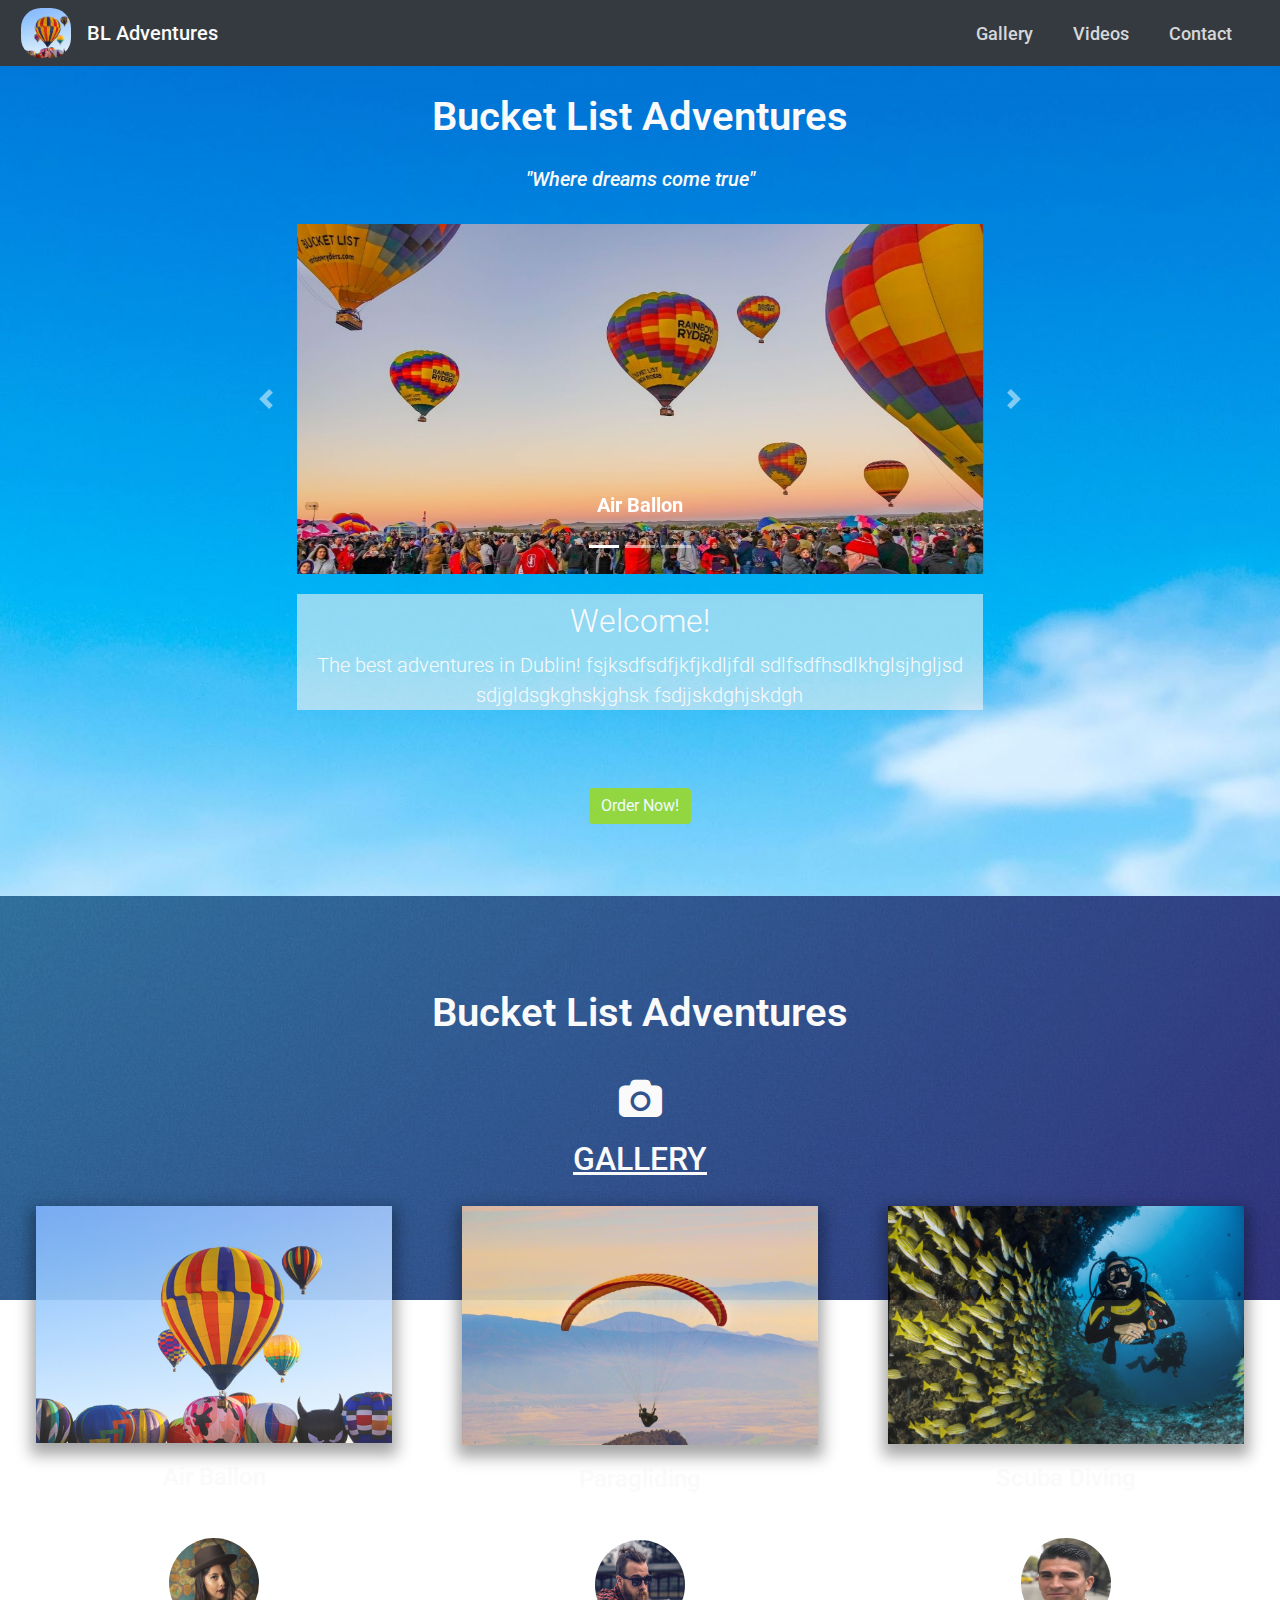
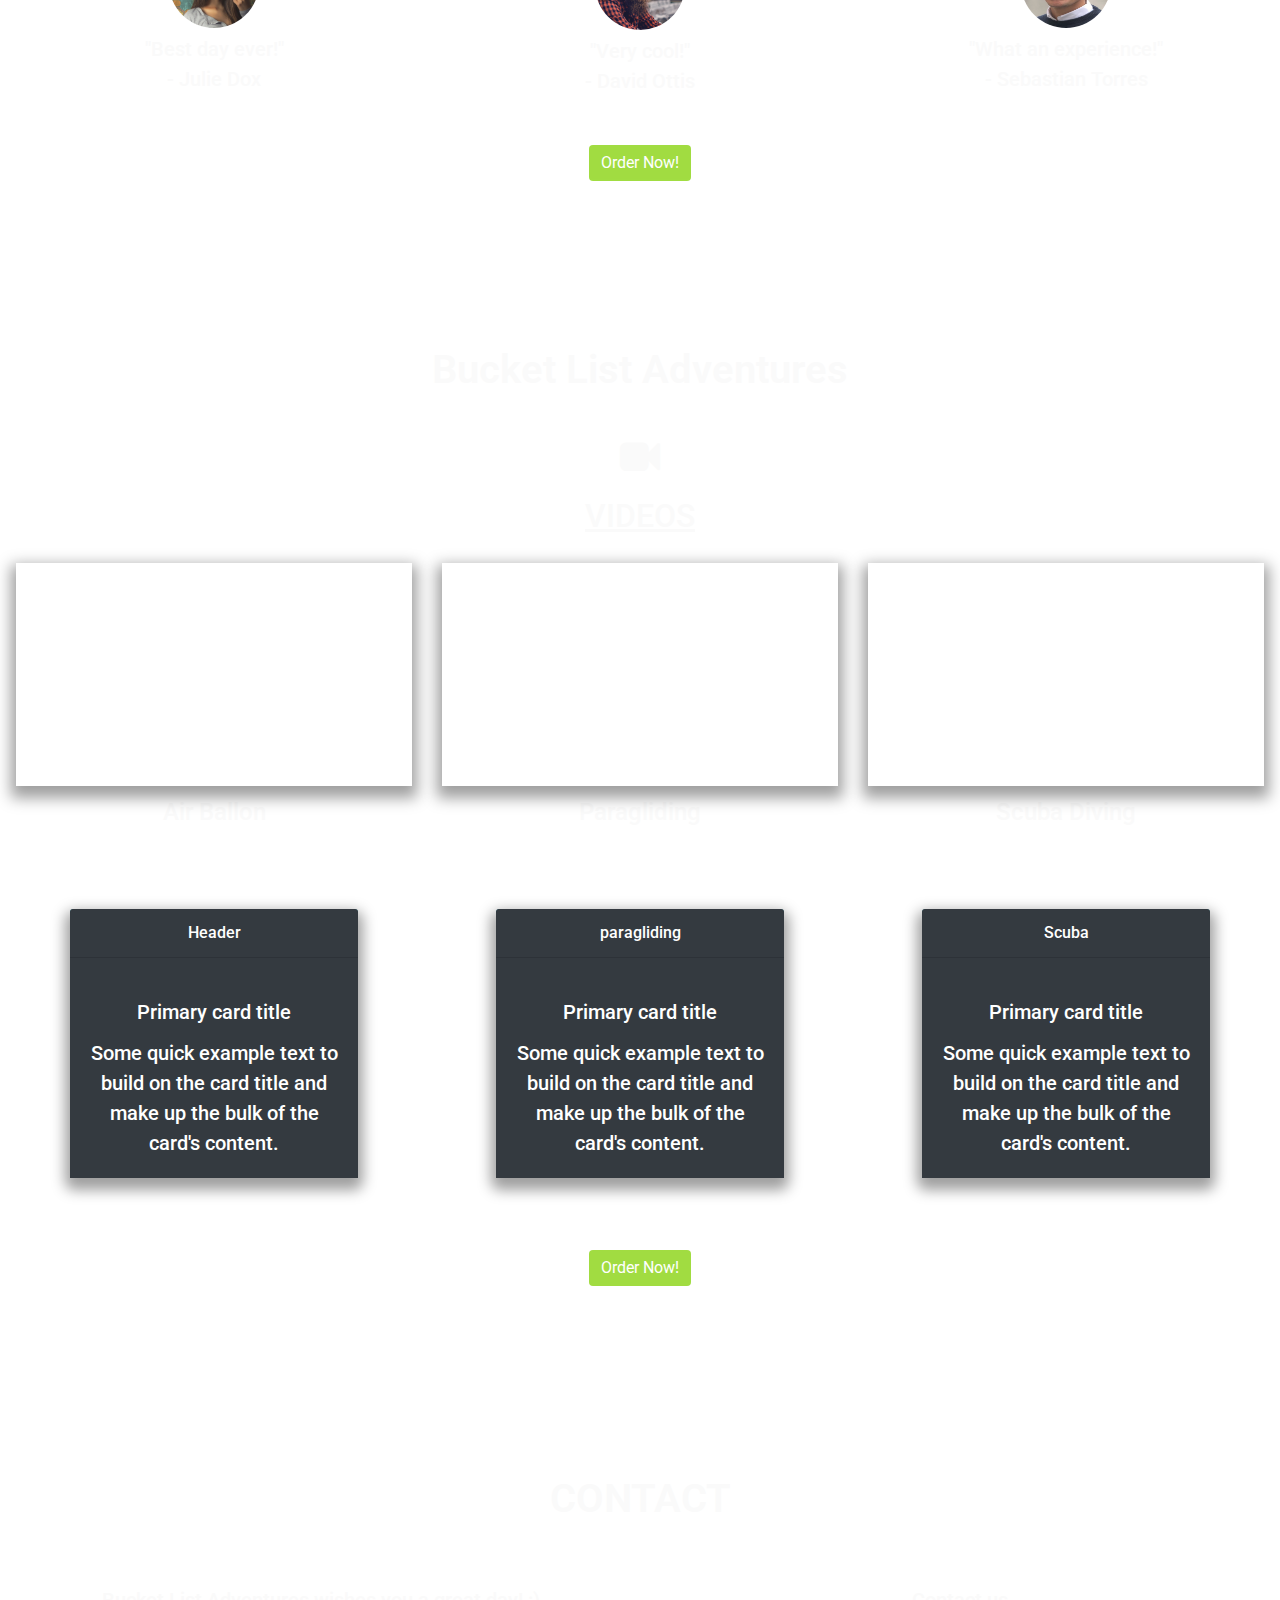
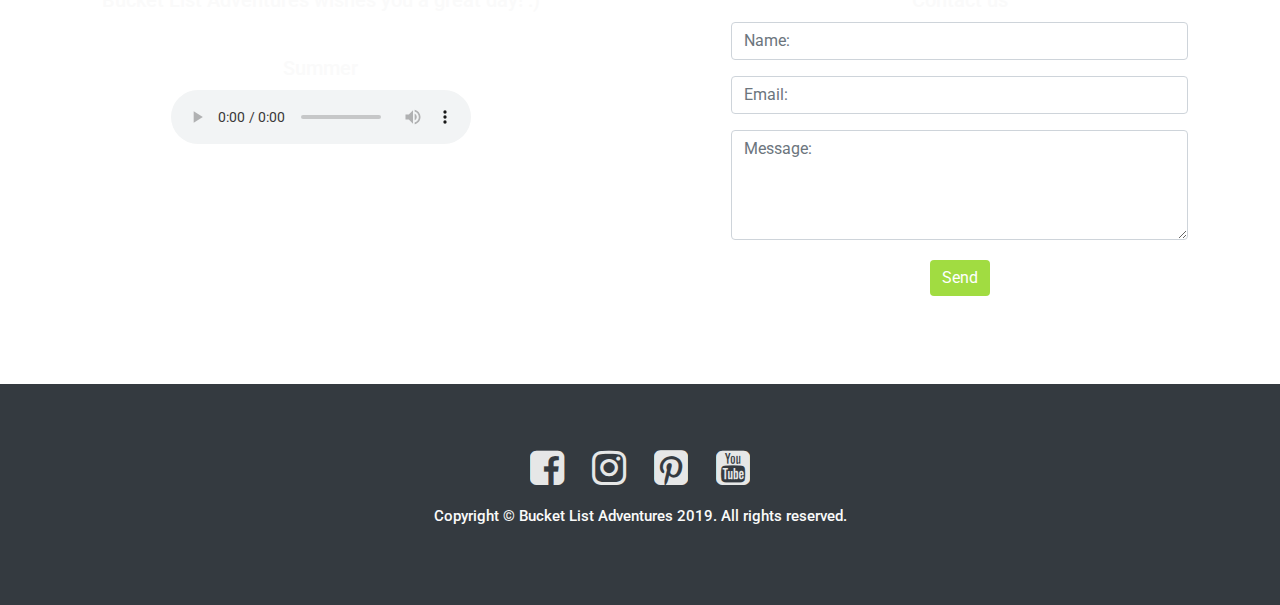
==== index.html @ a3547cac "added favicon, jumbotron, cards and updates in html/css" ====
<!DOCTYPE html>
<html lang="en">

<head>
  <meta charset="UTF-8">
  <title>Bucket List Adventures</title>
  <meta name="viewport" content="width=device-width, initial-scale=1.0">
  <meta http-equiv="X-UA-Compatible" content="ie=edge">
  <link rel="stylesheet" href="https://stackpath.bootstrapcdn.com/bootstrap/4.3.1/css/bootstrap.min.css" integrity="sha384-ggOyR0iXCbMQv3Xipma34MD+dH/1fQ784/j6cY/iJTQUOhcWr7x9JvoRxT2MZw1T" crossorigin="anonymous">
  <link rel="stylesheet" href="https://stackpath.bootstrapcdn.com/font-awesome/4.7.0/css/font-awesome.min.css" type="text/css" />
  <link href="https://fonts.googleapis.com/css?family=Roboto:400,700&display=swap" rel="stylesheet">
   <link rel="shortcut icon" type="image/png" href="assets/images/favicon.png">
  <link rel="stylesheet" href="assets/css/style.css" type="text/css" />
</head>

<body>
  <!-- NAVBAR -->
  <nav class="navbar navbar-expand-md bg-dark navbar-dark fixed-top">
    <a class="navbar-brand" href="#home-section"><!--<i class="fa fa-home" aria-hidden="true"></i>--></a>
    <h3>BL Adventures</h3>
    <button class="navbar-toggler" type="button" data-toggle="collapse" data-target="#navbarNavDropdown" aria-controls="navbarNavDropdown" aria-expanded="false" aria-label="Toggle navigation">
    <span class="navbar-toggler-icon"></span>
    
  </button>
    <div class="collapse navbar-collapse ml-auto justify-content-flex-end;" id="navbarNavDropdown">
      <ul class="navbar-nav">
        <li class="nav-item active mr-4 d-none" style="color: white;">
          <a class="nav-link" href="#home-section" style="color: white;">Home<span class="sr-only">(current)</span></a>
        </li>
        <li class="nav-item active mr-4">
          <a class="nav-link" href="#gallery-section" style="color: white;">Gallery</a>
        </li>
        <li class="nav-item active mr-4">
          <a class="nav-link" href="#videos-section" style="color: white;">Videos</a>
        </li>
        <li class="nav-item active mr-4">
          <a class="nav-link" href="#contact-section" style="color: white;">Contact</a>
        </li>
      </ul>
    </div>
  </nav>
  <!-- /NAVBAR -->

  <!-- LANDING PAGE -->
  <section class="container-fluid text-center landing-page-container" id="home-section">
    <div class="row">
      <div class="col-12">
        <h1>Bucket List Adventures</h1>
        <p><i>"Where dreams come true"</i></p>
      </div>
    </div>
    <!-- CAROUSEL -->
    <div class="row">
      <div class="col-12">
        <div id="carouselExampleIndicators" class="carousel slide" data-ride="carousel">
          <ol class="carousel-indicators">
            <li data-target="#carouselExampleIndicators" data-slide-to="0" class="active"></li>
            <li data-target="#carouselExampleIndicators" data-slide-to="1"></li>
            <li data-target="#carouselExampleIndicators" data-slide-to="2"></li>
          </ol>
          <div class="carousel-inner">
            <div class="carousel-item active">
              <img src="assets/images/carousel-airballon.jpg" class="img-carousel" alt="Air Ballon image">
              <div class="carousel-caption d-block py-1">
                <p><b>Air Ballon</b></p>
              </div>
            </div>
            <div class="carousel-item">
              <img src="assets/images/carousel-paragliding.jpg" class="img-carousel" alt="Paragliding image">
              <div class="carousel-caption d-block py-1">
                <p><b>Paragliding</b></p>
              </div>
            </div>
            <div class="carousel-item">
              <img src="assets/images/carousel-scuba-diving.jpg" class="img-carousel" alt="Scuba Diving image">
              <div class="carousel-caption d-block py-1">
                <p><b>Scuba Diving</b></p>
              </div>
            </div>
          </div>
          <a class="carousel-control-prev" href="#carouselExampleIndicators" role="button" data-slide="prev">
    <span class="carousel-control-prev-icon" aria-hidden="true"></span>
    <span class="sr-only">Previous</span>
  </a>
          <a class="carousel-control-next" href="#carouselExampleIndicators" role="button" data-slide="next">
    <span class="carousel-control-next-icon" aria-hidden="true"></span>
    <span class="sr-only">Next</span>
  </a>
        </div>
      </div>
    </div>
    <!-- /CAROUSEL -->
    
    <!-- JUMBOTRON -->
    <div class="jumbotron jumbotron-fluid">
  <div class="container">
    <h1 class="display-4">Welcome!</h1>
    <p class="lead">The best adventures in Dublin! fsjksdfsdfjkfjkdljfdl
    sdlfsdfhsdlkhglsjhgljsd
    sdjgldsgkghskjghsk
    fsdjjskdghjskdgh</p>
  </div>
</div>
    <!-- /JUMBOTRON -->
    
    <!-- MODAL -->
    <div class="row">
      <div class="col-12 py-4">
        <button type="button" class="btn btn-primary btn-md media-hover mt-4" data-toggle="modal" data-target="#exampleModal" data-whatever="@getbootstrap">Order Now!</button>
        <div class="modal fade" id="exampleModal" tabindex="-1" role="dialog" aria-labelledby="exampleModalLabel" aria-hidden="true">
          <div class="modal-dialog" role="document">
            <div class="modal-content">

              <div class="modal-header text-center">
                <button type="button" class="close" data-dismiss="modal" aria-label="Close">
          <span aria-hidden="true">x</span></button>
                <h5 class="modal-title d-block" id="exampleModalLabel"><b>Bucket List Adventures</b></h5>
                <h6 class="d-block mr-4"><i>"Where dreams come true"</i></h6>
              </div>

              <div class="modal-body">
                <form>
                  <div class="form-check text-left my-1 ml-2">
                    <label class="form-check-label">
    <input class="form-check-input" type="radio" name="adventures" value="adventures1" checked=""><b>Air Ballon, 99$</b></label>
                  </div>

                  <div class="form-check text-left my-1 ml-2">
                    <label class="form-check-label">
    <input class="form-check-input" type="radio" name="adventures" value="adventures2"><b>Paragliding, 99$</b></label>
                  </div>

                  <div class="form-check text-left ml-2">
                    <label class="form-check-label">
    <input class="form-check-input" type="radio" name="adventures" value="adventures3"><b>Scuba Diving, 99$</b> <span class="badge badge-primary">Popular!</span></label>
                  </div>

                  <div class="form-group">
                    <input type="text" class="form-control mr-4 mt-3" placeholder="Name:">
                  </div>

                  <div class="form-group">
                    <input type="text" class="form-control mr-2" placeholder="Email:">
                  </div>

                  <div class="form-group">
                    <textarea class="form-control mr-4" id="message-text" placeholder="Message:" rows="5"></textarea>
                  </div>

                </form>
              </div>

              <div class="modal-footer">
                <a href="https://www.paypal.com/se/home" target="_blank" class="btn btn-warning btn-md media-hover" role="button">Payment</a>
              </div>
              <!-- /MODAL -->
            </div>
          </div>
        </div>
      </div>
    </div>
  </section>
  <!-- /LANDING PAGE -->

  <!-- GALLERY Section -->
  <section class="container-fluid gallery-container text-center" id="gallery-section">
    <div class="row">
      <div class="col">
        <h1>Bucket List Adventures</h1>
        <i class="fa fa-camera aria-hidden="true"></i>
        <h2>GALLERY</h2>
      </div>
    </div>
    <div class="row">
      <div class="col-md-4">
        <img src="assets/images/gallery-airballon.jpg" class="img-gallery media-hover my-2" width=380 height=300 alt="Air Ballon image">
        <h4 class="gallery-subtitle">Air Ballon</h4>
        <img src="assets/images/gallery-girl-quote.png" class="rounded-circle media-hover mt-4" width=90 height=90 alt="Air Ballon image">
        <p class="quote-text">"Best day ever!"</p>
        <p class="quote-name">- Julie Dox</p>
      </div>
      <div class="col-md-4">
        <img src="assets/images/gallery-paragliding.jpg" class="img-gallery media-hover my-2" width=380 height=300 alt="Paragliding image">
        <h4 class="gallery-subtitle">Paragliding</h4>
        <img src="assets/images/gallery-guy1-quote.png" class="rounded-circle media-hover mt-4" width=90 height=90 alt="Air Ballon image">
        <p class="quote-text">"Very cool!"</p>
        <p class="quote-name">- David Ottis</p>
      </div>
      <div class="col-md-4">
        <img src="assets/images/gallery-scuba-diving.jpg" class="img-gallery media-hover my-2" width=380 height=300 alt="Scuba diving image">
        <h4 class="gallery-subtitle">Scuba Diving</h4>
        <img src="assets/images/gallery-guy2-quote.jpg" class="rounded-circle media-hover mt-4" width=90 height=90 alt="Air Ballon image">
        <p class="quote-text">"What an experience!"</p>
        <p class="quote-name">- Sebastian Torres</p>
      </div>
    </div>
    <div class="row">
      <div class="col-12 my-4">
        <button type="button" class="btn btn-primary media-hover" data-toggle="modal" data-target="#exampleModal">Order Now!</button>
      </div>
    </div>
  </section>
  <!-- /GALLERY Section -->

  <!-- VIDEOS Section -->
  <section class="container-fluid videos-container text-center" id="videos-section">
    <div class="row">
      <div class="col-12">
        <h1>Bucket List Adventures</h1>
        <i class="fa fa-video-camera" aria-hidden="true"></i>
        <h2>VIDEOS</h2>
      </div>
    </div>

    <div class="row responsive-576">
      <div class="col-md-4 py-2">
        <div class="embed-responsive embed-responsive-16by9 text-center video-shadow">
          <iframe class="embed-responsive-item" src="https://www.youtube.com/embed/QYPe6JtL7bA" allowfullscreen></iframe>
        </div>
        <div>
        <h4>Air Ballon</h4>
      </div>
      
       <div class="card text-white bg-info mb-3" style="max-width: 18rem;">
  <div class="card-header">Header</div>
  <div class="card-body">
    <h5 class="card-title">Primary card title</h5>
    <p class="card-text">Some quick example text to build on the card title and make up the bulk of the card's content.</p>
  </div>
</div>
 </div>

      <div class="col-md-4 py-2">
        <div class="embed-responsive embed-responsive-16by9 video-shadow">
          <iframe class="embed-responsive-item" src="https://www.youtube.com/embed/LLgbWMPI5l0" allowfullscreen></iframe>
        </div>
        <div>
        <h4>Paragliding</h4>
      </div>
      
           <div class="card text-white bg-info mb-3" style="max-width: 18rem;">
  <div class="card-header">paragliding</div>
  <div class="card-body">
    <h5 class="card-title">Primary card title</h5>
    <p class="card-text">Some quick example text to build on the card title and make up the bulk of the card's content.</p>
  </div>
</div>
</div>

      <div class="col-md-4 py-2">
        <div class="embed-responsive embed-responsive-16by9 video-shadow">
          <iframe class="embed-responsive-item" src="https://www.youtube.com/embed/8JHQ3von5OU" allowfullscreen></iframe>
        </div>
        <div>
        <h4>Scuba Diving</h4>
      </div>
      
              <div class="card text-white bg-info mb-3" style="max-width: 18rem;">
  <div class="card-header">Scuba</div> 
  <div class="card-body">
    <h5 class="card-title">Primary card title</h5>
    <p class="card-text">Some quick example text to build on the card title and make up the bulk of the card's content.</p>
  </div>
</div>
   </div>
</div>
    </div>
    
    <div class="row">
      <div class="col-12 py-5">
        <button type="button" class="btn btn-primary btn-md media-hover" data-toggle="modal" data-target="#exampleModal" data-whatever="@getbootstrap">Order Now!</button>
      </div>
    </div>

  </section>
  <!-- /VIDEOS Section -->


  <!--CONTACT Section -->
  <section class="container-fluid contact-container text-center" id="contact-section">
    <div class="row">
      <div class="col-12">
        <h1>CONTACT</h1>
      </div>
    </div>

    <div class="row">
      <!-- AUDIO -->
      <div class="col-sm-6">
        <h5>Bucket List Adventures wishes you a great day! :)</h5>
        <h5>Summer</h5>
        <audio src="assets/audio/summer.mp3" controls class="media-hover"></audio>
      </div>
      <!-- /AUDIO -->

      <!-- CONTACT FORM -->
      <div class="col-sm-6">
        <h5>Contact us</h5>

        <form style="margin: 0% 10%;">
          <div class="form-group col-12">
            <input type="text" class="form-control" id="name" placeholder="Name:">
          </div>
          <div class="form-group col-12">
            <input type="email" class="form-control" id="email" placeholder="Email:">
          </div>
          <div class="form-group col-12">
            <textarea class="form-control" id="textarea" placeholder="Message:" rows="4"></textarea>
            <button type="submit" class="btn btn-success btn-md media-hover mb-4 mr-auto" data-toggle="modal" data-target="#home-section">Send</button>
          </div>
        </form>
        <!-- /CONTACT FORM -->
      </div>
    </div>
  </section>
  <!-- /CONTACT Section -->

  <!-- FOOTER -->
  <footer class="container-fluid text-center">
    <div class="row">
      <div class="col">
        <!-- SOCIAL MEDIA LINKS -->
        <ul class="list-inline social-media-links mt-3">
          <li class="list-inline-item">
            <a href="https://www.facebook.com/" target="_blank">
            <i class="fa fa-facebook-square media-hover mx-2" aria-hidden="true"></i>
          </a>
          </li>

          <li class="list-inline-item">
            <a href="https://www.instagram.com/?hl=sv" target="_blank">
            <i class="fa fa-instagram media-hover mx-2" aria-hidden="true"></i>
          </a>
          </li>

          <li class="list-inline-item">
            <a href="https://www.pinterest.se/" target="_blank">
            <i class="fa fa-pinterest-square media-hover mx-2" aria-hidden="true"></i>
          </a>
          </li>

          <li class="list-inline-item">
            <a href="https://www.youtube.com/" target="_blank">
            <i class="fa fa-youtube-square media-hover mx-2" aria-hidden="true"></i>
          </a>
          </li>
        </ul>
      </div>
    </div>
    <!-- /SOCIAL MEDIA LINKS -->
    <div class="row">
      <div class="col">
        <p class="copyright">Copyright © Bucket List Adventures 2019. All rights reserved.</p>
      </div>
    </div>
  </footer>
  <!-- /FOOTER -->

  <script src="https://code.jquery.com/jquery-3.3.1.slim.min.js" integrity="sha384-q8i/X+965DzO0rT7abK41JStQIAqVgRVzpbzo5smXKp4YfRvH+8abtTE1Pi6jizo" crossorigin="anonymous"></script>
  <script src="https://cdnjs.cloudflare.com/ajax/libs/popper.js/1.14.7/umd/popper.min.js" integrity="sha384-UO2eT0CpHqdSJQ6hJty5KVphtPhzWj9WO1clHTMGa3JDZwrnQq4sF86dIHNDz0W1" crossorigin="anonymous"></script>
  <script src="https://stackpath.bootstrapcdn.com/bootstrap/4.3.1/js/bootstrap.min.js" integrity="sha384-JjSmVgyd0p3pXB1rRibZUAYoIIy6OrQ6VrjIEaFf/nJGzIxFDsf4x0xIM+B07jRM" crossorigin="anonymous"></script>

</body>

</html>
---- assets/css/style.css ----
body {
    font-family: 'Roboto', sans-serif;
    color: #fafafa;
    font-weight: 500;
}

.container-fluid {
    padding: 48px 16px;
}

.fa-video-camera,
.fa-camera {
    font-size: 40px;
    padding: 20px;
}

.navbar-collapse {
        justify-content: flex-end;
}

.card {
    margin: auto;
    border: none;
}

.card-header,
.card-body {
    background-color: #343a40;
}

.card-body {
    padding-top: 0px;
}

.jumbotron {
  padding: 0px;
    margin: 0px auto;
    max-width: 80%;
    max-height: min-content;
    background-color: #f1f1f199;
}

.display-4 {
    font-weight: 300;
    line-height: 0.8;
    font-size: xx-large;
    margin: 0;
}

/*------------------HEADINGS & TEXT------------------*/

h1 {
    margin-top: 30px;
    padding: 15px;
    font-weight: 600;
}

p {
    margin-top: 0;
    margin-bottom: 30px;
    font-size: 20px;
    font-weight: 500;
}

h2 {
    margin-bottom: 20px;
    text-decoration: underline;
}

h3 {
    font-size: 20px;
    margin-bottom: 0;
    line-height: 0;
    margin-inline-end: auto;
}

h4 {
    padding: 2px;
    margin: 10px 0px 80px 0px;
}

h5 {
    padding: 2px;
    margin-top: 40px;
}

.quote-text {
    margin-top: 6px;
    margin-bottom: 0px;
}

.quote-name {
    margin-bottom: 25px;
}

.modal-title {
    padding: 2px;
    margin-top: 0px;
}

.gallery-subtitle {
    padding: 2px;
    margin: 10px 0px 20px 0px;
}

/*------------------/HEADINGS & TEXT------------------*/

/*------------------BACKGROUNDS------------------*/

.landing-page-container,
.gallery-container,
.videos-container,
.contact-container {
    background-size: cover;
    -webkit-box-align: center;
    -ms-flex-align: center;
    align-items: center;
    -webkit-box-pack: center;
    -ms-flex-pack: center;
    justify-content: center;
}

.landing-page-container {
    background: url("../images/bg-landing-page.jpg") no-repeat center center fixed;
}

.gallery-container {
    background: url("../images/bg-gallery.jpg") no-repeat center center fixed;
}

.videos-container {
    background: url("../images/bg-videos.jpg") no-repeat center center fixed;
}

.contact-container {
    background: url("../images/bg-contact.jpg") no-repeat center center fixed;
}

/*------------------/BACKGROUNDS------------------*/

/*------------------NAVBAR------------------*/

.navbar-brand {
    background: url("../images/navbar-icon-airballon.jpg");
    background-position: center;
    background-repeat: no-repeat;
    background-size: cover;
    width: 50px;
    height: 50px;
    -o-transition: all 1s ease-in-out;
    transition: all 1s ease-in-out;
    -moz-transition: all 1s ease-in-out;
    -webkit-transition: all 1s ease-in-out;
    border-radius: 20px;
    margin-left: 5px;
}

.navbar .navbar-nav a {
    opacity: 0.8;
    font-size: large;
}

.navbar .navbar-nav a:hover {
    opacity: 1;
    font-weight: bold;
}

@media (max-width: 767px) {
    .navbar-nav {
        text-align: right;
    }
}

/*------------------/NAVBAR------------------*/

/*------------------CAROUSEL------------------*/

.carousel-control-prev,
.carousel-control-next {
    width: 10%;
}

.carousel {
    position: relative;
    margin-bottom: 20px;
}

.img-carousel {
    width: 80%;
}

.carousel-item-next,
.carousel-item-prev,
.carousel-item.active {
    display: block;
}

.carousel-inner {
    width: auto;
}

/*------------------/CAROUSEL------------------*/

/*------------------MODAL, Landing Page------------------*/

.modal-header {
    display: block;
    height: 80px;
    border-bottom: 1px solid white;
    margin-bottom: 10px;
}

.modal-body {
    padding: 0px 16px;
}

.modal-content {
    background-color: lightblue;
    border: 5px solid #fafafa;
    border-radius: 5px;
    width: 350px;
    height: 500px;
    margin-left: 16%;
}

.modal-footer {
    border-top: 0;
    padding: 0px 16px;
    margin-bottom: 20px;
}

/*------------------/MODAL, Landing Page------------------*/

/*------------------BUTTONS------------------*/

.btn-primary {
    color: #fff;
    background-color: #97d92d;
    border: 0px;
    margin: 0px;
}

.btn-success {
    color: #fff;
    background-color: #97d92d;
    border: 0px;
    margin-top: 20px;
}

.btn-warning {
    color: #fff;
    background-color: #97d92d;
    border: 0px;
}

/*------------------/BUTTONS------------------*/

/*------------------SHADOW------------------*/

.img-gallery {
    width: 90%;
    height: auto;
    -webkit-box-shadow: 0px 7px 14px 5px rgba(0, 0, 0, 0.38);
    box-shadow: 0px 7px 14px 5px rgba(0, 0, 0, 0.38);
}

.card,
.video-shadow {
    -webkit-box-shadow: 0px 7px 14px 5px rgba(0, 0, 0, 0.38);
    box-shadow: 0px 7px 14px 5px rgba(0, 0, 0, 0.38);
}

/*------------------/SHADOW------------------*/

/*------------------HOVER------------------*/

.media-hover {
    opacity: 0.9;
}

.media-hover:hover {
    opacity: 1;
    -webkit-transform: scale(1.1);
    -ms-transform: scale(1.1);
    transform: scale(1.1);
}

.navbar navbar-brand i {
    opacity: 0.7;
}

.navbar .navbar-brand i:hover {
    opacity: 1;
    font-weight: bold;
    -webkit-transform: scale(1.2);
    -ms-transform: scale(1.2);
    transform: scale(1.2);
}

/*------------------/HOVER------------------*/

/*------------------FOOTER (Social Media & Copywright------------------*/

footer {
    background: #343a40;
    background-position: center;
    background-repeat: no-repeat;
    background-size: cover;
}

.social-media-links li a i {
    font-size: 40px;
    color: #fafafa;
}

.copyright {
    font-size: 15px;
    color: #fafafa;
}

/*------------------/FOOTER (Social Media & Copywright------------------*/

/*------------------MEDIA QUERIES------------------*/

@media (min-width: 1200px) {
    .img-carousel {
        height: 100%;
        width: 55%;
    }

    .carousel-control-prev,
    .carousel-control-next {
        width: 40%;
    }
}

@media (min-width: 992px) {
    .img-carousel {
        height: 450px;
    }
    
    .jumbotron {
    max-width: 55%;
    }
}

@media (min-width: 768px) {
    .img-carousel {
        height: 350px;
    }
}

@media (max-width: 576px) {
    .img-carousel {
        height: 250px;
    }
}

@media (min-width: 576px) and (max-width: 768px) {
    .img-gallery {
        width: 70%;
    }

    .responsive-576 {
        width: 80%;
        margin-left: 60px;
    }
}

/*------------------/MEDIA QUERIES------------------*/
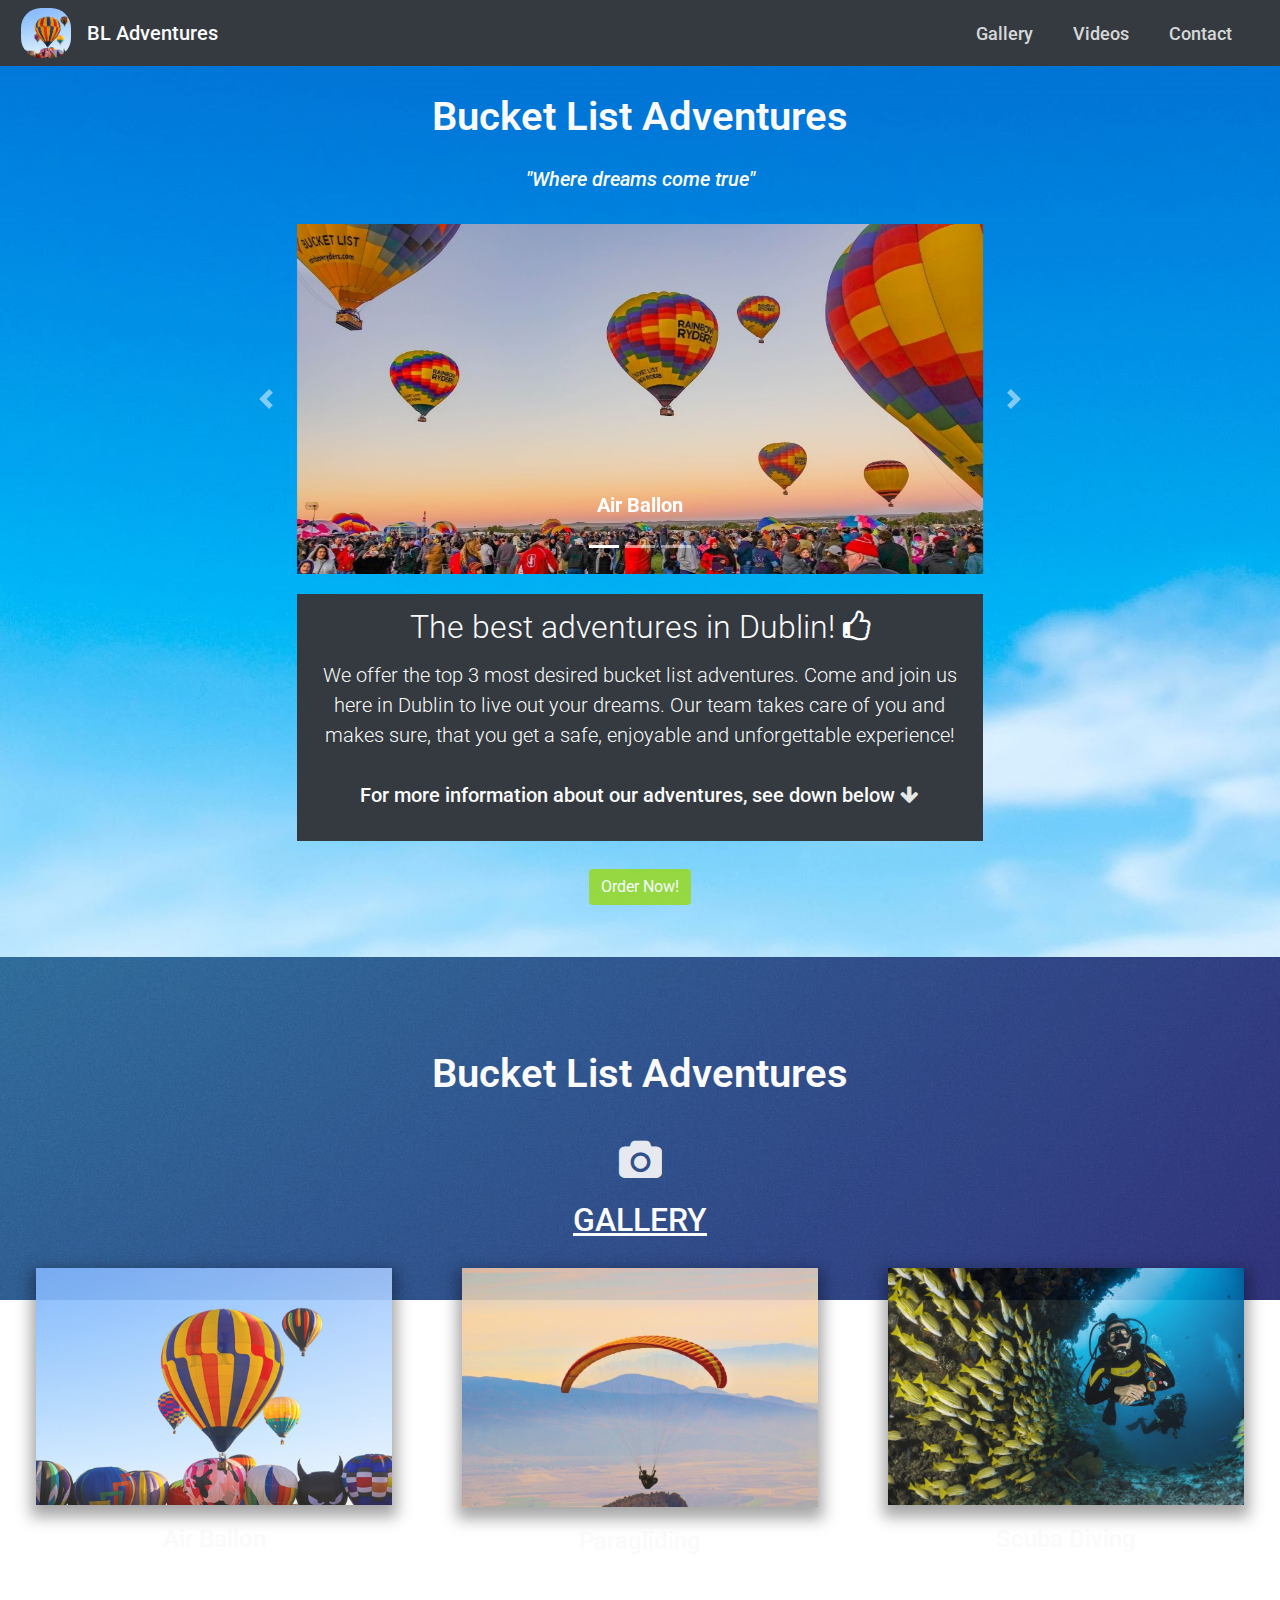
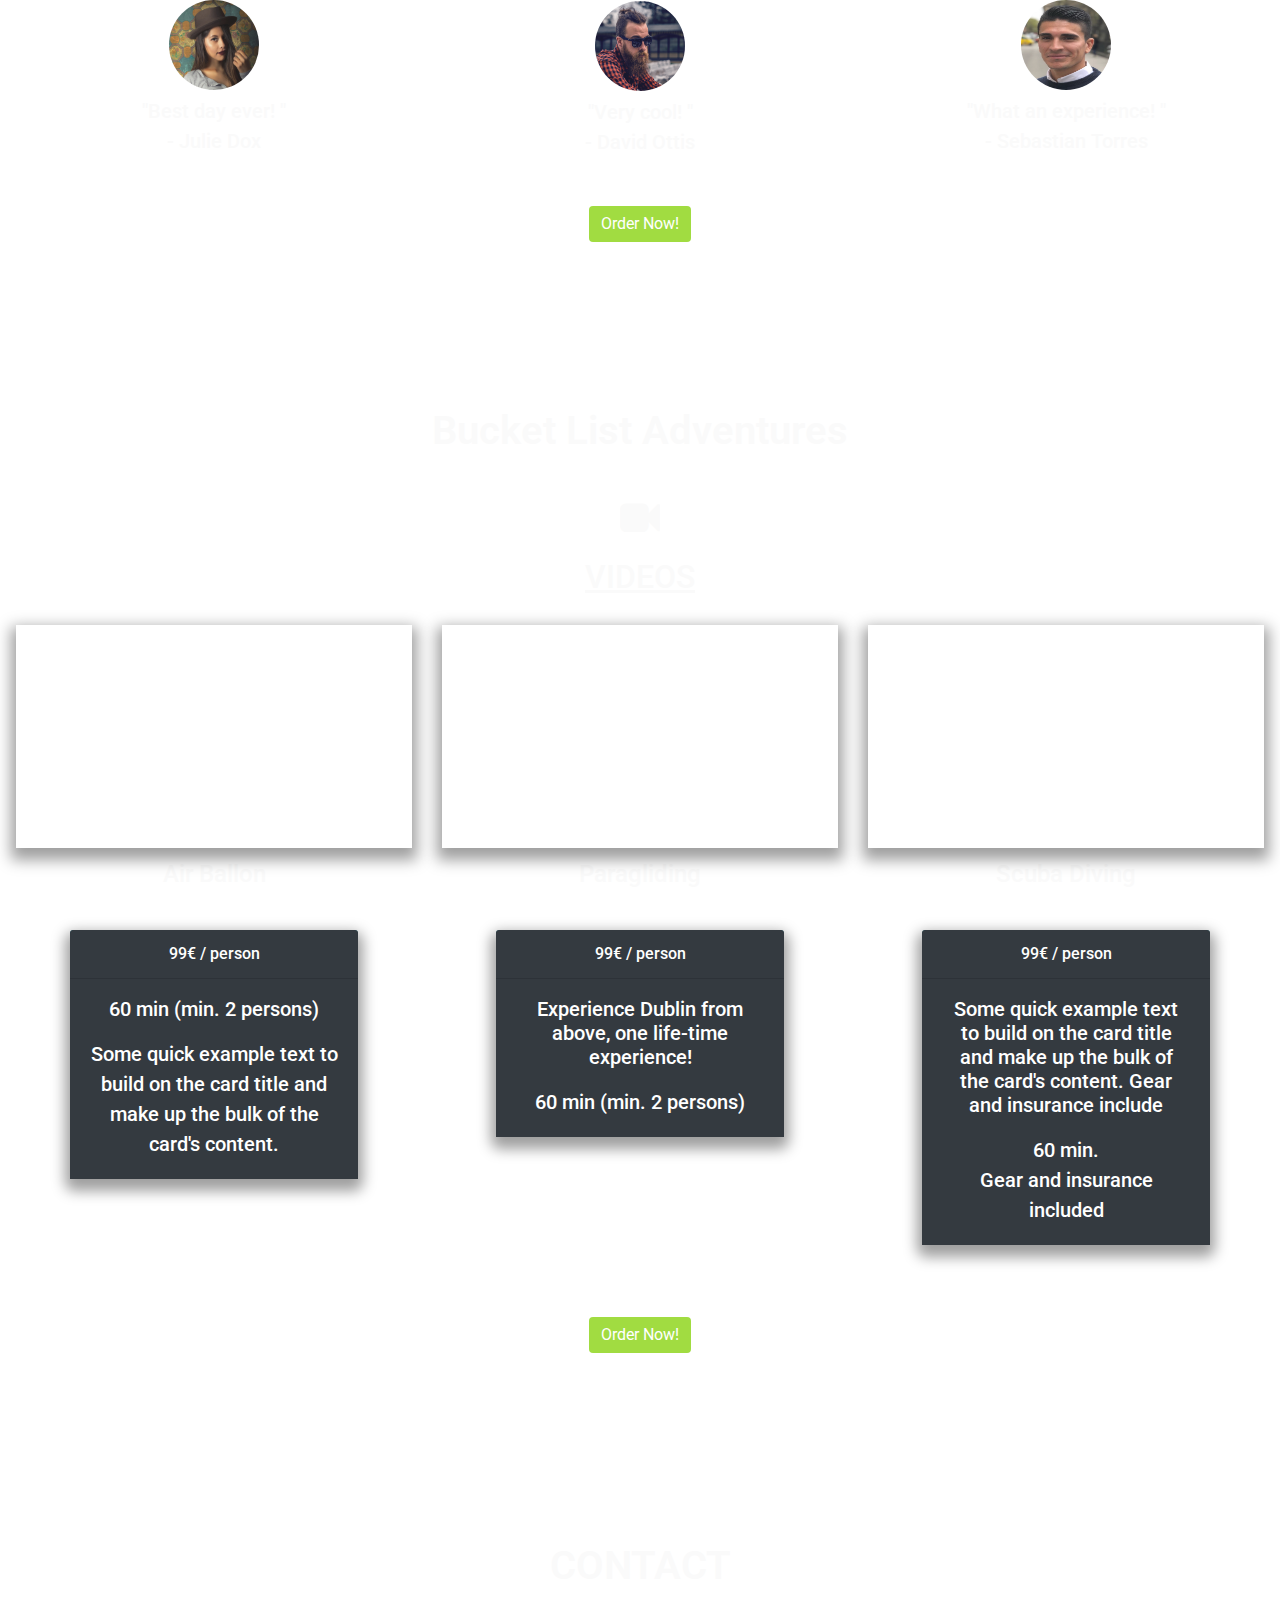
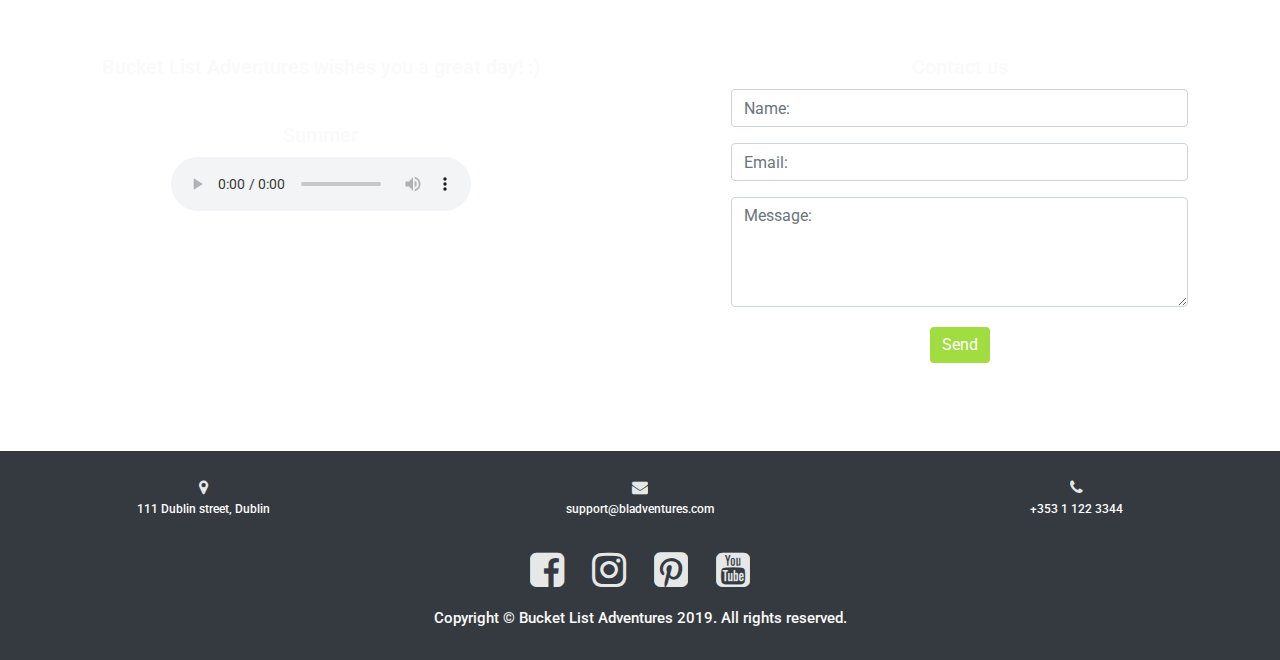
==== commit 8bf442df: "updates in html & css" ====
--- a/index.html
+++ b/index.html
@@ -7,16 +7,16 @@
   <meta name="viewport" content="width=device-width, initial-scale=1.0">
   <meta http-equiv="X-UA-Compatible" content="ie=edge">
   <link rel="stylesheet" href="https://stackpath.bootstrapcdn.com/bootstrap/4.3.1/css/bootstrap.min.css" integrity="sha384-ggOyR0iXCbMQv3Xipma34MD+dH/1fQ784/j6cY/iJTQUOhcWr7x9JvoRxT2MZw1T" crossorigin="anonymous">
-  <link rel="stylesheet" href="https://stackpath.bootstrapcdn.com/font-awesome/4.7.0/css/font-awesome.min.css" type="text/css" />
+  <link rel="stylesheet" href="https://stackpath.bootstrapcdn.com/font-awesome/4.7.0/css/font-awesome.min.css" type="text/css"/>
   <link href="https://fonts.googleapis.com/css?family=Roboto:400,700&display=swap" rel="stylesheet">
-   <link rel="shortcut icon" type="image/png" href="assets/images/favicon.png">
-  <link rel="stylesheet" href="assets/css/style.css" type="text/css" />
+  <link rel="shortcut icon" type="image/png" href="assets/images/favicon.png">
+  <link rel="stylesheet" href="assets/css/style.css" type="text/css"/>
 </head>
 
 <body>
   <!-- NAVBAR -->
   <nav class="navbar navbar-expand-md bg-dark navbar-dark fixed-top">
-    <a class="navbar-brand" href="#home-section"><!--<i class="fa fa-home" aria-hidden="true"></i>--></a>
+    <a class="navbar-brand" href="#home-section"></a>
     <h3>BL Adventures</h3>
     <button class="navbar-toggler" type="button" data-toggle="collapse" data-target="#navbarNavDropdown" aria-controls="navbarNavDropdown" aria-expanded="false" aria-label="Toggle navigation">
     <span class="navbar-toggler-icon"></span>
@@ -24,9 +24,6 @@
   </button>
     <div class="collapse navbar-collapse ml-auto justify-content-flex-end;" id="navbarNavDropdown">
       <ul class="navbar-nav">
-        <li class="nav-item active mr-4 d-none" style="color: white;">
-          <a class="nav-link" href="#home-section" style="color: white;">Home<span class="sr-only">(current)</span></a>
-        </li>
         <li class="nav-item active mr-4">
           <a class="nav-link" href="#gallery-section" style="color: white;">Gallery</a>
         </li>
@@ -90,22 +87,21 @@
       </div>
     </div>
     <!-- /CAROUSEL -->
-    
+
     <!-- JUMBOTRON -->
     <div class="jumbotron jumbotron-fluid">
-  <div class="container">
-    <h1 class="display-4">Welcome!</h1>
-    <p class="lead">The best adventures in Dublin! fsjksdfsdfjkfjkdljfdl
-    sdlfsdfhsdlkhglsjhgljsd
-    sdjgldsgkghskjghsk
-    fsdjjskdghjskdgh</p>
-  </div>
-</div>
+      <div class="container">
+        <h1 class="display-4">The best adventures in Dublin! <i class="fa fa-thumbs-o-up"></i></h1>
+        <p class="lead">We offer the top 3 most desired bucket list adventures. Come and join us here in Dublin to live out your dreams. Our team takes care of you and makes sure, that you get a safe, enjoyable and unforgettable experience!</p>
+        <p>For more information about our adventures, see down below
+          <a href="#gallery-section"><i class="fa fa-arrow-down"></i></a></p>
+      </div>
+    </div>
     <!-- /JUMBOTRON -->
-    
+
     <!-- MODAL -->
     <div class="row">
-      <div class="col-12 py-4">
+      <div class="col-12 py-1">
         <button type="button" class="btn btn-primary btn-md media-hover mt-4" data-toggle="modal" data-target="#exampleModal" data-whatever="@getbootstrap">Order Now!</button>
         <div class="modal fade" id="exampleModal" tabindex="-1" role="dialog" aria-labelledby="exampleModalLabel" aria-hidden="true">
           <div class="modal-dialog" role="document">
@@ -167,30 +163,30 @@
     <div class="row">
       <div class="col">
         <h1>Bucket List Adventures</h1>
-        <i class="fa fa-camera aria-hidden="true"></i>
+        <i class="fa fa-camera" aria-hidden="true"></i>
         <h2>GALLERY</h2>
       </div>
     </div>
     <div class="row">
       <div class="col-md-4">
         <img src="assets/images/gallery-airballon.jpg" class="img-gallery media-hover my-2" width=380 height=300 alt="Air Ballon image">
-        <h4 class="gallery-subtitle">Air Ballon</h4>
-        <img src="assets/images/gallery-girl-quote.png" class="rounded-circle media-hover mt-4" width=90 height=90 alt="Air Ballon image">
-        <p class="quote-text">"Best day ever!"</p>
+        <h4 class="gallery-subtitle ">Air Ballon</h4>
+        <img src="assets/images/gallery-girl-quote.png" class="rounded-circle media-hover mt-4" width=90 height=90 alt="Air Ballon image ">
+        <p class="quote-text">"Best day ever! "</p>
         <p class="quote-name">- Julie Dox</p>
       </div>
-      <div class="col-md-4">
-        <img src="assets/images/gallery-paragliding.jpg" class="img-gallery media-hover my-2" width=380 height=300 alt="Paragliding image">
-        <h4 class="gallery-subtitle">Paragliding</h4>
-        <img src="assets/images/gallery-guy1-quote.png" class="rounded-circle media-hover mt-4" width=90 height=90 alt="Air Ballon image">
-        <p class="quote-text">"Very cool!"</p>
+      <div class="col-md-4 ">
+        <img src="assets/images/gallery-paragliding.jpg" class="img-gallery media-hover my-2" width=380 height=300 alt="Paragliding image ">
+        <h4 class="gallery-subtitle ">Paragliding</h4>
+        <img src="assets/images/gallery-guy1-quote.png" class="rounded-circle media-hover mt-4" width=90 height=90 alt="Air Ballon image ">
+        <p class="quote-text">"Very cool! "</p>
         <p class="quote-name">- David Ottis</p>
       </div>
-      <div class="col-md-4">
-        <img src="assets/images/gallery-scuba-diving.jpg" class="img-gallery media-hover my-2" width=380 height=300 alt="Scuba diving image">
+      <div class="col-md-4 ">
+        <img src="assets/images/gallery-scuba-diving.jpg" class="img-gallery media-hover my-2" width=380 height=300 alt="Scuba diving image ">
         <h4 class="gallery-subtitle">Scuba Diving</h4>
-        <img src="assets/images/gallery-guy2-quote.jpg" class="rounded-circle media-hover mt-4" width=90 height=90 alt="Air Ballon image">
-        <p class="quote-text">"What an experience!"</p>
+        <img src="assets/images/gallery-guy2-quote.jpg" class="rounded-circle media-hover mt-4" width=90 height=90 alt="Air Ballon image ">
+        <p class="quote-text">"What an experience! "</p>
         <p class="quote-name">- Sebastian Torres</p>
       </div>
     </div>
@@ -218,56 +214,56 @@
           <iframe class="embed-responsive-item" src="https://www.youtube.com/embed/QYPe6JtL7bA" allowfullscreen></iframe>
         </div>
         <div>
-        <h4>Air Ballon</h4>
-      </div>
-      
-       <div class="card text-white bg-info mb-3" style="max-width: 18rem;">
-  <div class="card-header">Header</div>
-  <div class="card-body">
-    <h5 class="card-title">Primary card title</h5>
-    <p class="card-text">Some quick example text to build on the card title and make up the bulk of the card's content.</p>
-  </div>
-</div>
- </div>
+          <h4>Air Ballon</h4>
+        </div>
+
+        <div class="card text-white bg-info mb-3" style="max-width: 18rem;">
+          <div class="card-header">99€ / person</div>
+          <div class="card-body">
+            <h5 class="card-title">60 min (min. 2 persons)</h5>
+            <p class="card-text">Some quick example text to build on the card title and make up the bulk of the card's content.</p>
+          </div>
+        </div>
+      </div>
 
       <div class="col-md-4 py-2">
         <div class="embed-responsive embed-responsive-16by9 video-shadow">
           <iframe class="embed-responsive-item" src="https://www.youtube.com/embed/LLgbWMPI5l0" allowfullscreen></iframe>
         </div>
         <div>
-        <h4>Paragliding</h4>
-      </div>
-      
-           <div class="card text-white bg-info mb-3" style="max-width: 18rem;">
-  <div class="card-header">paragliding</div>
-  <div class="card-body">
-    <h5 class="card-title">Primary card title</h5>
-    <p class="card-text">Some quick example text to build on the card title and make up the bulk of the card's content.</p>
-  </div>
-</div>
-</div>
+          <h4>Paragliding</h4>
+        </div>
+
+        <div class="card text-white bg-info mb-3" style="max-width: 18rem;">
+          <div class="card-header">99€ / person</div>
+          <div class="card-body">
+            <h5 class="card-title">Experience Dublin from above, one life-time experience!</h5>
+            <p class="card-text">60 min (min. 2 persons)</p>
+          </div>
+        </div>
+      </div>
 
       <div class="col-md-4 py-2">
         <div class="embed-responsive embed-responsive-16by9 video-shadow">
           <iframe class="embed-responsive-item" src="https://www.youtube.com/embed/8JHQ3von5OU" allowfullscreen></iframe>
         </div>
         <div>
-        <h4>Scuba Diving</h4>
-      </div>
-      
-              <div class="card text-white bg-info mb-3" style="max-width: 18rem;">
-  <div class="card-header">Scuba</div> 
-  <div class="card-body">
-    <h5 class="card-title">Primary card title</h5>
-    <p class="card-text">Some quick example text to build on the card title and make up the bulk of the card's content.</p>
-  </div>
-</div>
-   </div>
-</div>
-    </div>
-    
-    <div class="row">
-      <div class="col-12 py-5">
+          <h4>Scuba Diving</h4>
+        </div>
+
+        <div class="card text-white bg-info mb-3" style="max-width: 18rem;">
+          <div class="card-header">99€ / person</div>
+          <div class="card-body">
+            <h5 class="card-title">Some quick example text to build on the card title and make up the bulk of the card's content. Gear and insurance include</h5>
+            <p class="card-text">60 min. <br> Gear and insurance included</p>
+          </div>
+        </div>
+      </div>
+    </div>
+  
+
+    <div class="row ">
+      <div class="col-12 py-5 ">
         <button type="button" class="btn btn-primary btn-md media-hover" data-toggle="modal" data-target="#exampleModal" data-whatever="@getbootstrap">Order Now!</button>
       </div>
     </div>
@@ -312,33 +308,50 @@
         <!-- /CONTACT FORM -->
       </div>
     </div>
+
   </section>
   <!-- /CONTACT Section -->
 
   <!-- FOOTER -->
-  <footer class="container-fluid text-center">
+  <footer class="container-footer container-fluid text-center">
+
+    <!-- ICONS/FOOTER CONTACT -->
+    <div class="row">
+      <div class="col-md-4">
+        <i class="fa fa-map-marker media-hover mx-2" aria-hidden="true"></i>
+        <p class="mb-3" style="font-size: 12px;">111 Dublin street, Dublin</p>
+      </div>
+      <div class="col-md-4">
+        <i class="fa fa-envelope media-hover mx-2" aria-hidden="true"></i>
+        <p class="mb-3" style="font-size: 12px;">support@bladventures.com</p>
+      </div>
+      <div class="col-md-4 ">
+        <i class="fa fa-phone media-hover mx-2" aria-hidden="true"></i>
+        <p class="mb-3" style="font-size: 12px;">+353 1 122 3344</p>
+      </div>
+    </div>
+  
+    <!-- /ICONS/FOOTER CONTACT -->
+
+    <!-- SOCIAL MEDIA LINKS -->
     <div class="row">
       <div class="col">
-        <!-- SOCIAL MEDIA LINKS -->
         <ul class="list-inline social-media-links mt-3">
           <li class="list-inline-item">
             <a href="https://www.facebook.com/" target="_blank">
             <i class="fa fa-facebook-square media-hover mx-2" aria-hidden="true"></i>
           </a>
           </li>
-
           <li class="list-inline-item">
             <a href="https://www.instagram.com/?hl=sv" target="_blank">
             <i class="fa fa-instagram media-hover mx-2" aria-hidden="true"></i>
           </a>
           </li>
-
           <li class="list-inline-item">
             <a href="https://www.pinterest.se/" target="_blank">
             <i class="fa fa-pinterest-square media-hover mx-2" aria-hidden="true"></i>
           </a>
           </li>
-
           <li class="list-inline-item">
             <a href="https://www.youtube.com/" target="_blank">
             <i class="fa fa-youtube-square media-hover mx-2" aria-hidden="true"></i>
@@ -348,18 +361,20 @@
       </div>
     </div>
     <!-- /SOCIAL MEDIA LINKS -->
+
+    <!-- COPYRIGHT -->
     <div class="row">
       <div class="col">
         <p class="copyright">Copyright © Bucket List Adventures 2019. All rights reserved.</p>
       </div>
     </div>
+    <!-- /COPYRIGHT -->
   </footer>
   <!-- /FOOTER -->
 
   <script src="https://code.jquery.com/jquery-3.3.1.slim.min.js" integrity="sha384-q8i/X+965DzO0rT7abK41JStQIAqVgRVzpbzo5smXKp4YfRvH+8abtTE1Pi6jizo" crossorigin="anonymous"></script>
   <script src="https://cdnjs.cloudflare.com/ajax/libs/popper.js/1.14.7/umd/popper.min.js" integrity="sha384-UO2eT0CpHqdSJQ6hJty5KVphtPhzWj9WO1clHTMGa3JDZwrnQq4sF86dIHNDz0W1" crossorigin="anonymous"></script>
   <script src="https://stackpath.bootstrapcdn.com/bootstrap/4.3.1/js/bootstrap.min.js" integrity="sha384-JjSmVgyd0p3pXB1rRibZUAYoIIy6OrQ6VrjIEaFf/nJGzIxFDsf4x0xIM+B07jRM" crossorigin="anonymous"></script>
-
 </body>
 
 </html>
--- a/assets/css/style.css
+++ b/assets/css/style.css
@@ -6,6 +6,10 @@
 
 .container-fluid {
     padding: 48px 16px;
+}
+
+.container-footer {
+    padding: 25px 0px 0px 0px;
 }
 
 .fa-video-camera,
@@ -14,8 +18,28 @@
     padding: 20px;
 }
 
+.fa-arrow-down {
+    color: #fafafa;
+}
+
+
+a {
+    color: #fafafa;
+    text-decoration: none;
+    background-color: transparent;
+}
+
+a:hover {
+    color: #fafafa;
+    text-decoration: none;
+}
+
 .navbar-collapse {
-        justify-content: flex-end;
+    justify-content: flex-end;
+}
+
+.card-title {
+    margin: 16px 0px;
 }
 
 .card {
@@ -33,16 +57,16 @@
 }
 
 .jumbotron {
-  padding: 0px;
+    padding: 1px 0px;
     margin: 0px auto;
     max-width: 80%;
     max-height: min-content;
-    background-color: #f1f1f199;
+    background-color: #343a40;
 }
 
 .display-4 {
     font-weight: 300;
-    line-height: 0.8;
+    line-height: 1.1;
     font-size: xx-large;
     margin: 0;
 }
@@ -54,6 +78,7 @@
     padding: 15px;
     font-weight: 600;
 }
+
 
 p {
     margin-top: 0;
@@ -62,21 +87,22 @@
     font-weight: 500;
 }
 
+
 h2 {
     margin-bottom: 20px;
     text-decoration: underline;
 }
+
 
 h3 {
     font-size: 20px;
     margin-bottom: 0;
     line-height: 0;
-    margin-inline-end: auto;
 }
 
 h4 {
     padding: 2px;
-    margin: 10px 0px 80px 0px;
+    margin: 10px 0px 40px 0px;
 }
 
 h5 {
@@ -112,11 +138,12 @@
 .videos-container,
 .contact-container {
     background-size: cover;
-    -webkit-box-align: center;
-    -ms-flex-align: center;
+   
+   
+    
     align-items: center;
-    -webkit-box-pack: center;
-    -ms-flex-pack: center;
+   
+   
     justify-content: center;
 }
 
@@ -147,10 +174,7 @@
     background-size: cover;
     width: 50px;
     height: 50px;
-    -o-transition: all 1s ease-in-out;
     transition: all 1s ease-in-out;
-    -moz-transition: all 1s ease-in-out;
-    -webkit-transition: all 1s ease-in-out;
     border-radius: 20px;
     margin-left: 5px;
 }
@@ -260,13 +284,11 @@
 .img-gallery {
     width: 90%;
     height: auto;
-    -webkit-box-shadow: 0px 7px 14px 5px rgba(0, 0, 0, 0.38);
     box-shadow: 0px 7px 14px 5px rgba(0, 0, 0, 0.38);
 }
 
 .card,
 .video-shadow {
-    -webkit-box-shadow: 0px 7px 14px 5px rgba(0, 0, 0, 0.38);
     box-shadow: 0px 7px 14px 5px rgba(0, 0, 0, 0.38);
 }
 
@@ -274,26 +296,25 @@
 
 /*------------------HOVER------------------*/
 
-.media-hover {
+.media-hover,
+.fa-arrow-down,
+.fa-video-camera,
+.fa-camera {
     opacity: 0.9;
 }
 
-.media-hover:hover {
+.navbar-brand:hover,
+.media-hover:hover,
+.fa-arrow-down:hover,
+.fa-video-camera:hover,
+.fa-camera:hover {
     opacity: 1;
-    -webkit-transform: scale(1.1);
-    -ms-transform: scale(1.1);
     transform: scale(1.1);
-}
-
-.navbar navbar-brand i {
-    opacity: 0.7;
 }
 
 .navbar .navbar-brand i:hover {
     opacity: 1;
     font-weight: bold;
-    -webkit-transform: scale(1.2);
-    -ms-transform: scale(1.2);
     transform: scale(1.2);
 }
 
@@ -332,16 +353,16 @@
     .carousel-control-next {
         width: 40%;
     }
+
+    .jumbotron {
+        max-width: 55%;
+    }
 }
 
 @media (min-width: 992px) {
     .img-carousel {
         height: 450px;
     }
-    
-    .jumbotron {
-    max-width: 55%;
-    }
 }
 
 @media (min-width: 768px) {
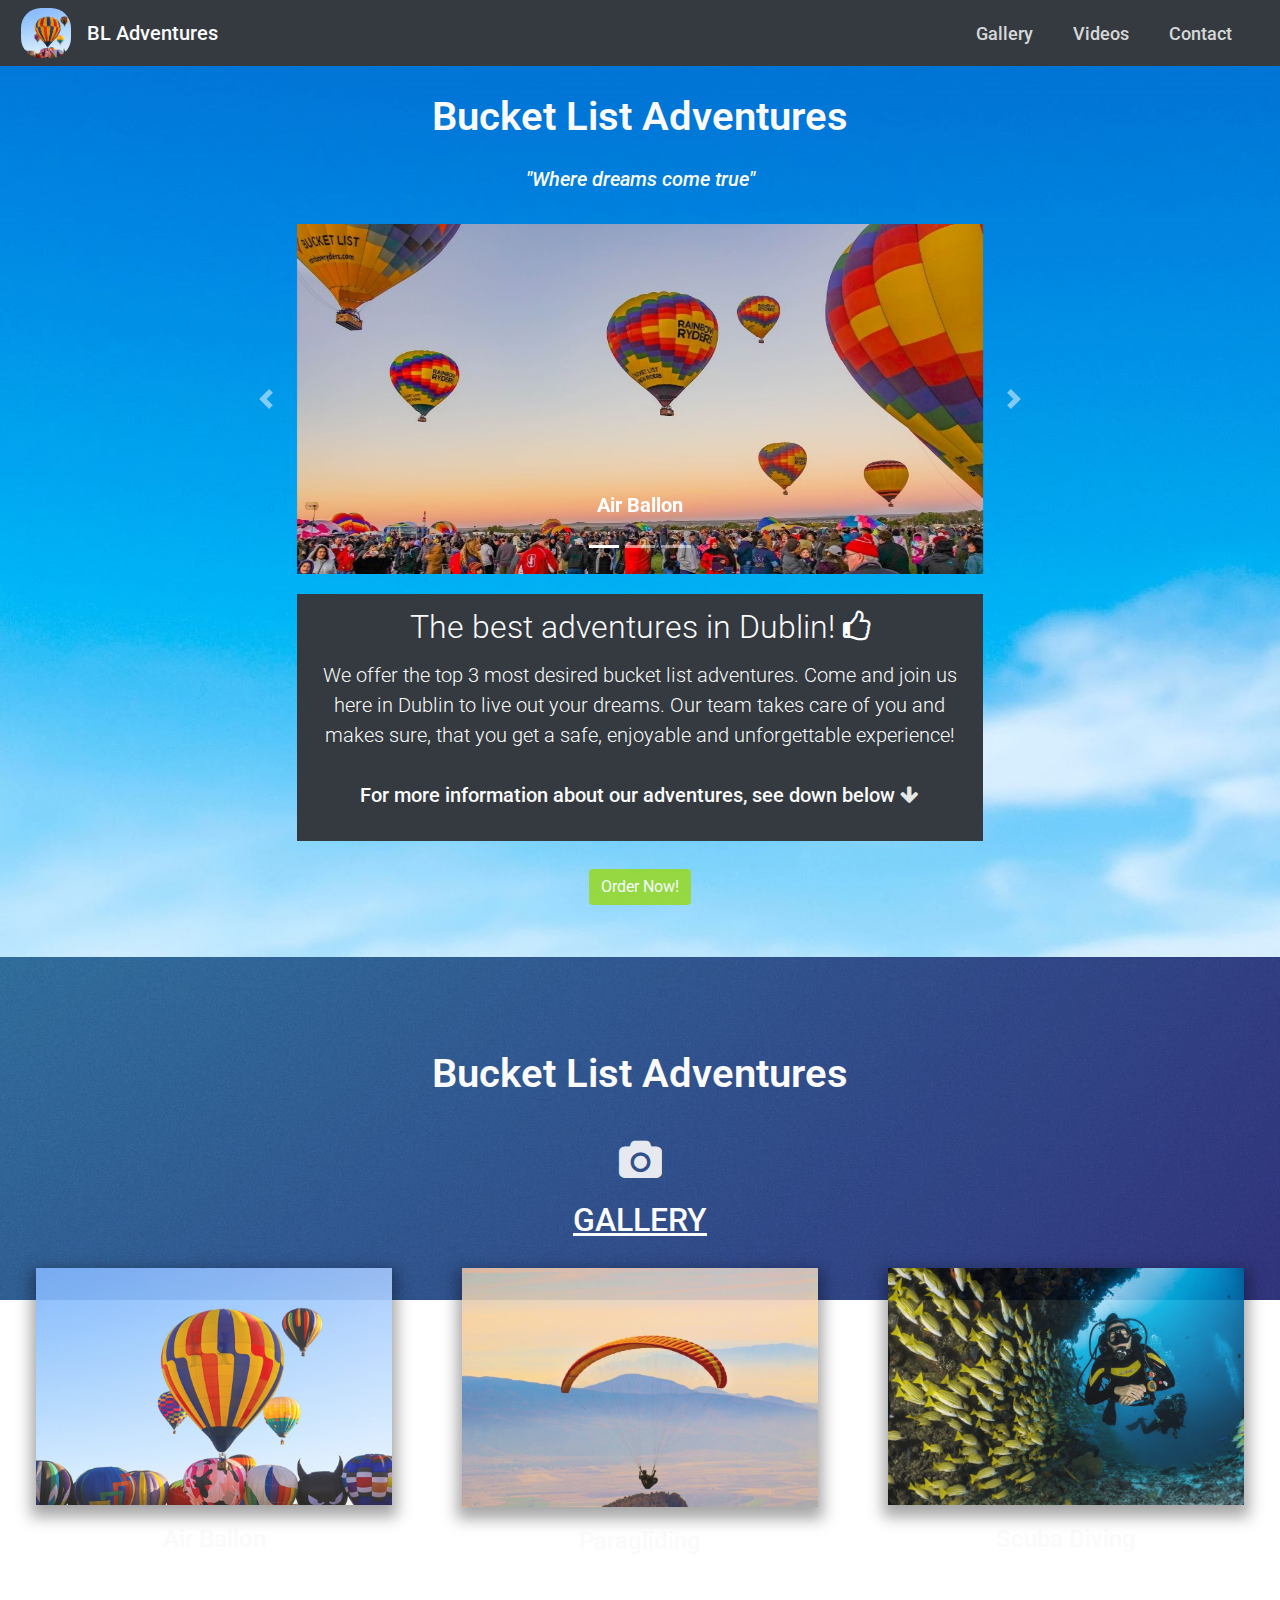
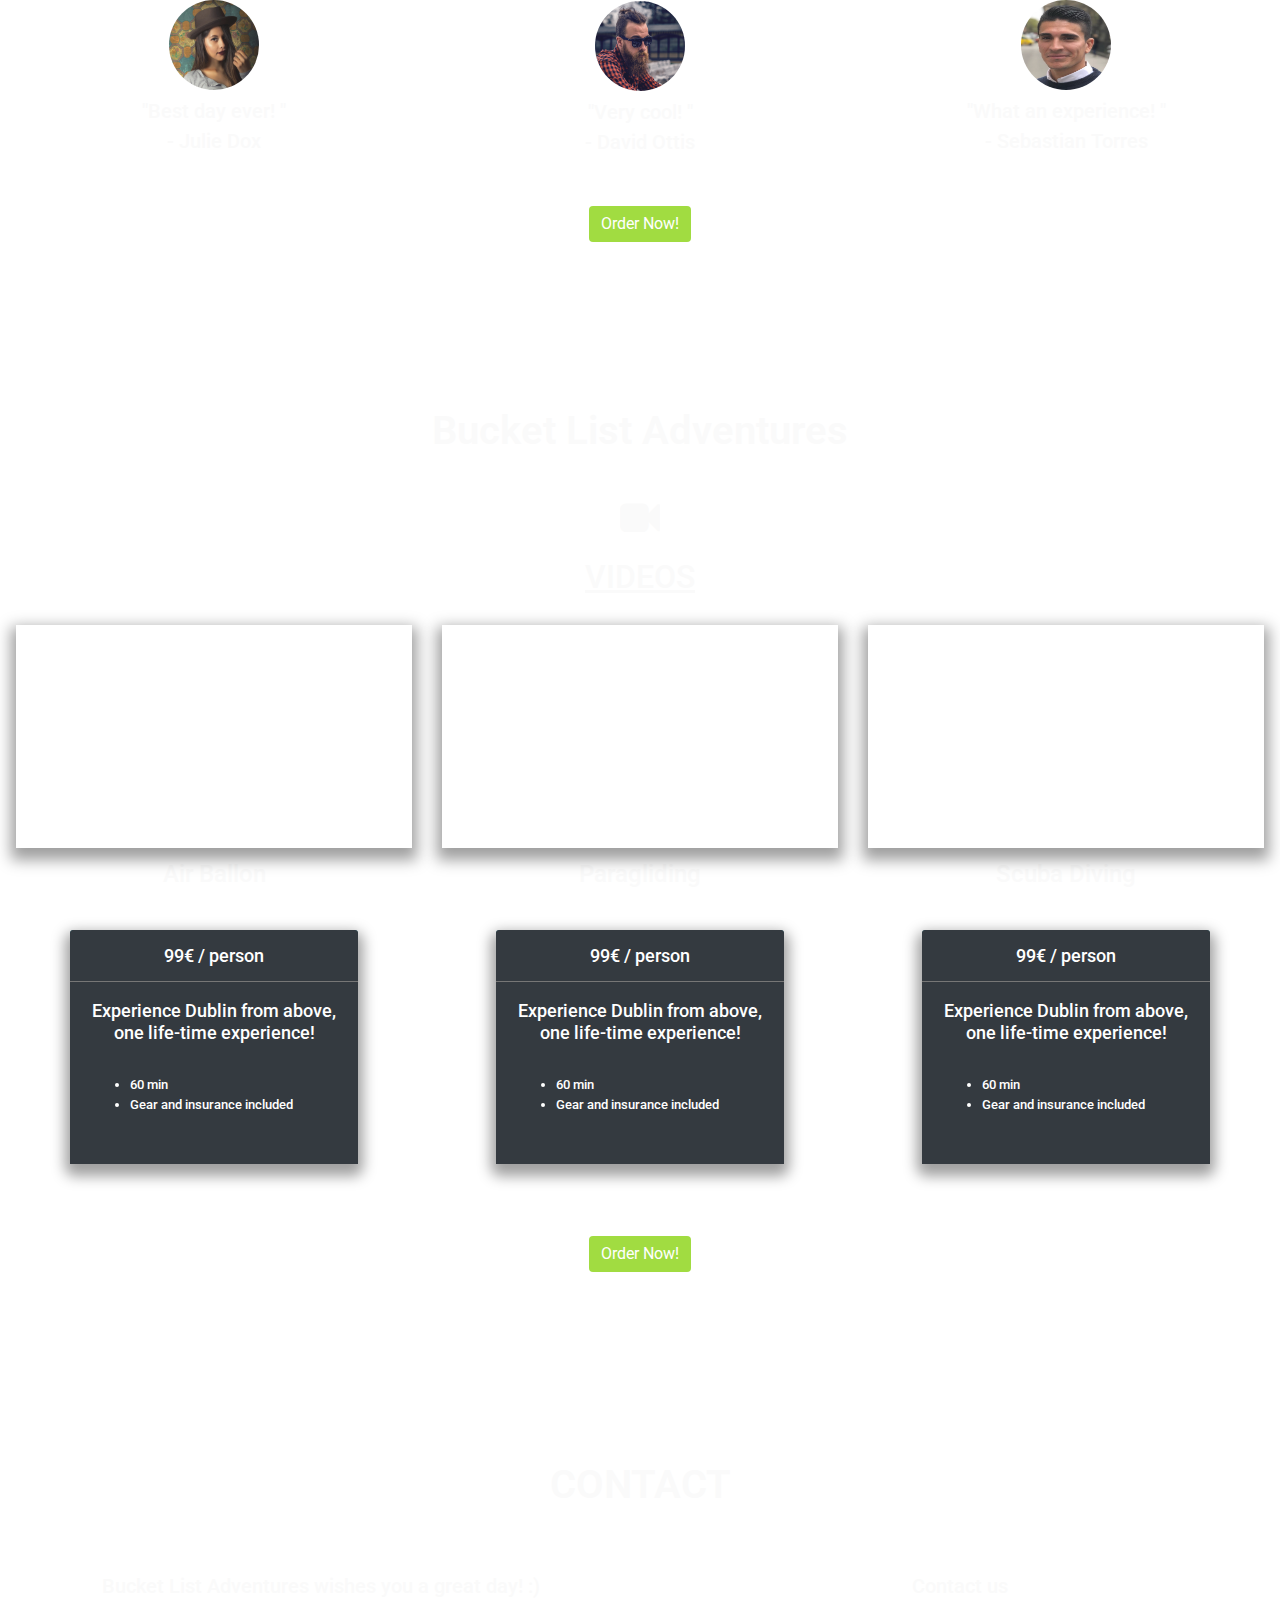
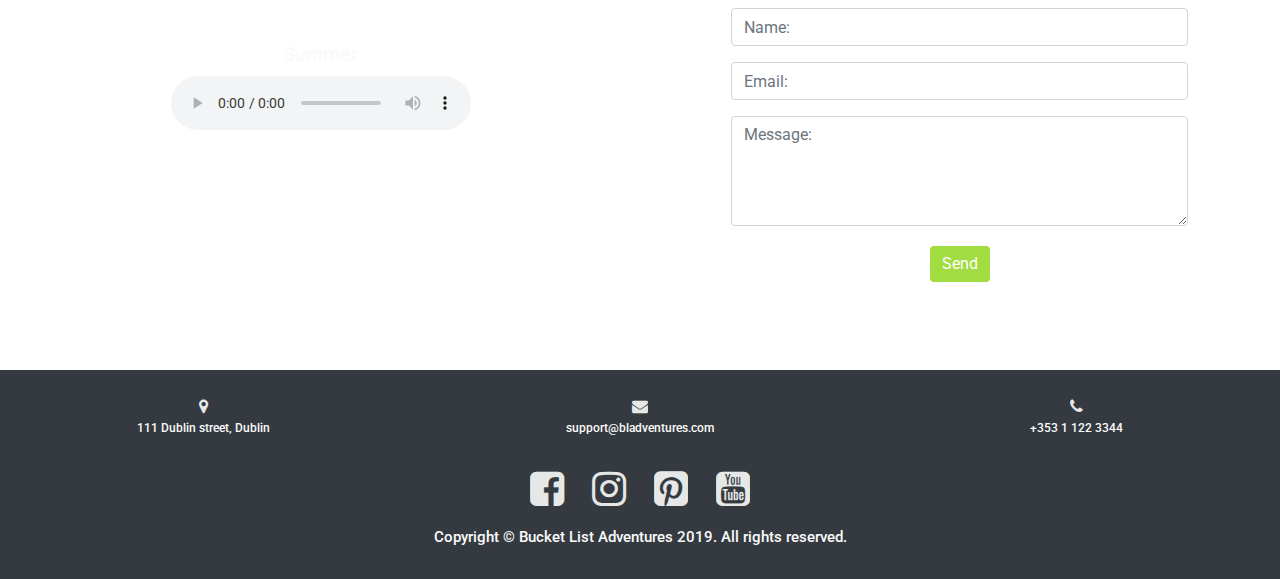
==== commit cdf99e76: "updates in html & css" ====
--- a/index.html
+++ b/index.html
@@ -220,12 +220,15 @@
         <div class="card text-white bg-info mb-3" style="max-width: 18rem;">
           <div class="card-header">99€ / person</div>
           <div class="card-body">
-            <h5 class="card-title">60 min (min. 2 persons)</h5>
-            <p class="card-text">Some quick example text to build on the card title and make up the bulk of the card's content.</p>
-          </div>
-        </div>
-      </div>
-
+            <h5 class="card-title">Experience Dublin from above, one life-time experience!</h5>
+            <p class="card-text">
+              <ul class="card-text text-left">
+                <li>60 min</li>
+                <li>Gear and insurance included</li>
+            </p>
+          </div>
+        </div>
+      </div>
       <div class="col-md-4 py-2">
         <div class="embed-responsive embed-responsive-16by9 video-shadow">
           <iframe class="embed-responsive-item" src="https://www.youtube.com/embed/LLgbWMPI5l0" allowfullscreen></iframe>
@@ -233,16 +236,18 @@
         <div>
           <h4>Paragliding</h4>
         </div>
-
         <div class="card text-white bg-info mb-3" style="max-width: 18rem;">
           <div class="card-header">99€ / person</div>
           <div class="card-body">
             <h5 class="card-title">Experience Dublin from above, one life-time experience!</h5>
-            <p class="card-text">60 min (min. 2 persons)</p>
-          </div>
-        </div>
-      </div>
-
+            <p class="card-text">
+              <ul class="card-text text-left">
+                <li>60 min</li>
+                <li>Gear and insurance included</li>
+            </p>
+          </div>
+        </div>
+      </div>
       <div class="col-md-4 py-2">
         <div class="embed-responsive embed-responsive-16by9 video-shadow">
           <iframe class="embed-responsive-item" src="https://www.youtube.com/embed/8JHQ3von5OU" allowfullscreen></iframe>
@@ -250,28 +255,28 @@
         <div>
           <h4>Scuba Diving</h4>
         </div>
-
         <div class="card text-white bg-info mb-3" style="max-width: 18rem;">
           <div class="card-header">99€ / person</div>
           <div class="card-body">
-            <h5 class="card-title">Some quick example text to build on the card title and make up the bulk of the card's content. Gear and insurance include</h5>
-            <p class="card-text">60 min. <br> Gear and insurance included</p>
-          </div>
-        </div>
-      </div>
-    </div>
-  
-
+            <h5 class="card-title">Experience Dublin from above, one life-time experience!</h5>
+            <p class="card-text">
+              <ul class="card-text text-left">
+                <li>60 min</li>
+                <li>Gear and insurance included</li>
+              </ul>
+              </p>
+          </div>
+        </div>
+      </div>
+    </div>
     <div class="row ">
       <div class="col-12 py-5 ">
         <button type="button" class="btn btn-primary btn-md media-hover" data-toggle="modal" data-target="#exampleModal" data-whatever="@getbootstrap">Order Now!</button>
       </div>
     </div>
-
   </section>
   <!-- /VIDEOS Section -->
 
-
   <!--CONTACT Section -->
   <section class="container-fluid contact-container text-center" id="contact-section">
     <div class="row">
@@ -279,7 +284,6 @@
         <h1>CONTACT</h1>
       </div>
     </div>
-
     <div class="row">
       <!-- AUDIO -->
       <div class="col-sm-6">
--- a/assets/css/style.css
+++ b/assets/css/style.css
@@ -10,6 +10,20 @@
 
 .container-footer {
     padding: 25px 0px 0px 0px;
+}
+
+.card-header {
+    font-size: large;
+    border-bottom: solid 1px #767676;
+}
+
+.card-title {
+    font-size: large;
+}
+
+
+.card-text {
+    font-size: small;
 }
 
 .fa-video-camera,
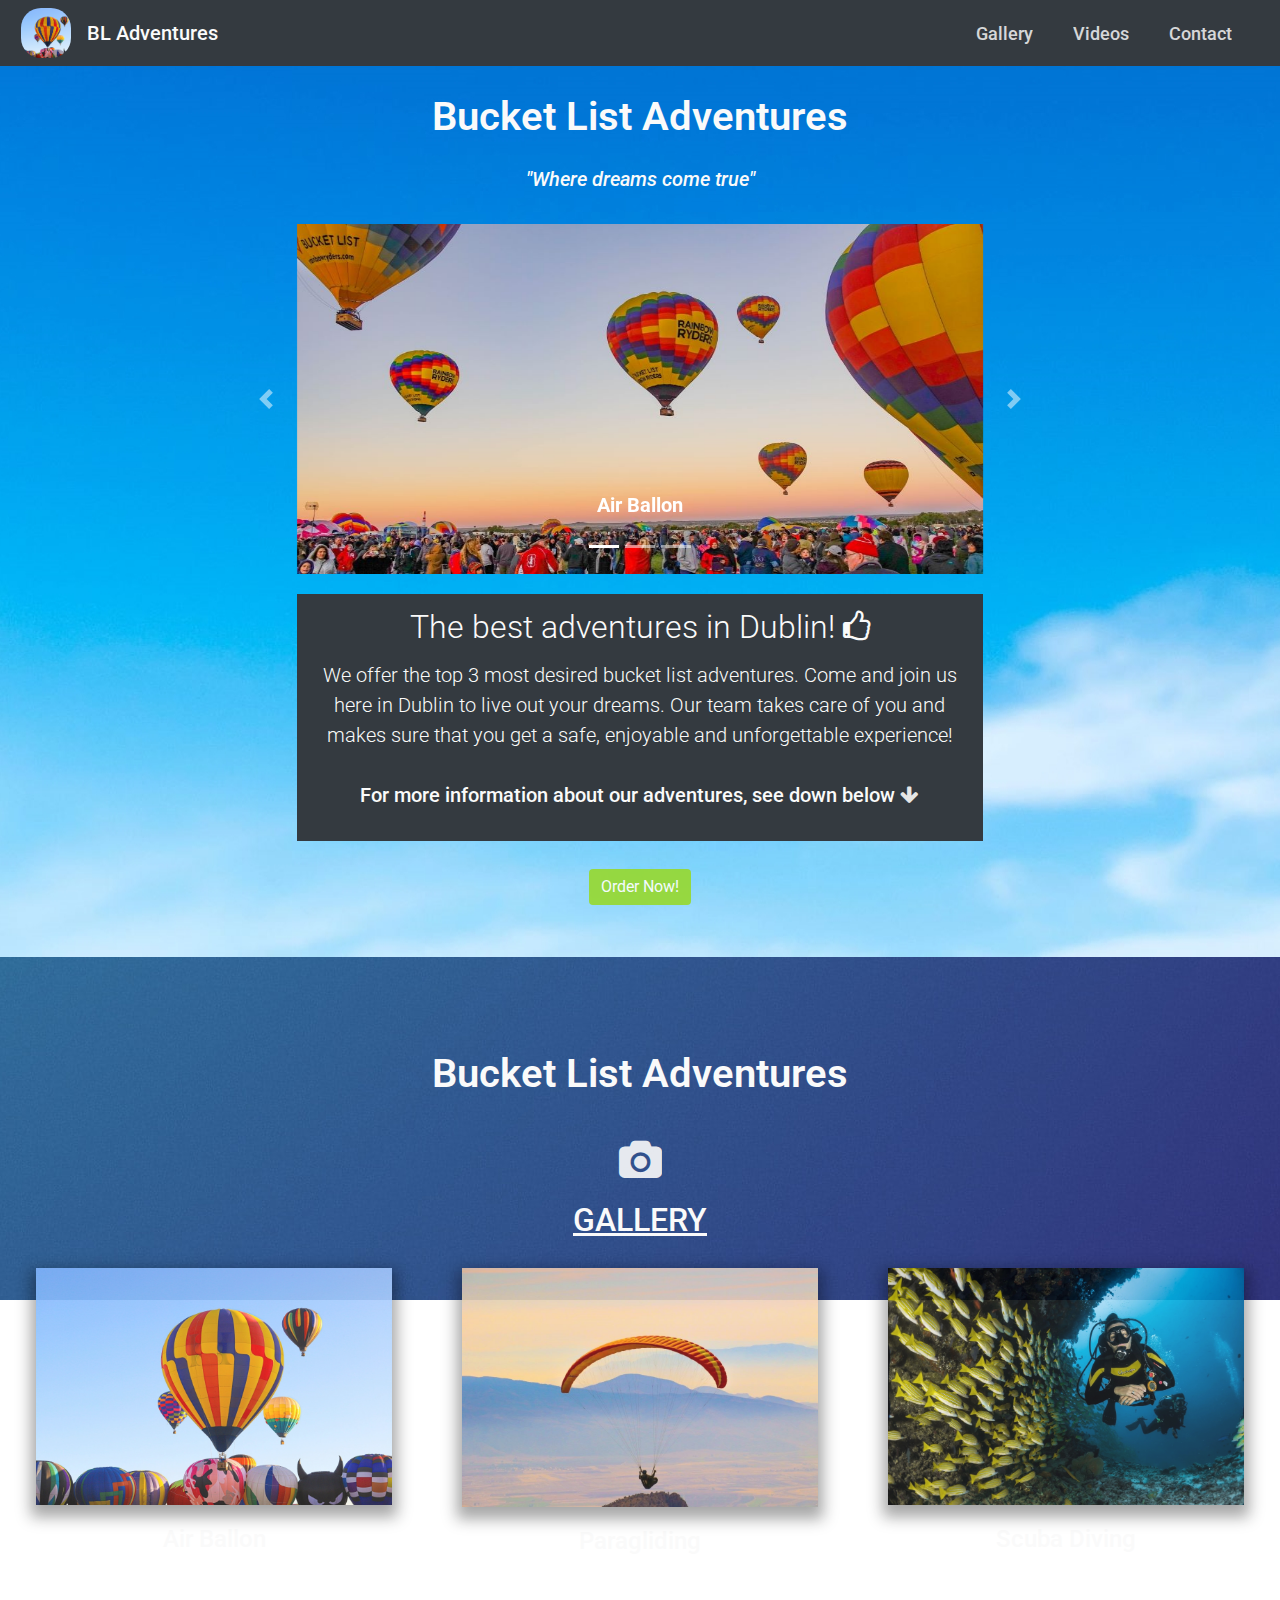
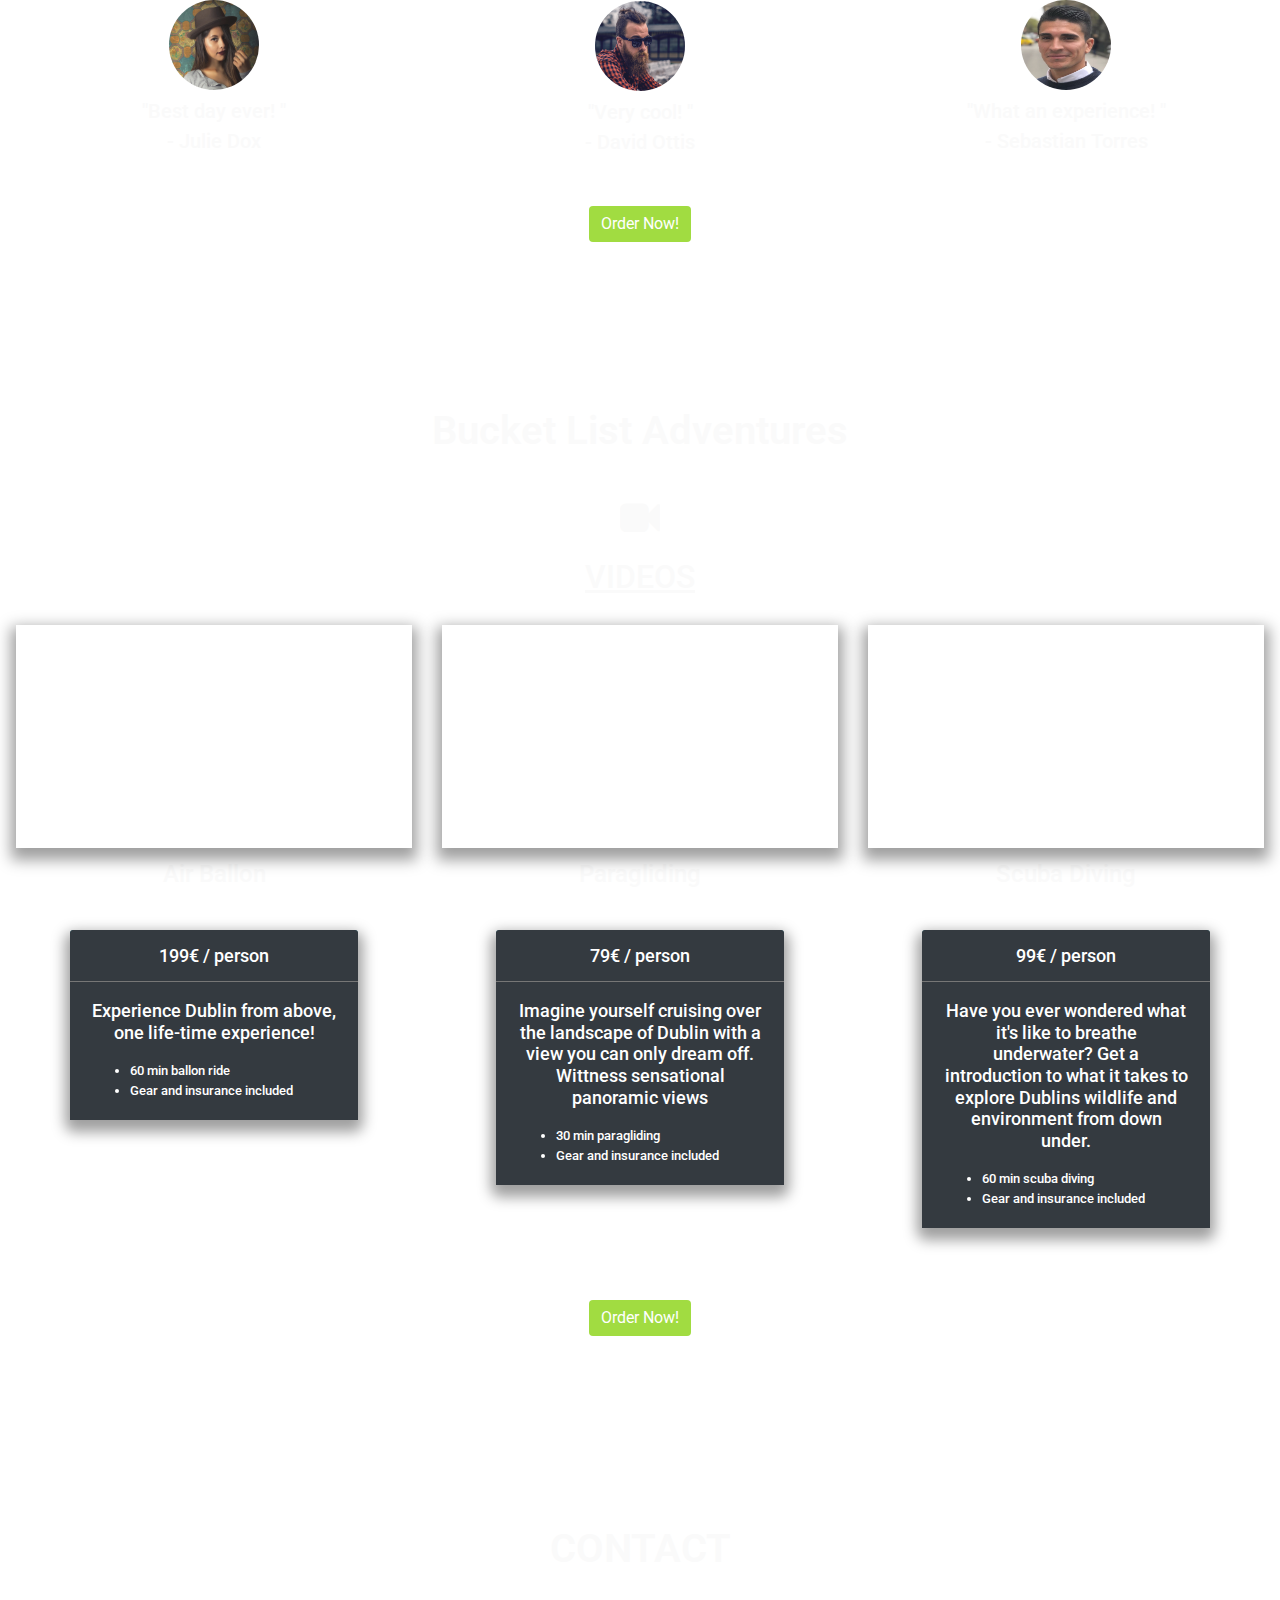
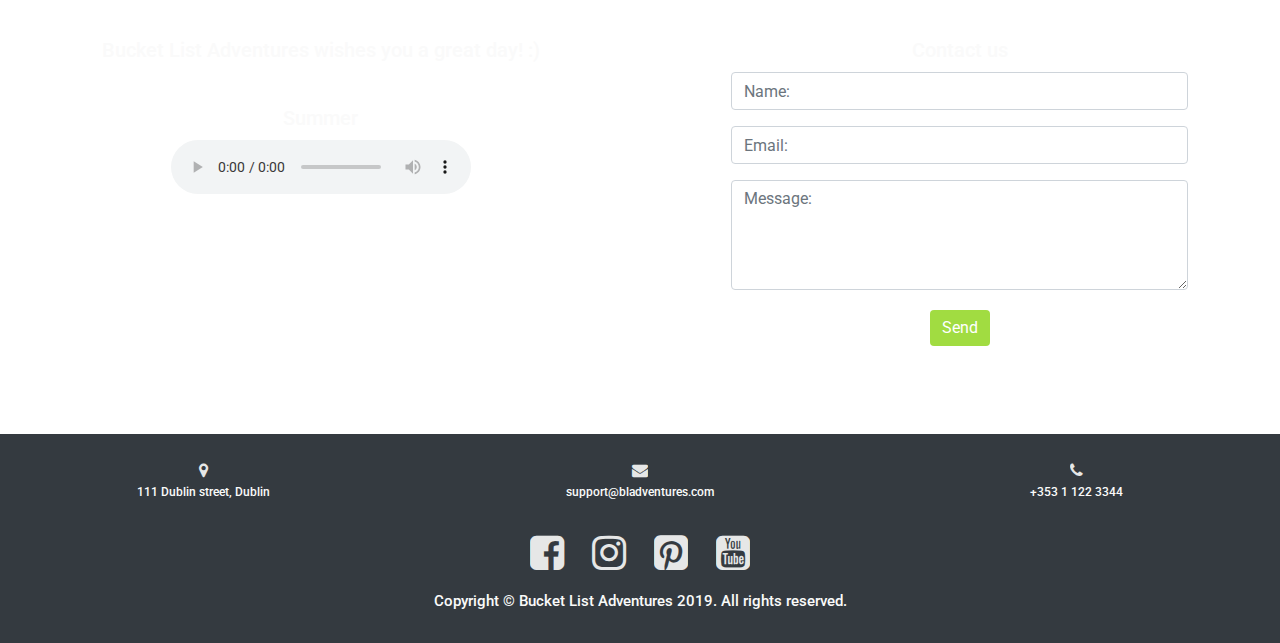
==== commit 6139553c: "updated README, favicon, css and html" ====
--- a/index.html
+++ b/index.html
@@ -9,21 +9,24 @@
   <link rel="stylesheet" href="https://stackpath.bootstrapcdn.com/bootstrap/4.3.1/css/bootstrap.min.css" integrity="sha384-ggOyR0iXCbMQv3Xipma34MD+dH/1fQ784/j6cY/iJTQUOhcWr7x9JvoRxT2MZw1T" crossorigin="anonymous">
   <link rel="stylesheet" href="https://stackpath.bootstrapcdn.com/font-awesome/4.7.0/css/font-awesome.min.css" type="text/css"/>
   <link href="https://fonts.googleapis.com/css?family=Roboto:400,700&display=swap" rel="stylesheet">
-  <link rel="shortcut icon" type="image/png" href="assets/images/favicon.png">
+  <link rel="shortcut icon" type="image/png" href="assets/images/favicon-bla.png">
   <link rel="stylesheet" href="assets/css/style.css" type="text/css"/>
 </head>
 
 <body>
   <!-- NAVBAR -->
+  <!--Navbar has a dark theme that makes a clear contrast to the white text color -->
   <nav class="navbar navbar-expand-md bg-dark navbar-dark fixed-top">
+    <!--Brand has more life to it, with a image as the logo-->
     <a class="navbar-brand" href="#home-section"></a>
-    <h3>BL Adventures</h3>
+    <a class="mr-auto" href="#home-section"><h3>BL Adventures</h3></a>
     <button class="navbar-toggler" type="button" data-toggle="collapse" data-target="#navbarNavDropdown" aria-controls="navbarNavDropdown" aria-expanded="false" aria-label="Toggle navigation">
     <span class="navbar-toggler-icon"></span>
-    
   </button>
+  <!-- collapse button is visible for smart phones, to make it more user friendly-->
     <div class="collapse navbar-collapse ml-auto justify-content-flex-end;" id="navbarNavDropdown">
       <ul class="navbar-nav">
+<!--Links in the navbar get higligthed when hovered, for better UX -->
         <li class="nav-item active mr-4">
           <a class="nav-link" href="#gallery-section" style="color: white;">Gallery</a>
         </li>
@@ -47,6 +50,8 @@
       </div>
     </div>
     <!-- CAROUSEL -->
+    <!--Carousel takes up a big size of the landing page, with visual content of services, to get the customer curious 
+    about the products and the company-->
     <div class="row">
       <div class="col-12">
         <div id="carouselExampleIndicators" class="carousel slide" data-ride="carousel">
@@ -89,10 +94,13 @@
     <!-- /CAROUSEL -->
 
     <!-- JUMBOTRON -->
+    <!--Jumbotron, to highlight and welcome potential customers with brief information
+    and spark further curiosity-->
     <div class="jumbotron jumbotron-fluid">
       <div class="container">
         <h1 class="display-4">The best adventures in Dublin! <i class="fa fa-thumbs-o-up"></i></h1>
-        <p class="lead">We offer the top 3 most desired bucket list adventures. Come and join us here in Dublin to live out your dreams. Our team takes care of you and makes sure, that you get a safe, enjoyable and unforgettable experience!</p>
+        <p class="lead">We offer the top 3 most desired bucket list adventures. Come and join us here in Dublin to live out your dreams. 
+        Our team takes care of you and makes sure that you get a safe, enjoyable and unforgettable experience!</p>
         <p>For more information about our adventures, see down below
           <a href="#gallery-section"><i class="fa fa-arrow-down"></i></a></p>
       </div>
@@ -100,55 +108,56 @@
     <!-- /JUMBOTRON -->
 
     <!-- MODAL -->
+    <!--Modal, all "Order now! buttons on the website are linked to it -->
     <div class="row">
       <div class="col-12 py-1">
+        <!-- BUTTON, Landing page -->
         <button type="button" class="btn btn-primary btn-md media-hover mt-4" data-toggle="modal" data-target="#exampleModal" data-whatever="@getbootstrap">Order Now!</button>
+        <!-- BUTTON, Landing page -->
         <div class="modal fade" id="exampleModal" tabindex="-1" role="dialog" aria-labelledby="exampleModalLabel" aria-hidden="true">
           <div class="modal-dialog" role="document">
+            <!--Modal form, with straigtforward price information and option for easy purchase-->
             <div class="modal-content">
-
               <div class="modal-header text-center">
                 <button type="button" class="close" data-dismiss="modal" aria-label="Close">
           <span aria-hidden="true">x</span></button>
                 <h5 class="modal-title d-block" id="exampleModalLabel"><b>Bucket List Adventures</b></h5>
                 <h6 class="d-block mr-4"><i>"Where dreams come true"</i></h6>
               </div>
-
               <div class="modal-body">
+                <!-- FORM, Modal -->
                 <form>
+                  <!--Form is minimalistic and strightforward, easy to make a purchase.
+                  Form has the same color theme as the rest of the website, to not overload customers-->
                   <div class="form-check text-left my-1 ml-2">
                     <label class="form-check-label">
     <input class="form-check-input" type="radio" name="adventures" value="adventures1" checked=""><b>Air Ballon, 99$</b></label>
                   </div>
-
                   <div class="form-check text-left my-1 ml-2">
                     <label class="form-check-label">
     <input class="form-check-input" type="radio" name="adventures" value="adventures2"><b>Paragliding, 99$</b></label>
                   </div>
-
                   <div class="form-check text-left ml-2">
                     <label class="form-check-label">
     <input class="form-check-input" type="radio" name="adventures" value="adventures3"><b>Scuba Diving, 99$</b> <span class="badge badge-primary">Popular!</span></label>
                   </div>
-
                   <div class="form-group">
                     <input type="text" class="form-control mr-4 mt-3" placeholder="Name:">
                   </div>
-
                   <div class="form-group">
                     <input type="text" class="form-control mr-2" placeholder="Email:">
                   </div>
-
                   <div class="form-group">
                     <textarea class="form-control mr-4" id="message-text" placeholder="Message:" rows="5"></textarea>
                   </div>
-
                 </form>
-              </div>
-
+                <!-- FORM, Modal -->
+              </div>
+              <!-- BUTTON, Modal Form-->
               <div class="modal-footer">
                 <a href="https://www.paypal.com/se/home" target="_blank" class="btn btn-warning btn-md media-hover" role="button">Payment</a>
               </div>
+              <!-- /BUTTON, Modal Form-->
               <!-- /MODAL -->
             </div>
           </div>
@@ -165,6 +174,7 @@
         <h1>Bucket List Adventures</h1>
         <i class="fa fa-camera" aria-hidden="true"></i>
         <h2>GALLERY</h2>
+        <!--Gallery shows the services that are offered. For smaller devices it shows one image at a time, for better UX-->
       </div>
     </div>
     <div class="row">
@@ -172,6 +182,8 @@
         <img src="assets/images/gallery-airballon.jpg" class="img-gallery media-hover my-2" width=380 height=300 alt="Air Ballon image">
         <h4 class="gallery-subtitle ">Air Ballon</h4>
         <img src="assets/images/gallery-girl-quote.png" class="rounded-circle media-hover mt-4" width=90 height=90 alt="Air Ballon image ">
+       <!--Quotes from past customers, gives potential customer ataste of what other think about the products provided.
+       For smaller devices it shows one image at a time, for better UX-->
         <p class="quote-text">"Best day ever! "</p>
         <p class="quote-name">- Julie Dox</p>
       </div>
@@ -190,14 +202,15 @@
         <p class="quote-name">- Sebastian Torres</p>
       </div>
     </div>
+    <!-- BUTTON, Gallery section -->
     <div class="row">
       <div class="col-12 my-4">
         <button type="button" class="btn btn-primary media-hover" data-toggle="modal" data-target="#exampleModal">Order Now!</button>
       </div>
     </div>
+    <!-- /BUTTON, Gallery section -->
   </section>
   <!-- /GALLERY Section -->
-
   <!-- VIDEOS Section -->
   <section class="container-fluid videos-container text-center" id="videos-section">
     <div class="row">
@@ -205,78 +218,92 @@
         <h1>Bucket List Adventures</h1>
         <i class="fa fa-video-camera" aria-hidden="true"></i>
         <h2>VIDEOS</h2>
-      </div>
-    </div>
-
+         <!--Videos with visual content of the products that are offered. 
+         For smaller device only one video and card show at a time, for better UX -->
+      </div>
+    </div>
+    <!-- VIDEO, Air ballon -->
     <div class="row responsive-576">
       <div class="col-md-4 py-2">
         <div class="embed-responsive embed-responsive-16by9 text-center video-shadow">
           <iframe class="embed-responsive-item" src="https://www.youtube.com/embed/QYPe6JtL7bA" allowfullscreen></iframe>
         </div>
+        <!-- /VIDEO, Air ballon -->
         <div>
           <h4>Air Ballon</h4>
         </div>
-
+        <!-- CARDS, Air ballon -->
+<!--Cards are placed under each product, with price and information about the product.
+Color theme for the cards follow the same pattern as the rest of the website, to keep it clean and simple-->
+        <div class="card text-white bg-info mb-3" style="max-width: 18rem;">
+          <div class="card-header">199€ / person</div>
+          <div class="card-body">
+            <h5 class="card-title">Experience Dublin from above, one life-time experience!</h5>
+              <ul class="card-text text-left">
+                <li>60 min ballon ride</li>
+                <li>Gear and insurance included</li>
+            </ul>
+          </div>
+        </div>
+      </div>
+      <!-- /CARDS, Air ballon -->
+      <div class="col-md-4 py-2">
+        <!-- VIDEO, Paragliding -->
+        <div class="embed-responsive embed-responsive-16by9 video-shadow">
+          <iframe class="embed-responsive-item" src="https://www.youtube.com/embed/LLgbWMPI5l0" allowfullscreen></iframe>
+        </div>
+        <!-- /VIDEO, Paragliding -->
+        <div>
+          <h4>Paragliding</h4>
+        </div>
+        <!-- CARDS, Paragliding -->
+        <div class="card text-white bg-info mb-3" style="max-width: 18rem;">
+          <div class="card-header">79€ / person</div>
+          <div class="card-body">
+            <h5 class="card-title">Imagine yourself cruising over the landscape of Dublin with a view you can only dream off.
+            Wittness sensational panoramic views</h5>
+              <ul class="card-text text-left">
+                <li>30 min paragliding</li>
+                <li>Gear and insurance included</li>
+          </ul>
+          </div>
+        </div>
+      </div>
+      <!-- /CARDS, Paragliding -->
+      <div class="col-md-4 py-2">
+        <!-- VIDEO, Scuba diving -->
+        <div class="embed-responsive embed-responsive-16by9 video-shadow">
+          <iframe class="embed-responsive-item" src="https://www.youtube.com/embed/8JHQ3von5OU" allowfullscreen></iframe>
+        </div>
+         <!-- /VIDEO, Scuba diving -->
+        <div>
+          <h4>Scuba Diving</h4>
+        </div>
+        <!--CARDS, Scuba diving -->
         <div class="card text-white bg-info mb-3" style="max-width: 18rem;">
           <div class="card-header">99€ / person</div>
           <div class="card-body">
-            <h5 class="card-title">Experience Dublin from above, one life-time experience!</h5>
-            <p class="card-text">
+            <h5 class="card-title">Have you ever wondered what it's like to breathe underwater? 
+            Get a introduction to what it takes to explore Dublins wildlife and environment from down under.</h5>
               <ul class="card-text text-left">
-                <li>60 min</li>
-                <li>Gear and insurance included</li>
-            </p>
-          </div>
-        </div>
-      </div>
-      <div class="col-md-4 py-2">
-        <div class="embed-responsive embed-responsive-16by9 video-shadow">
-          <iframe class="embed-responsive-item" src="https://www.youtube.com/embed/LLgbWMPI5l0" allowfullscreen></iframe>
-        </div>
-        <div>
-          <h4>Paragliding</h4>
-        </div>
-        <div class="card text-white bg-info mb-3" style="max-width: 18rem;">
-          <div class="card-header">99€ / person</div>
-          <div class="card-body">
-            <h5 class="card-title">Experience Dublin from above, one life-time experience!</h5>
-            <p class="card-text">
-              <ul class="card-text text-left">
-                <li>60 min</li>
-                <li>Gear and insurance included</li>
-            </p>
-          </div>
-        </div>
-      </div>
-      <div class="col-md-4 py-2">
-        <div class="embed-responsive embed-responsive-16by9 video-shadow">
-          <iframe class="embed-responsive-item" src="https://www.youtube.com/embed/8JHQ3von5OU" allowfullscreen></iframe>
-        </div>
-        <div>
-          <h4>Scuba Diving</h4>
-        </div>
-        <div class="card text-white bg-info mb-3" style="max-width: 18rem;">
-          <div class="card-header">99€ / person</div>
-          <div class="card-body">
-            <h5 class="card-title">Experience Dublin from above, one life-time experience!</h5>
-            <p class="card-text">
-              <ul class="card-text text-left">
-                <li>60 min</li>
+                <li>60 min scuba diving</li>
                 <li>Gear and insurance included</li>
               </ul>
-              </p>
-          </div>
-        </div>
-      </div>
-    </div>
+          </div>
+        </div>
+      </div>
+    </div>
+    <!-- /CARDS, Scuba diving -->
+    <!-- BUTTON, Videos section -->
     <div class="row ">
       <div class="col-12 py-5 ">
         <button type="button" class="btn btn-primary btn-md media-hover" data-toggle="modal" data-target="#exampleModal" data-whatever="@getbootstrap">Order Now!</button>
       </div>
     </div>
+    <!-- /BUTTON, Videos section -->
   </section>
   <!-- /VIDEOS Section -->
-
+  
   <!--CONTACT Section -->
   <section class="container-fluid contact-container text-center" id="contact-section">
     <div class="row">
@@ -286,17 +313,19 @@
     </div>
     <div class="row">
       <!-- AUDIO -->
+      <!--Audio is placed for the UX, while filling in the contact form.
+      For smaller devices audioplayer shows on it's own width for better UX-->
       <div class="col-sm-6">
         <h5>Bucket List Adventures wishes you a great day! :)</h5>
         <h5>Summer</h5>
         <audio src="assets/audio/summer.mp3" controls class="media-hover"></audio>
       </div>
       <!-- /AUDIO -->
-
       <!-- CONTACT FORM -->
+      <!--An easy to use Form is placed for the UX, if potential customers have further questions.
+      For smaller devices contact form shows on it's own width for better UX-->
       <div class="col-sm-6">
         <h5>Contact us</h5>
-
         <form style="margin: 0% 10%;">
           <div class="form-group col-12">
             <input type="text" class="form-control" id="name" placeholder="Name:">
@@ -312,15 +341,15 @@
         <!-- /CONTACT FORM -->
       </div>
     </div>
-
   </section>
   <!-- /CONTACT Section -->
 
-  <!-- FOOTER -->
+  <!-- FOOTER Section -->
   <footer class="container-footer container-fluid text-center">
-
-    <!-- ICONS/FOOTER CONTACT -->
-    <div class="row">
+    <!-- FOOTER CONTACT -->
+    <div class="row">
+      <!--Further information about the company is visually placed.
+      For smaller devices it shows one icon in width for better UX-->
       <div class="col-md-4">
         <i class="fa fa-map-marker media-hover mx-2" aria-hidden="true"></i>
         <p class="mb-3" style="font-size: 12px;">111 Dublin street, Dublin</p>
@@ -334,12 +363,13 @@
         <p class="mb-3" style="font-size: 12px;">+353 1 122 3344</p>
       </div>
     </div>
-  
-    <!-- /ICONS/FOOTER CONTACT -->
-
+    <!-- /FOOTER CONTACT -->
     <!-- SOCIAL MEDIA LINKS -->
     <div class="row">
       <div class="col">
+        <!--Social media icons are linked to social media plattforms,
+        so potential customers can keep up to date and find more information.
+        Social media icons are centered and placed next to each other, for easy UX-->
         <ul class="list-inline social-media-links mt-3">
           <li class="list-inline-item">
             <a href="https://www.facebook.com/" target="_blank">
@@ -365,7 +395,6 @@
       </div>
     </div>
     <!-- /SOCIAL MEDIA LINKS -->
-
     <!-- COPYRIGHT -->
     <div class="row">
       <div class="col">
@@ -374,11 +403,13 @@
     </div>
     <!-- /COPYRIGHT -->
   </footer>
-  <!-- /FOOTER -->
-
+  <!-- /FOOTER Section -->
+
+<!--SCRIPTS & PLUG-INS-->
   <script src="https://code.jquery.com/jquery-3.3.1.slim.min.js" integrity="sha384-q8i/X+965DzO0rT7abK41JStQIAqVgRVzpbzo5smXKp4YfRvH+8abtTE1Pi6jizo" crossorigin="anonymous"></script>
   <script src="https://cdnjs.cloudflare.com/ajax/libs/popper.js/1.14.7/umd/popper.min.js" integrity="sha384-UO2eT0CpHqdSJQ6hJty5KVphtPhzWj9WO1clHTMGa3JDZwrnQq4sF86dIHNDz0W1" crossorigin="anonymous"></script>
   <script src="https://stackpath.bootstrapcdn.com/bootstrap/4.3.1/js/bootstrap.min.js" integrity="sha384-JjSmVgyd0p3pXB1rRibZUAYoIIy6OrQ6VrjIEaFf/nJGzIxFDsf4x0xIM+B07jRM" crossorigin="anonymous"></script>
+<!--SCRIPTS & PLUG-INS-->
 </body>
 
 </html>
--- a/assets/css/style.css
+++ b/assets/css/style.css
@@ -1,3 +1,5 @@
+
+/*-------------OVERALL----------*/
 body {
     font-family: 'Roboto', sans-serif;
     color: #fafafa;
@@ -7,92 +9,9 @@
 .container-fluid {
     padding: 48px 16px;
 }
-
-.container-footer {
-    padding: 25px 0px 0px 0px;
-}
-
-.card-header {
-    font-size: large;
-    border-bottom: solid 1px #767676;
-}
-
-.card-title {
-    font-size: large;
-}
-
-
-.card-text {
-    font-size: small;
-}
-
-.fa-video-camera,
-.fa-camera {
-    font-size: 40px;
-    padding: 20px;
-}
-
-.fa-arrow-down {
-    color: #fafafa;
-}
-
-
-a {
-    color: #fafafa;
-    text-decoration: none;
-    background-color: transparent;
-}
-
-a:hover {
-    color: #fafafa;
-    text-decoration: none;
-}
-
-.navbar-collapse {
-    justify-content: flex-end;
-}
-
-.card-title {
-    margin: 16px 0px;
-}
-
-.card {
-    margin: auto;
-    border: none;
-}
-
-.card-header,
-.card-body {
-    background-color: #343a40;
-}
-
-.card-body {
-    padding-top: 0px;
-}
-
-.jumbotron {
-    padding: 1px 0px;
-    margin: 0px auto;
-    max-width: 80%;
-    max-height: min-content;
-    background-color: #343a40;
-}
-
-.display-4 {
-    font-weight: 300;
-    line-height: 1.1;
-    font-size: xx-large;
-    margin: 0;
-}
+/*-------------OVERALL----------*/
 
 /*------------------HEADINGS & TEXT------------------*/
-
-h1 {
-    margin-top: 30px;
-    padding: 15px;
-    font-weight: 600;
-}
-
 
 p {
     margin-top: 0;
@@ -101,12 +20,16 @@
     font-weight: 500;
 }
 
+h1 {
+    margin-top: 30px;
+    padding: 15px;
+    font-weight: 600;
+}
 
 h2 {
     margin-bottom: 20px;
     text-decoration: underline;
 }
-
 
 h3 {
     font-size: 20px;
@@ -122,25 +45,6 @@
 h5 {
     padding: 2px;
     margin-top: 40px;
-}
-
-.quote-text {
-    margin-top: 6px;
-    margin-bottom: 0px;
-}
-
-.quote-name {
-    margin-bottom: 25px;
-}
-
-.modal-title {
-    padding: 2px;
-    margin-top: 0px;
-}
-
-.gallery-subtitle {
-    padding: 2px;
-    margin: 10px 0px 20px 0px;
 }
 
 /*------------------/HEADINGS & TEXT------------------*/
@@ -152,12 +56,7 @@
 .videos-container,
 .contact-container {
     background-size: cover;
-   
-   
-    
     align-items: center;
-   
-   
     justify-content: center;
 }
 
@@ -193,6 +92,10 @@
     margin-left: 5px;
 }
 
+.navbar-collapse {
+    justify-content: flex-end;
+}
+
 .navbar .navbar-nav a {
     opacity: 0.8;
     font-size: large;
@@ -211,7 +114,7 @@
 
 /*------------------/NAVBAR------------------*/
 
-/*------------------CAROUSEL------------------*/
+/*------------------CAROUSEL, Landing Page------------------*/
 
 .carousel-control-prev,
 .carousel-control-next {
@@ -237,9 +140,45 @@
     width: auto;
 }
 
-/*------------------/CAROUSEL------------------*/
+/*------------------/CAROUSEL, Landing Page------------------*/
+
+/*------------------JUMBOTRON, Landing Page------------------*/
+.jumbotron {
+    padding: 1px 0px;
+    margin: 0px auto;
+    max-width: 80%;
+    max-height: min-content;
+    background-color: #343a40;
+}
+
+.display-4 {
+    font-weight: 300;
+    line-height: 1.1;
+    font-size: xx-large;
+    margin: 0;
+}
+
+/*------------------/JUMBOTRON, Landing Page------------------*/
 
 /*------------------MODAL, Landing Page------------------*/
+
+.modal-title {
+    padding: 2px;
+    margin-top: 0px;
+}
+
+.modal-content {
+    background-color: #343a40;
+    border: 5px solid #fafafa;
+    border-radius: 5px;
+    width: 350px;
+    height: 500px;
+    margin-left: 16%;
+}
+
+.modal-header .close {
+    color: #fafafa;
+}
 
 .modal-header {
     display: block;
@@ -252,22 +191,75 @@
     padding: 0px 16px;
 }
 
-.modal-content {
-    background-color: lightblue;
-    border: 5px solid #fafafa;
-    border-radius: 5px;
-    width: 350px;
-    height: 500px;
-    margin-left: 16%;
-}
-
 .modal-footer {
     border-top: 0;
     padding: 0px 16px;
     margin-bottom: 20px;
 }
 
+a {
+    color: #fafafa;
+    text-decoration: none;
+    background-color: transparent;
+}
+
+a:hover {
+    color: #fafafa;
+    text-decoration: none;
+}
 /*------------------/MODAL, Landing Page------------------*/
+
+
+/*------------------GALLERY Page, PADDINGS & MARGIN--------*/
+
+.quote-text {
+    margin-top: 6px;
+    margin-bottom: 0px;
+}
+
+.quote-name {
+    margin-bottom: 25px;
+}
+
+.gallery-subtitle {
+    padding: 2px;
+    margin: 10px 0px 20px 0px;
+}
+/*------------------/GALLERY Page, PADDINGS & MARGIN--------*/
+
+/*------------------CARDS, Video Page------------------*/
+
+.card-header {
+    font-size: large;
+    border-bottom: solid 1px #767676;
+}
+
+.card-title {
+    font-size: large;
+}
+
+.card-text {
+    font-size: small;
+}
+
+.card-title {
+    margin: 16px 0px;
+}
+
+.card {
+    margin: auto;
+    border: none;
+}
+
+.card-header,
+.card-body {
+    background-color: #343a40;
+}
+
+.card-body {
+    padding-top: 0px;
+}
+/*------------------/CARDS, Video Page------------------*/
 
 /*------------------BUTTONS------------------*/
 
@@ -307,6 +299,22 @@
 }
 
 /*------------------/SHADOW------------------*/
+
+
+/*-----------------ICONS, FONT AWESOME--------*/
+
+.fa-video-camera,
+.fa-camera {
+    font-size: 40px;
+    padding: 20px;
+}
+
+.fa-arrow-down {
+    color: #fafafa;
+}
+
+/*-----------------/ICONS, FONT AWESOME--------*/
+
 
 /*------------------HOVER------------------*/
 
@@ -353,6 +361,10 @@
     color: #fafafa;
 }
 
+.container-footer {
+    padding: 25px 0px 0px 0px;
+}
+
 /*------------------/FOOTER (Social Media & Copywright------------------*/
 
 /*------------------MEDIA QUERIES------------------*/
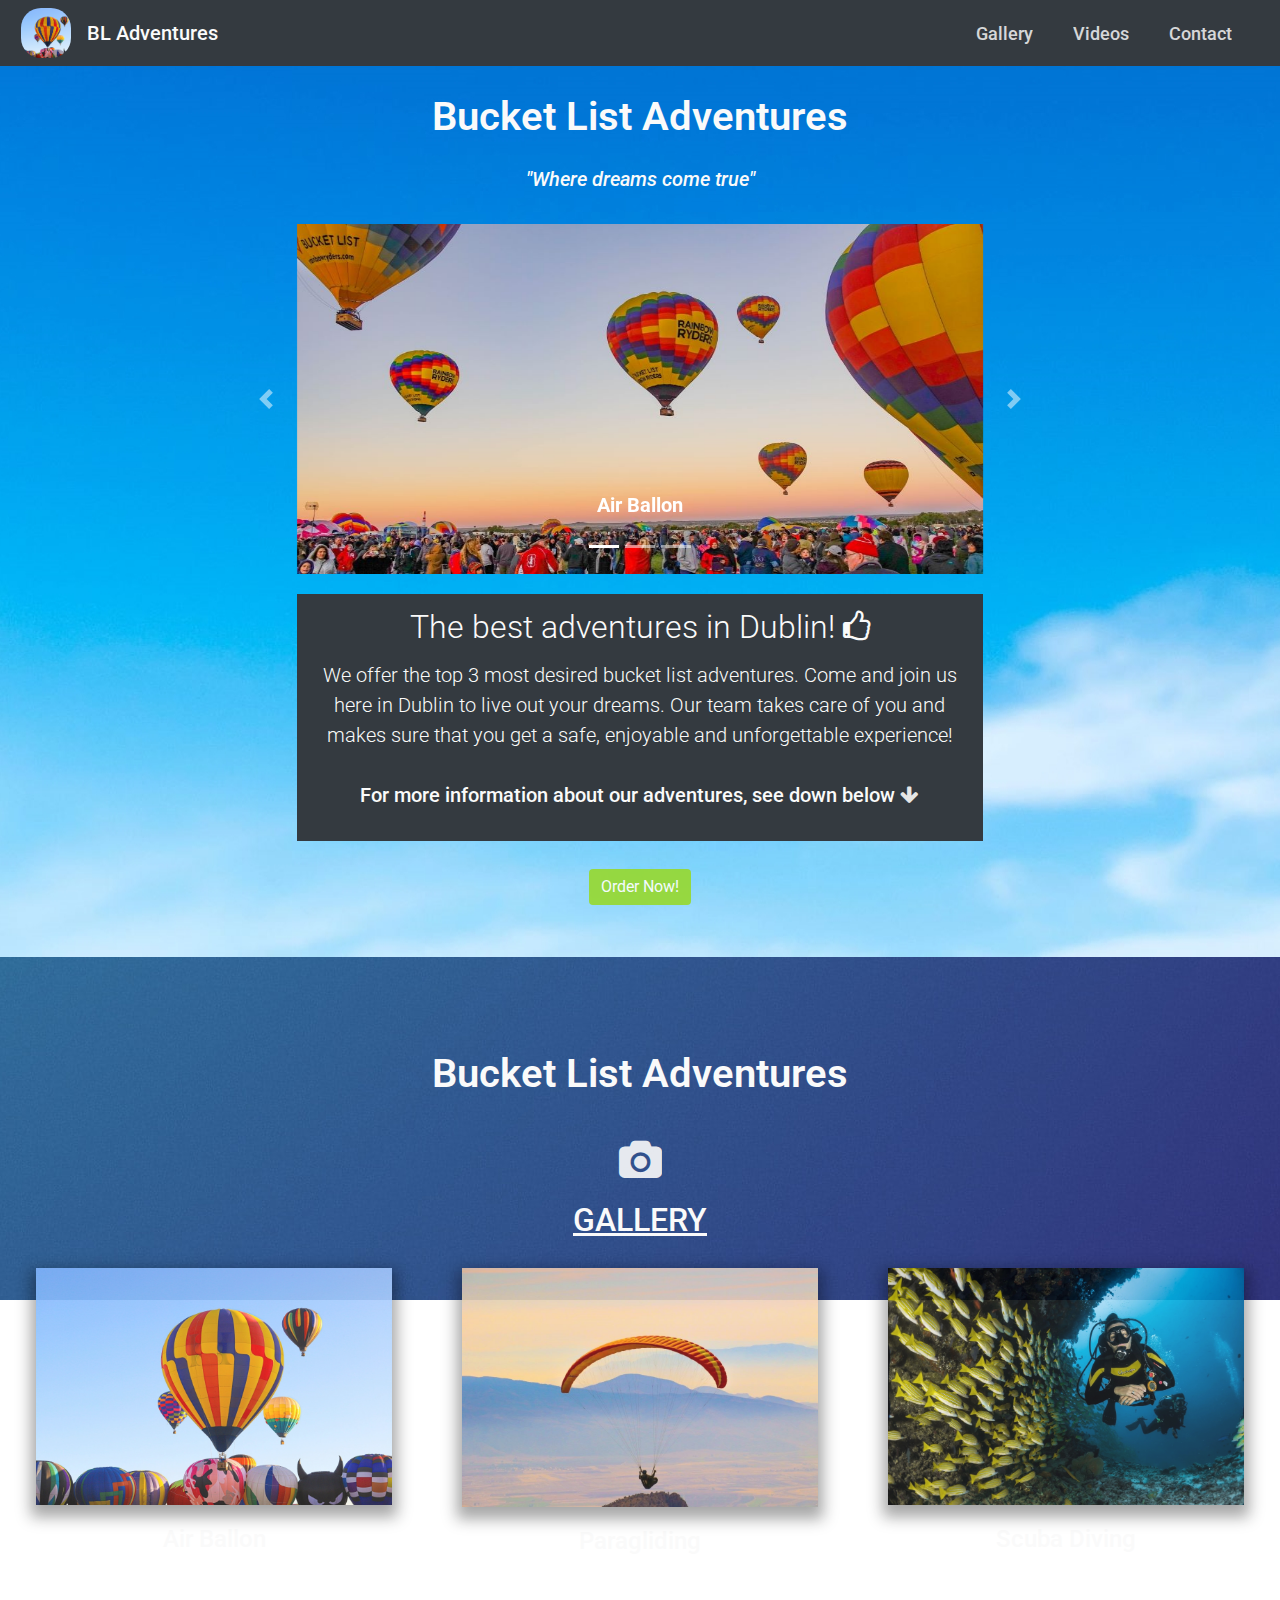
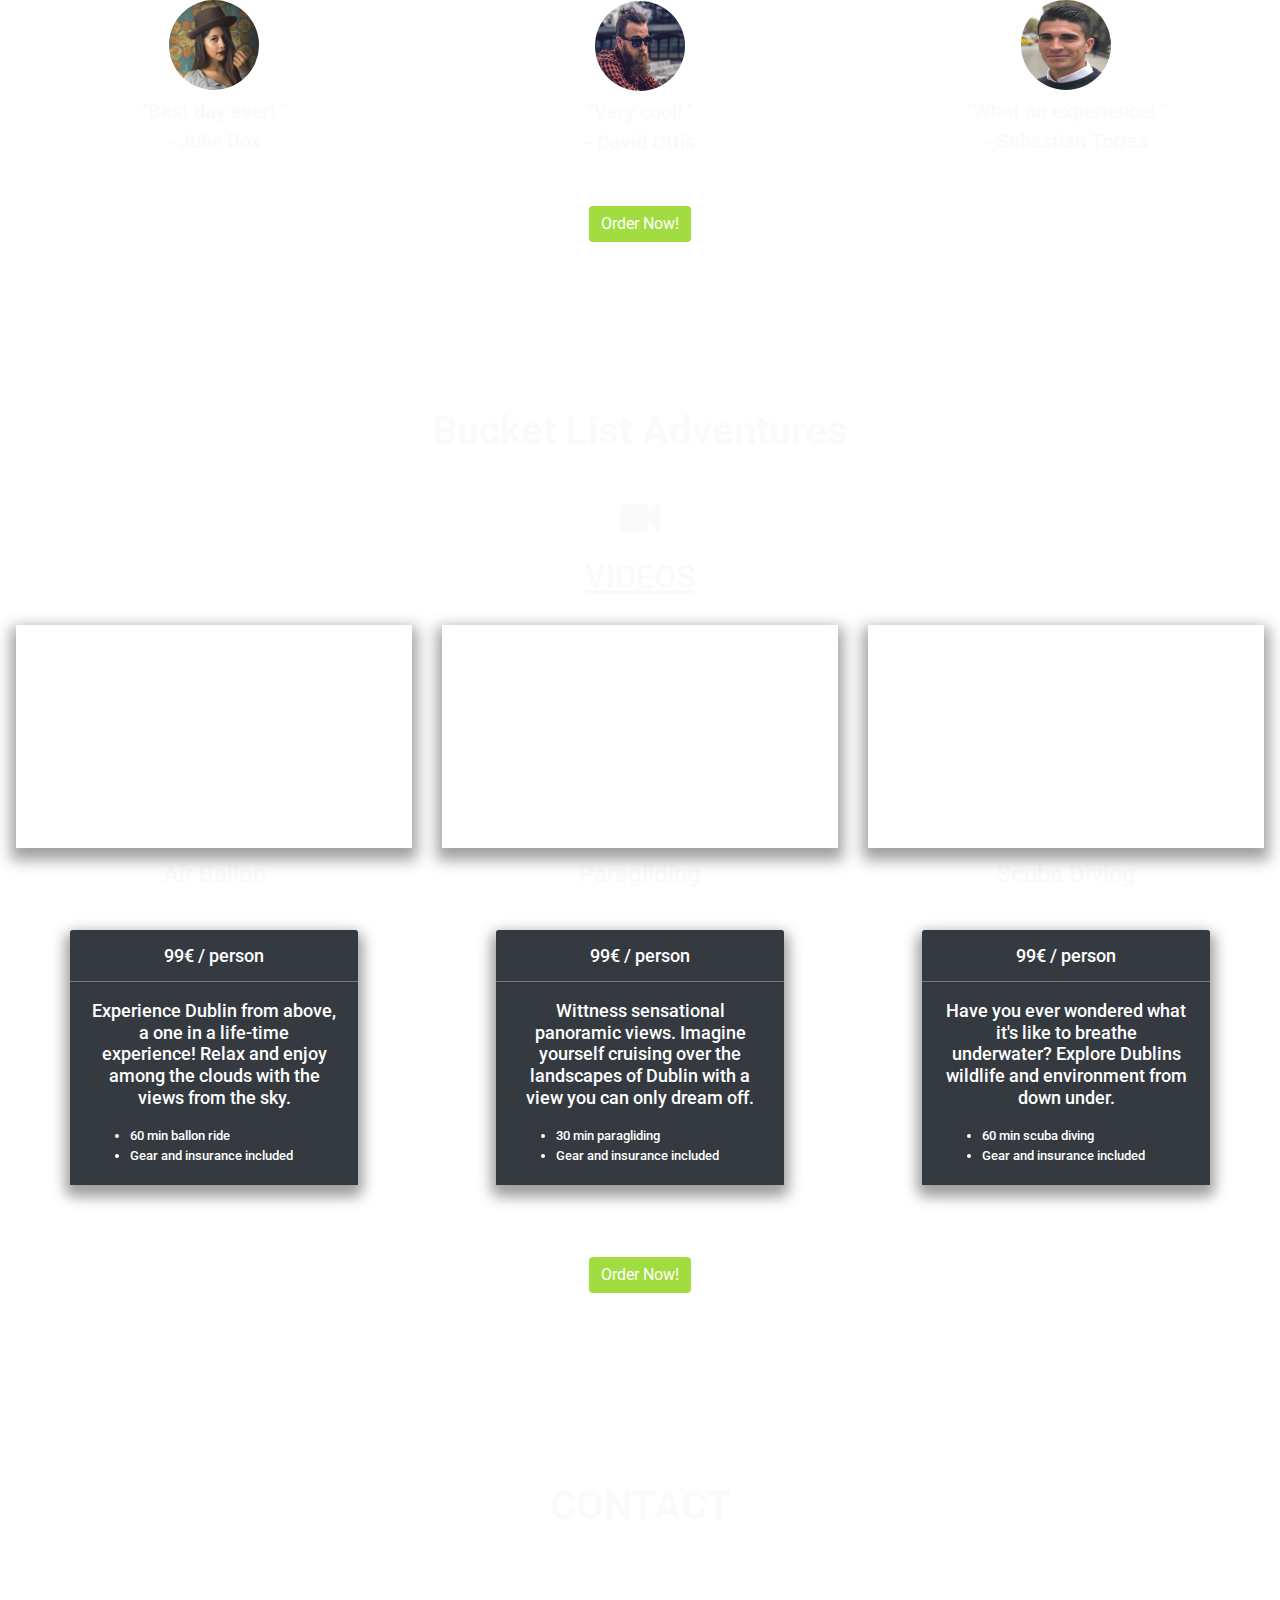
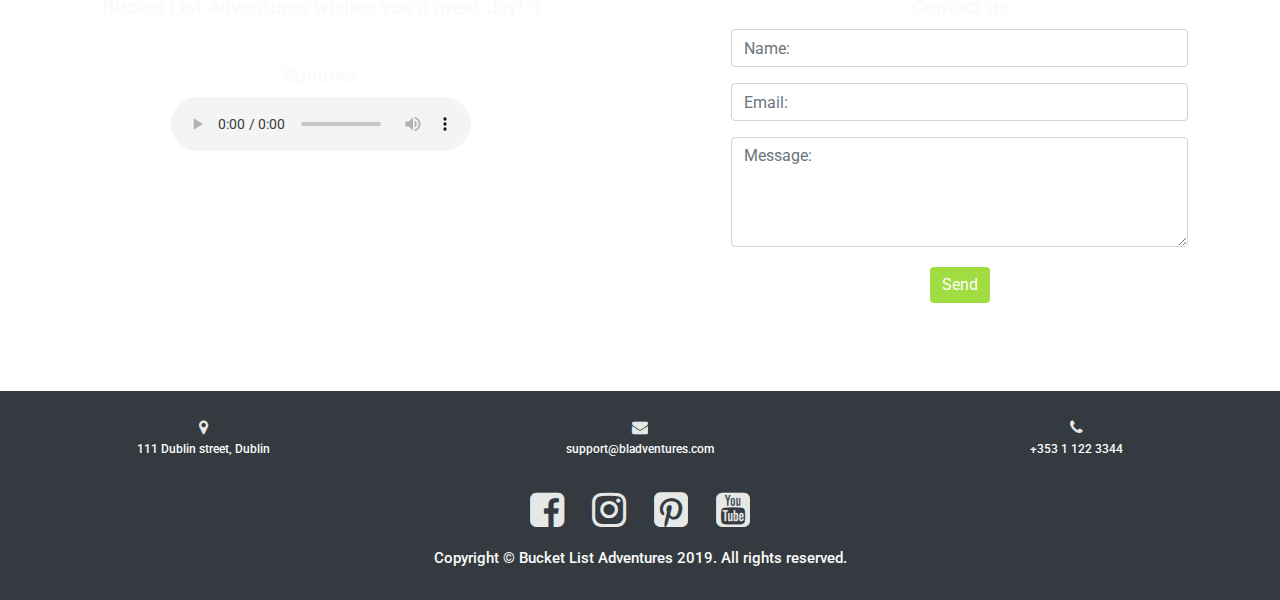
==== commit 61ee76b9: "html updates" ====
--- a/index.html
+++ b/index.html
@@ -236,9 +236,10 @@
 <!--Cards are placed under each product, with price and information about the product.
 Color theme for the cards follow the same pattern as the rest of the website, to keep it clean and simple-->
         <div class="card text-white bg-info mb-3" style="max-width: 18rem;">
-          <div class="card-header">199€ / person</div>
+          <div class="card-header">99€ / person</div>
           <div class="card-body">
-            <h5 class="card-title">Experience Dublin from above, one life-time experience!</h5>
+            <h5 class="card-title">Experience Dublin from above, a one in a life-time experience! 
+            Relax and enjoy among the clouds with the views from the sky. </h5>
               <ul class="card-text text-left">
                 <li>60 min ballon ride</li>
                 <li>Gear and insurance included</li>
@@ -258,10 +259,11 @@
         </div>
         <!-- CARDS, Paragliding -->
         <div class="card text-white bg-info mb-3" style="max-width: 18rem;">
-          <div class="card-header">79€ / person</div>
+          <div class="card-header">99€ / person</div>
           <div class="card-body">
-            <h5 class="card-title">Imagine yourself cruising over the landscape of Dublin with a view you can only dream off.
-            Wittness sensational panoramic views</h5>
+            <h5 class="card-title"> Wittness sensational panoramic views. Imagine yourself cruising over the landscapes of 
+            Dublin with a view you can only dream off.
+           </h5>
               <ul class="card-text text-left">
                 <li>30 min paragliding</li>
                 <li>Gear and insurance included</li>
@@ -284,7 +286,7 @@
           <div class="card-header">99€ / person</div>
           <div class="card-body">
             <h5 class="card-title">Have you ever wondered what it's like to breathe underwater? 
-            Get a introduction to what it takes to explore Dublins wildlife and environment from down under.</h5>
+            Explore Dublins wildlife and environment from down under.</h5>
               <ul class="card-text text-left">
                 <li>60 min scuba diving</li>
                 <li>Gear and insurance included</li>
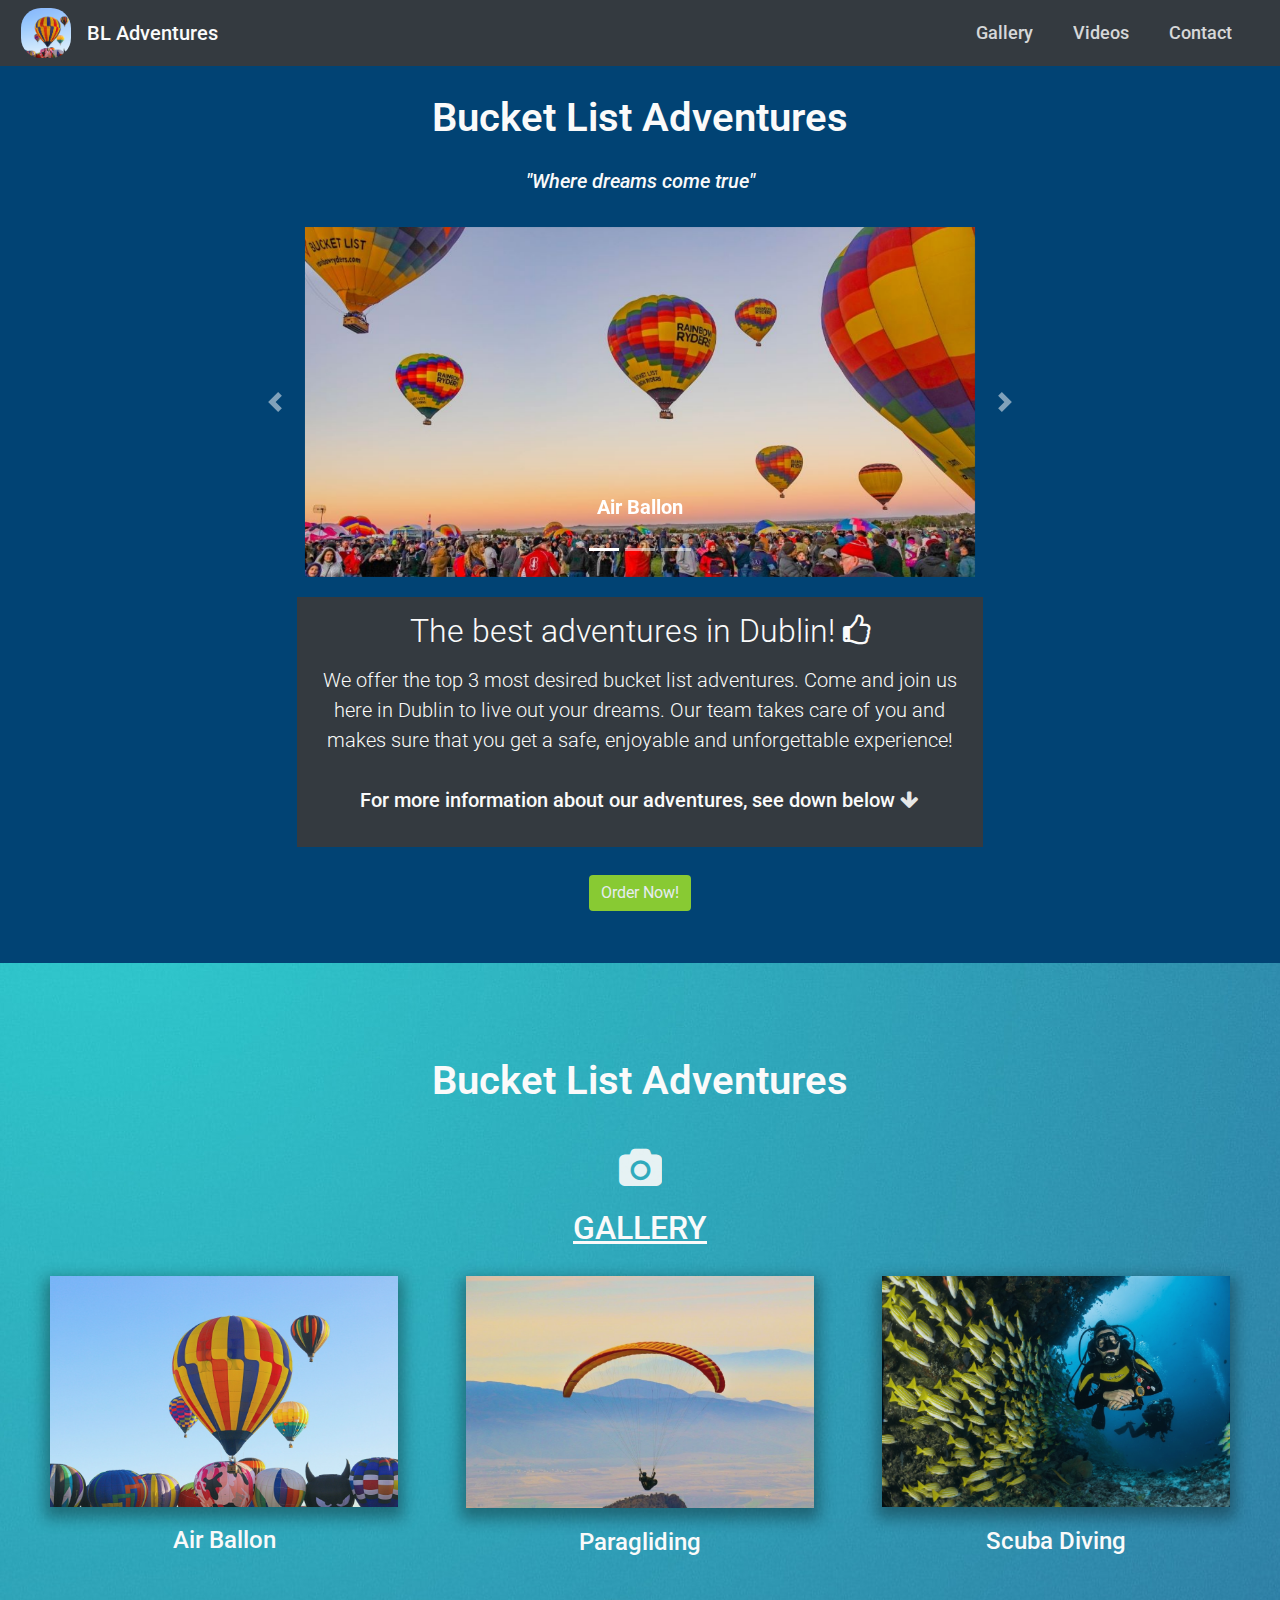
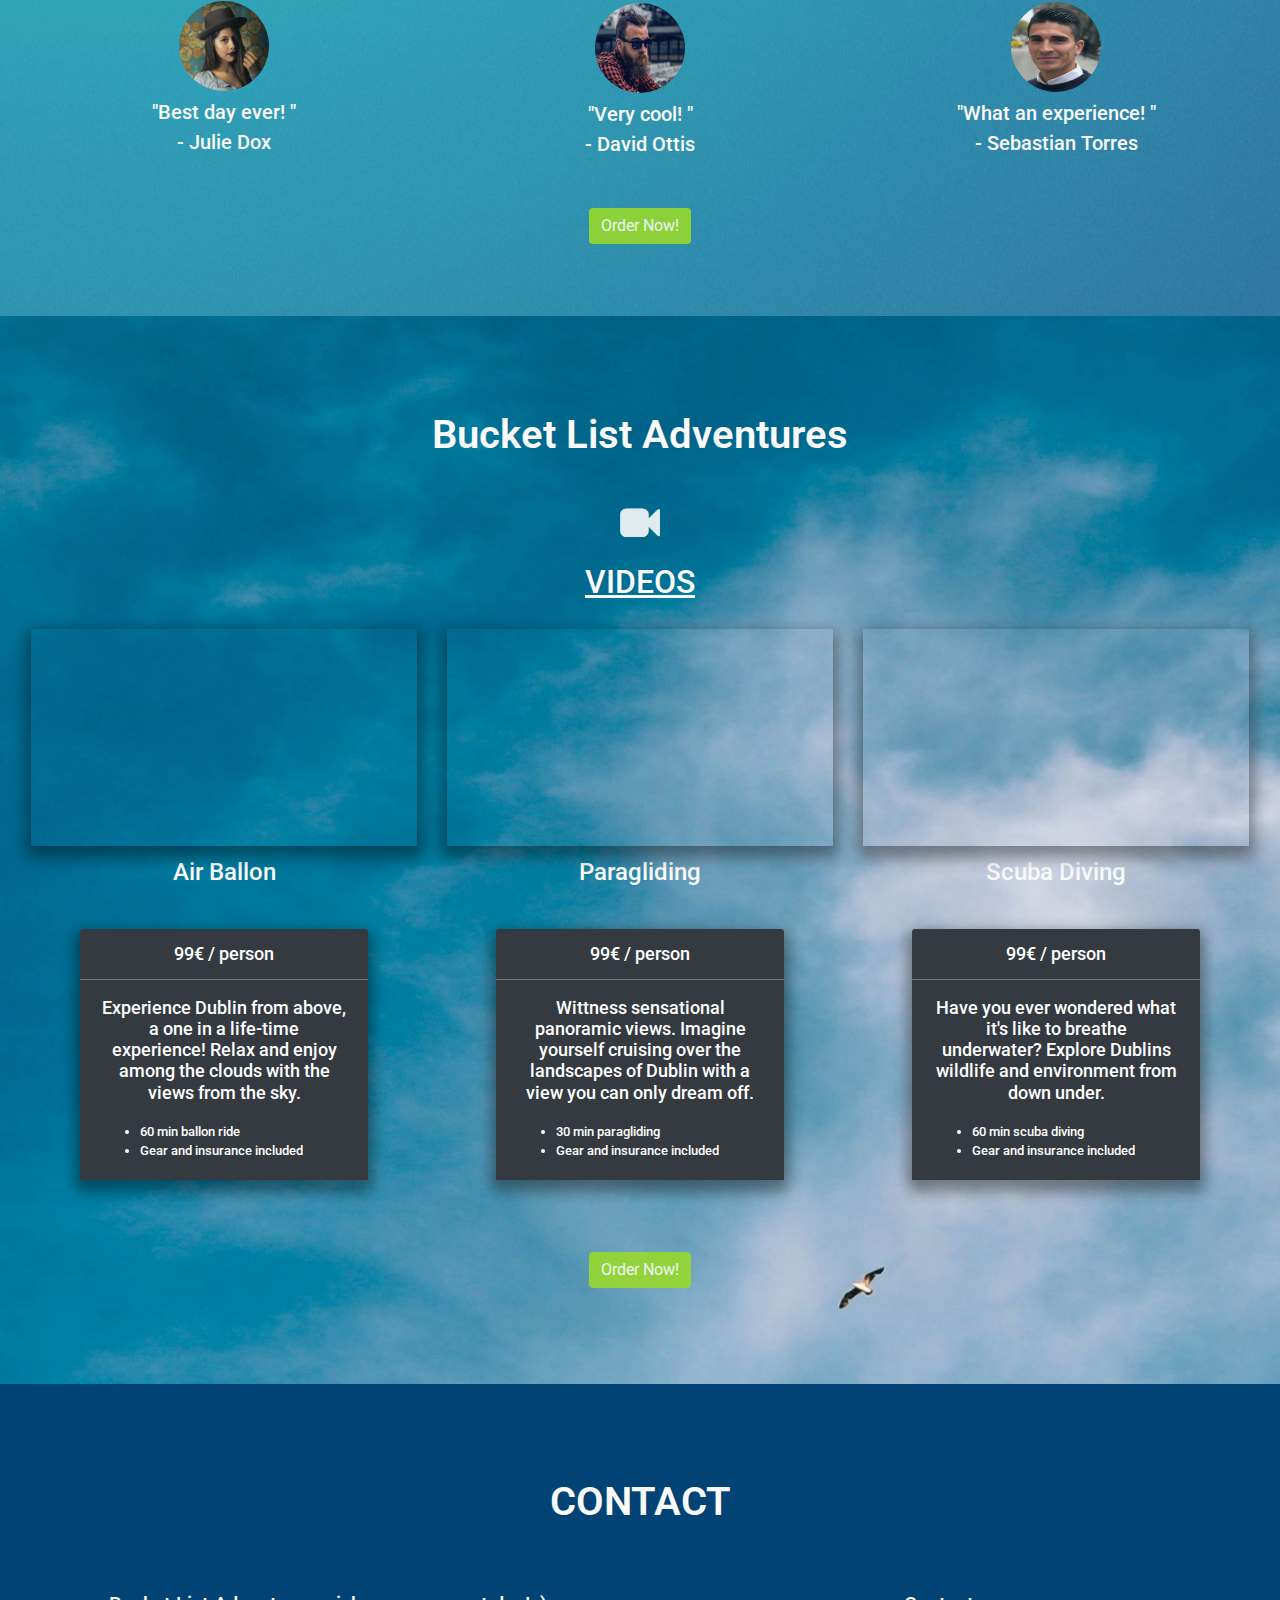
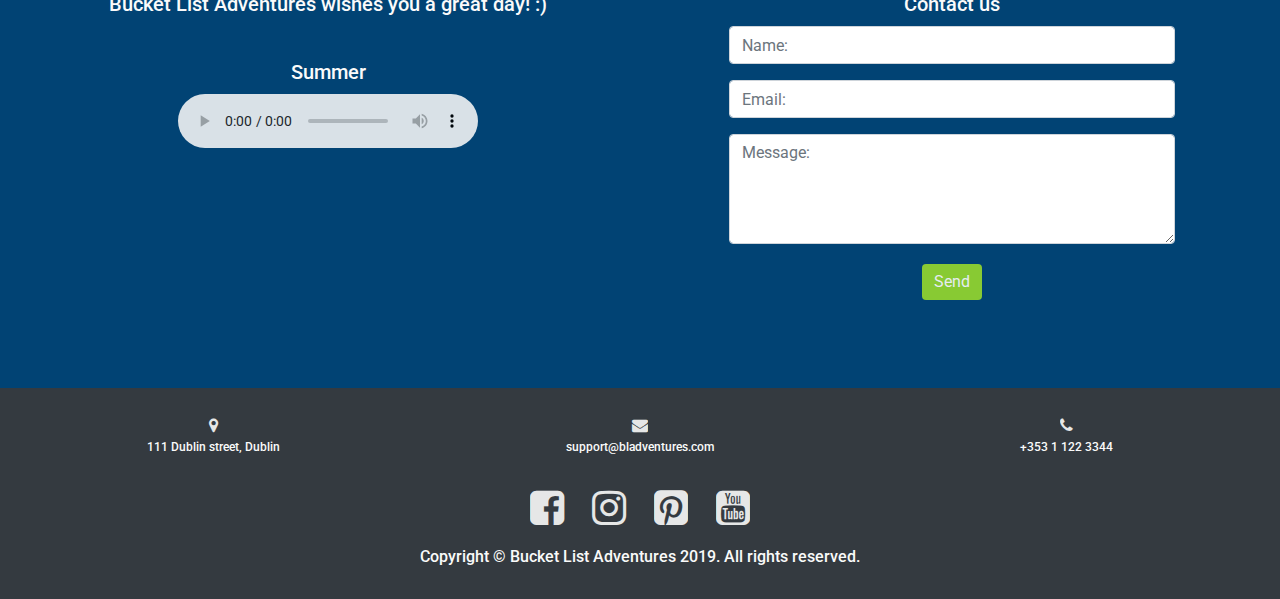
==== commit 308cf1ab: "Adjusted in CSS. px to rem, font-weight text to rem, colors text to hex" ====
--- a/index.html
+++ b/index.html
@@ -8,7 +8,6 @@
   <meta http-equiv="X-UA-Compatible" content="ie=edge">
   <link rel="stylesheet" href="https://stackpath.bootstrapcdn.com/bootstrap/4.3.1/css/bootstrap.min.css" integrity="sha384-ggOyR0iXCbMQv3Xipma34MD+dH/1fQ784/j6cY/iJTQUOhcWr7x9JvoRxT2MZw1T" crossorigin="anonymous">
   <link rel="stylesheet" href="https://stackpath.bootstrapcdn.com/font-awesome/4.7.0/css/font-awesome.min.css" type="text/css"/>
-  <link href="https://fonts.googleapis.com/css?family=Roboto:400,700&display=swap" rel="stylesheet">
   <link rel="shortcut icon" type="image/png" href="assets/images/favicon-bla.png">
   <link rel="stylesheet" href="assets/css/style.css" type="text/css"/>
 </head>
@@ -44,7 +43,7 @@
   <!-- LANDING PAGE -->
   <section class="container-fluid text-center landing-page-container" id="home-section">
     <div class="row">
-      <div class="col-12">
+      <div class="col-sm-12">
         <h1>Bucket List Adventures</h1>
         <p><i>"Where dreams come true"</i></p>
       </div>
@@ -53,7 +52,7 @@
     <!--Carousel takes up a big size of the landing page, with visual content of services, to get the customer curious 
     about the products and the company-->
     <div class="row">
-      <div class="col-12">
+      <div class="col-sm-12">
         <div id="carouselExampleIndicators" class="carousel slide" data-ride="carousel">
           <ol class="carousel-indicators">
             <li data-target="#carouselExampleIndicators" data-slide-to="0" class="active"></li>
@@ -110,7 +109,7 @@
     <!-- MODAL -->
     <!--Modal, all "Order now! buttons on the website are linked to it -->
     <div class="row">
-      <div class="col-12 py-1">
+      <div class="col-sm-12 py-1">
         <!-- BUTTON, Landing page -->
         <button type="button" class="btn btn-primary btn-md media-hover mt-4" data-toggle="modal" data-target="#exampleModal" data-whatever="@getbootstrap">Order Now!</button>
         <!-- BUTTON, Landing page -->
--- a/assets/css/style.css
+++ b/assets/css/style.css
@@ -1,3 +1,4 @@
+@import url('https://fonts.googleapis.com/css?family=Roboto:300,500,700&display=swap');
 
 /*-------------OVERALL----------*/
 body {
@@ -7,47 +8,48 @@
 }
 
 .container-fluid {
-    padding: 48px 16px;
-}
-/*-------------OVERALL----------*/
+    padding: 3rem 1rem;
+}
+
+.row {
+    margin: 0;
+}
 
 /*------------------HEADINGS & TEXT------------------*/
 
 p {
     margin-top: 0;
-    margin-bottom: 30px;
-    font-size: 20px;
+    margin-bottom: 1.9rem;
+    font-size: 1.25rem;
     font-weight: 500;
 }
 
 h1 {
-    margin-top: 30px;
-    padding: 15px;
+    margin-top: 1.9rem;
+    padding: 1rem;
     font-weight: 600;
 }
 
 h2 {
-    margin-bottom: 20px;
+    margin-bottom: 1.25rem;
     text-decoration: underline;
 }
 
 h3 {
-    font-size: 20px;
+    font-size: 1.25rem;
     margin-bottom: 0;
     line-height: 0;
 }
 
 h4 {
     padding: 2px;
-    margin: 10px 0px 40px 0px;
+    margin: 0.6rem 0 2.5rem 0;
 }
 
 h5 {
     padding: 2px;
-    margin-top: 40px;
-}
-
-/*------------------/HEADINGS & TEXT------------------*/
+    margin-top: 2.5rem;
+}
 
 /*------------------BACKGROUNDS------------------*/
 
@@ -58,27 +60,24 @@
     background-size: cover;
     align-items: center;
     justify-content: center;
-}
-
-.landing-page-container {
-    background: url("../images/bg-landing-page.jpg") no-repeat center center fixed;
+    background: no-repeat;
+    background-position: center center fixed;
+}
+
+.landing-page-container,
+.contact-container {
+    background: #014374;
 }
 
 .gallery-container {
-    background: url("../images/bg-gallery.jpg") no-repeat center center fixed;
+    background: url("../images/bg-gallery.jpg");
 }
 
 .videos-container {
-    background: url("../images/bg-videos.jpg") no-repeat center center fixed;
-}
-
-.contact-container {
-    background: url("../images/bg-contact.jpg") no-repeat center center fixed;
-}
-
-/*------------------/BACKGROUNDS------------------*/
-
-/*------------------NAVBAR------------------*/
+    background: url("../images/bg-videos.jpg");
+}
+
+/*------------------NAVBAR*/
 
 .navbar-brand {
     background: url("../images/navbar-icon-airballon.jpg");
@@ -88,7 +87,7 @@
     width: 50px;
     height: 50px;
     transition: all 1s ease-in-out;
-    border-radius: 20px;
+    border-radius: 1.25rem;
     margin-left: 5px;
 }
 
@@ -98,12 +97,12 @@
 
 .navbar .navbar-nav a {
     opacity: 0.8;
-    font-size: large;
+    font-size: 1.1rem;
 }
 
 .navbar .navbar-nav a:hover {
     opacity: 1;
-    font-weight: bold;
+    font-weight: 700;
 }
 
 @media (max-width: 767px) {
@@ -112,8 +111,6 @@
     }
 }
 
-/*------------------/NAVBAR------------------*/
-
 /*------------------CAROUSEL, Landing Page------------------*/
 
 .carousel-control-prev,
@@ -123,7 +120,7 @@
 
 .carousel {
     position: relative;
-    margin-bottom: 20px;
+    margin-bottom: 1.25rem;
 }
 
 .img-carousel {
@@ -140,12 +137,10 @@
     width: auto;
 }
 
-/*------------------/CAROUSEL, Landing Page------------------*/
-
 /*------------------JUMBOTRON, Landing Page------------------*/
 .jumbotron {
-    padding: 1px 0px;
-    margin: 0px auto;
+    padding: 1px 0;
+    margin: 0 auto;
     max-width: 80%;
     max-height: min-content;
     background-color: #343a40;
@@ -154,17 +149,15 @@
 .display-4 {
     font-weight: 300;
     line-height: 1.1;
-    font-size: xx-large;
+    font-size: 2rem;
     margin: 0;
 }
-
-/*------------------/JUMBOTRON, Landing Page------------------*/
 
 /*------------------MODAL, Landing Page------------------*/
 
 .modal-title {
     padding: 2px;
-    margin-top: 0px;
+    margin-top: 0;
 }
 
 .modal-content {
@@ -183,18 +176,18 @@
 .modal-header {
     display: block;
     height: 80px;
-    border-bottom: 1px solid white;
-    margin-bottom: 10px;
+    border-bottom: 1px solid #fafafa;
+    margin-bottom: 0.6rem;
 }
 
 .modal-body {
-    padding: 0px 16px;
+    padding: 0 1rem;
 }
 
 .modal-footer {
     border-top: 0;
-    padding: 0px 16px;
-    margin-bottom: 20px;
+    padding: 0 1rem;
+    margin-bottom: 1.25rem;
 }
 
 a {
@@ -207,43 +200,40 @@
     color: #fafafa;
     text-decoration: none;
 }
-/*------------------/MODAL, Landing Page------------------*/
-
 
 /*------------------GALLERY Page, PADDINGS & MARGIN--------*/
 
 .quote-text {
     margin-top: 6px;
-    margin-bottom: 0px;
+    margin-bottom: 0;
 }
 
 .quote-name {
-    margin-bottom: 25px;
+    margin-bottom: 1.6rem;
 }
 
 .gallery-subtitle {
     padding: 2px;
-    margin: 10px 0px 20px 0px;
-}
-/*------------------/GALLERY Page, PADDINGS & MARGIN--------*/
+    margin: 0.6rem 0 1.25rem 0;
+}
 
 /*------------------CARDS, Video Page------------------*/
 
 .card-header {
-    font-size: large;
+    font-size: 1.1rem;
     border-bottom: solid 1px #767676;
 }
 
 .card-title {
-    font-size: large;
+    font-size: 1.1rem;
 }
 
 .card-text {
-    font-size: small;
+    font-size: 0.8rem;
 }
 
 .card-title {
-    margin: 16px 0px;
+    margin: 1rem 0;
 }
 
 .card {
@@ -257,64 +247,51 @@
 }
 
 .card-body {
-    padding-top: 0px;
-}
-/*------------------/CARDS, Video Page------------------*/
+    padding-top: 0;
+}
 
 /*------------------BUTTONS------------------*/
 
 .btn-primary {
-    color: #fff;
-    background-color: #97d92d;
-    border: 0px;
-    margin: 0px;
+    margin: 0;
 }
 
 .btn-success {
-    color: #fff;
-    background-color: #97d92d;
-    border: 0px;
-    margin-top: 20px;
-}
-
+    margin-top: 1.25rem;
+}
+
+.btn-primary,
+.btn-success, 
 .btn-warning {
     color: #fff;
     background-color: #97d92d;
-    border: 0px;
-}
-
-/*------------------/BUTTONS------------------*/
+    border: 0;
+}
 
 /*------------------SHADOW------------------*/
 
 .img-gallery {
     width: 90%;
     height: auto;
-    box-shadow: 0px 7px 14px 5px rgba(0, 0, 0, 0.38);
-}
-
+}
+
+.img-gallery,
 .card,
 .video-shadow {
-    box-shadow: 0px 7px 14px 5px rgba(0, 0, 0, 0.38);
-}
-
-/*------------------/SHADOW------------------*/
-
+    box-shadow: 0 0.44rem 0.88rem 0.31rem rgba(0, 0, 0, 0.38);
+}
 
 /*-----------------ICONS, FONT AWESOME--------*/
 
 .fa-video-camera,
 .fa-camera {
-    font-size: 40px;
-    padding: 20px;
+    font-size: 2.5rem;
+    padding: 1.25rem;
 }
 
 .fa-arrow-down {
     color: #fafafa;
 }
-
-/*-----------------/ICONS, FONT AWESOME--------*/
-
 
 /*------------------HOVER------------------*/
 
@@ -336,11 +313,9 @@
 
 .navbar .navbar-brand i:hover {
     opacity: 1;
-    font-weight: bold;
+    font-weight: 700;
     transform: scale(1.2);
 }
-
-/*------------------/HOVER------------------*/
 
 /*------------------FOOTER (Social Media & Copywright------------------*/
 
@@ -352,20 +327,18 @@
 }
 
 .social-media-links li a i {
-    font-size: 40px;
+    font-size: 2.5rem;
     color: #fafafa;
 }
 
 .copyright {
-    font-size: 15px;
+    font-size: 1rem;
     color: #fafafa;
 }
 
 .container-footer {
-    padding: 25px 0px 0px 0px;
-}
-
-/*------------------/FOOTER (Social Media & Copywright------------------*/
+    padding: 1.6rem 0 0 0;
+}
 
 /*------------------MEDIA QUERIES------------------*/
 
@@ -410,8 +383,6 @@
 
     .responsive-576 {
         width: 80%;
-        margin-left: 60px;
-    }
-}
-
-/*------------------/MEDIA QUERIES------------------*/+        margin-left: 3.75rem;
+    }
+}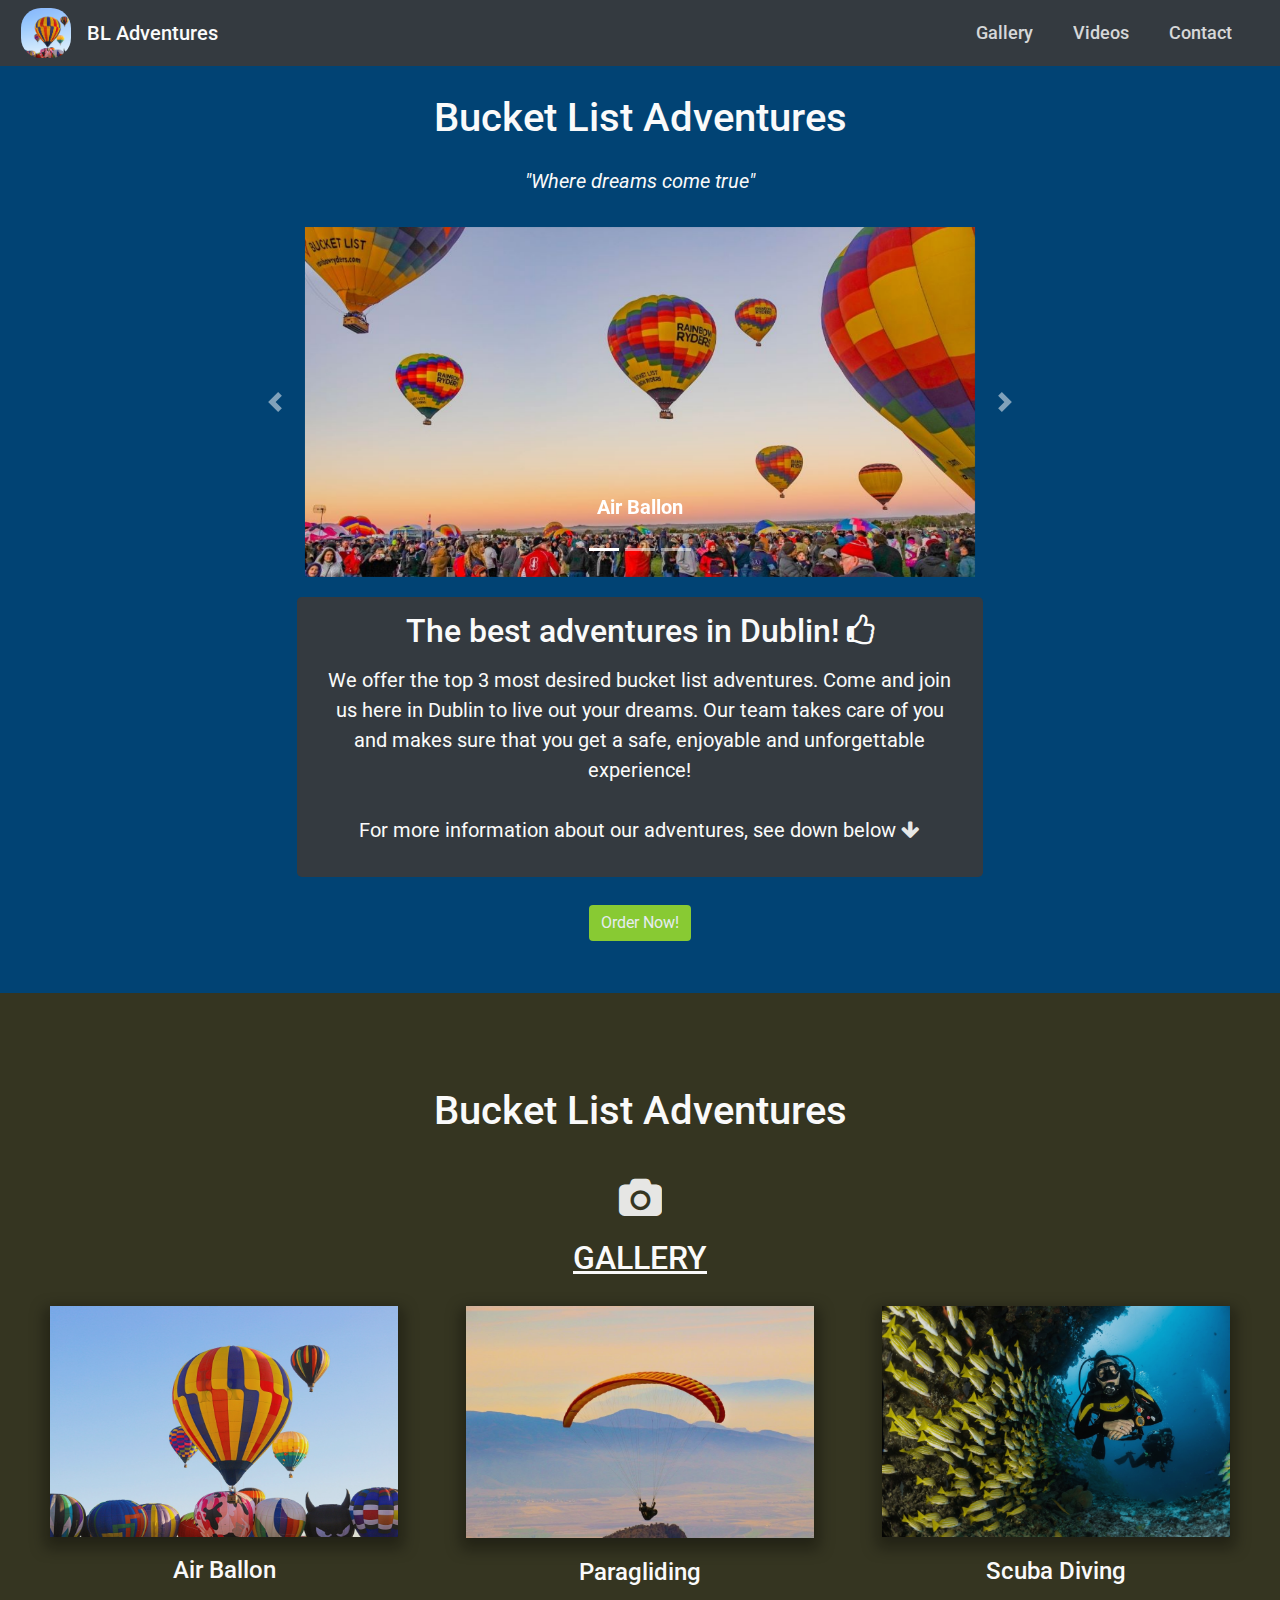
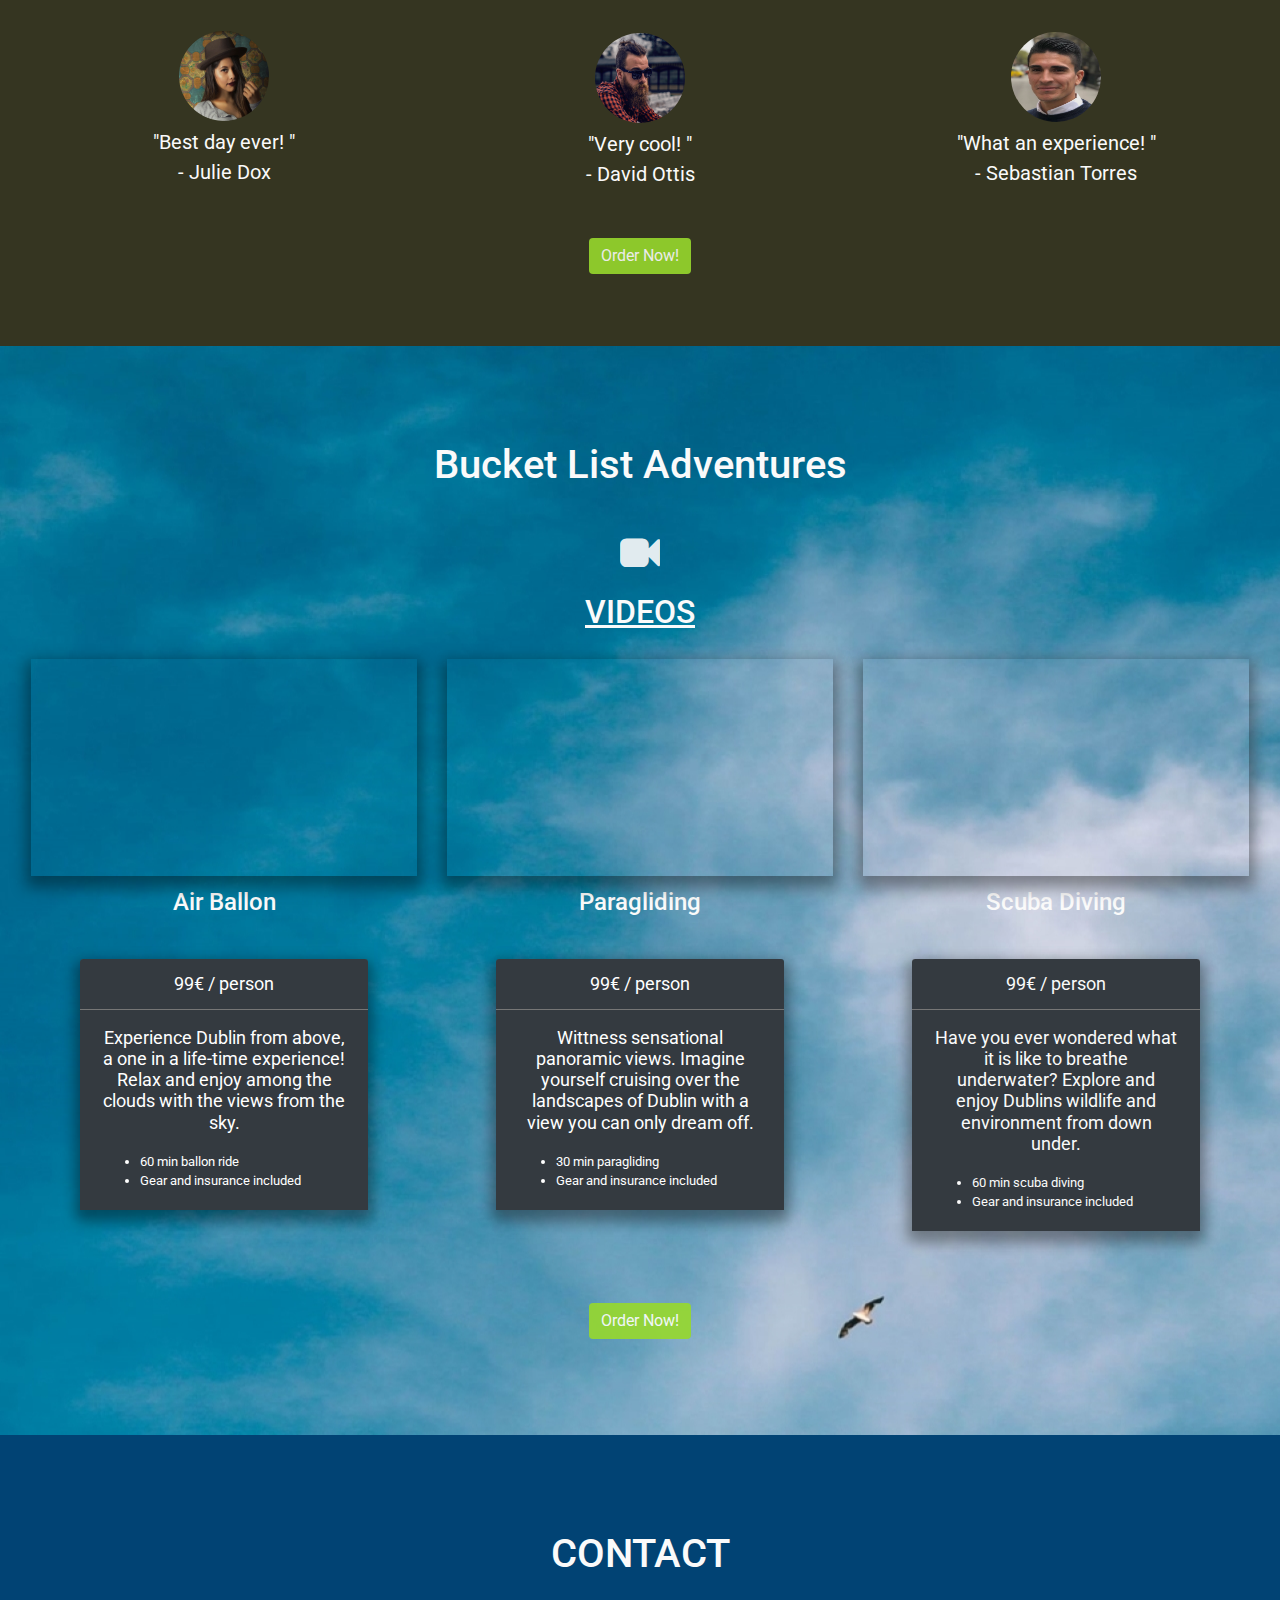
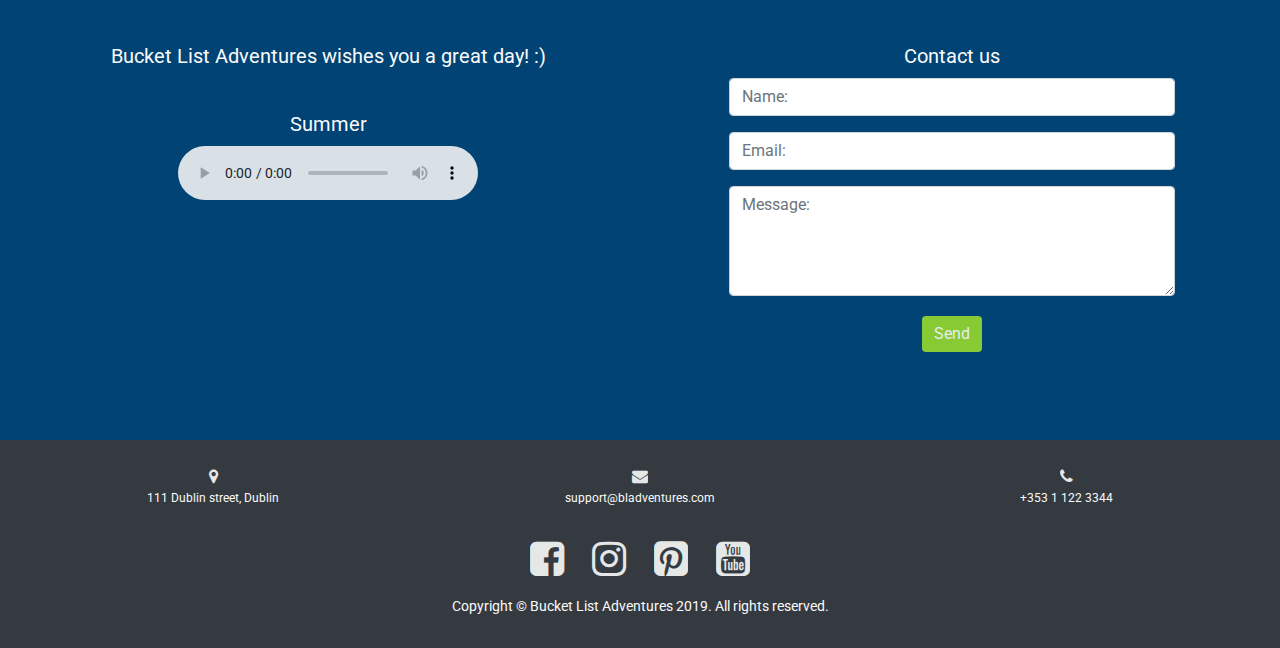
==== commit b038879b: "html updated. col-sm inputs, inline style to css, updated background colors" ====
--- a/index.html
+++ b/index.html
@@ -27,13 +27,13 @@
       <ul class="navbar-nav">
 <!--Links in the navbar get higligthed when hovered, for better UX -->
         <li class="nav-item active mr-4">
-          <a class="nav-link" href="#gallery-section" style="color: white;">Gallery</a>
+          <a class="nav-link" href="#gallery-section">Gallery</a>
         </li>
         <li class="nav-item active mr-4">
-          <a class="nav-link" href="#videos-section" style="color: white;">Videos</a>
+          <a class="nav-link" href="#videos-section">Videos</a>
         </li>
         <li class="nav-item active mr-4">
-          <a class="nav-link" href="#contact-section" style="color: white;">Contact</a>
+          <a class="nav-link" href="#contact-section">Contact</a>
         </li>
       </ul>
     </div>
@@ -41,7 +41,7 @@
   <!-- /NAVBAR -->
 
   <!-- LANDING PAGE -->
-  <section class="container-fluid text-center landing-page-container" id="home-section">
+  <section class="container-fluid text-center" id="home-section">
     <div class="row">
       <div class="col-sm-12">
         <h1>Bucket List Adventures</h1>
@@ -95,14 +95,14 @@
     <!-- JUMBOTRON -->
     <!--Jumbotron, to highlight and welcome potential customers with brief information
     and spark further curiosity-->
-    <div class="jumbotron jumbotron-fluid">
-      <div class="container">
-        <h1 class="display-4">The best adventures in Dublin! <i class="fa fa-thumbs-o-up"></i></h1>
-        <p class="lead">We offer the top 3 most desired bucket list adventures. Come and join us here in Dublin to live out your dreams. 
+   <div class="row">
+     <div class="col-sm-d text-center jumbotron">
+        <h1 class="display-jumbotron">The best adventures in Dublin! <i class="fa fa-thumbs-o-up"></i></h1>
+        <p class="px-4">We offer the top 3 most desired bucket list adventures. Come and join us here in Dublin to live out your dreams. 
         Our team takes care of you and makes sure that you get a safe, enjoyable and unforgettable experience!</p>
-        <p>For more information about our adventures, see down below
+        <p class="px-4">For more information about our adventures, see down below
           <a href="#gallery-section"><i class="fa fa-arrow-down"></i></a></p>
-      </div>
+    </div>
     </div>
     <!-- /JUMBOTRON -->
 
@@ -167,9 +167,9 @@
   <!-- /LANDING PAGE -->
 
   <!-- GALLERY Section -->
-  <section class="container-fluid gallery-container text-center" id="gallery-section">
-    <div class="row">
-      <div class="col">
+  <section class="container-fluid text-center" id="gallery-section">
+    <div class="row">
+      <div class="col-sm-12">
         <h1>Bucket List Adventures</h1>
         <i class="fa fa-camera" aria-hidden="true"></i>
         <h2>GALLERY</h2>
@@ -177,33 +177,33 @@
       </div>
     </div>
     <div class="row">
-      <div class="col-md-4">
+      <div class="col-sm-12 col-md-4">
         <img src="assets/images/gallery-airballon.jpg" class="img-gallery media-hover my-2" width=380 height=300 alt="Air Ballon image">
         <h4 class="gallery-subtitle ">Air Ballon</h4>
-        <img src="assets/images/gallery-girl-quote.png" class="rounded-circle media-hover mt-4" width=90 height=90 alt="Air Ballon image ">
+        <img src="assets/images/gallery-girl-quote.png" class="rounded-circle media-hover mt-4" alt="Air Ballon image ">
        <!--Quotes from past customers, gives potential customer ataste of what other think about the products provided.
        For smaller devices it shows one image at a time, for better UX-->
         <p class="quote-text">"Best day ever! "</p>
         <p class="quote-name">- Julie Dox</p>
       </div>
-      <div class="col-md-4 ">
+      <div class="col-sm-12 col-md-4 ">
         <img src="assets/images/gallery-paragliding.jpg" class="img-gallery media-hover my-2" width=380 height=300 alt="Paragliding image ">
         <h4 class="gallery-subtitle ">Paragliding</h4>
-        <img src="assets/images/gallery-guy1-quote.png" class="rounded-circle media-hover mt-4" width=90 height=90 alt="Air Ballon image ">
+        <img src="assets/images/gallery-guy1-quote.png" class="rounded-circle media-hover mt-4" alt="Air Ballon image ">
         <p class="quote-text">"Very cool! "</p>
         <p class="quote-name">- David Ottis</p>
       </div>
-      <div class="col-md-4 ">
+      <div class="col-sm-12 col-md-4 ">
         <img src="assets/images/gallery-scuba-diving.jpg" class="img-gallery media-hover my-2" width=380 height=300 alt="Scuba diving image ">
         <h4 class="gallery-subtitle">Scuba Diving</h4>
-        <img src="assets/images/gallery-guy2-quote.jpg" class="rounded-circle media-hover mt-4" width=90 height=90 alt="Air Ballon image ">
+        <img src="assets/images/gallery-guy2-quote.jpg" class="rounded-circle media-hover mt-4" alt="Air Ballon image ">
         <p class="quote-text">"What an experience! "</p>
         <p class="quote-name">- Sebastian Torres</p>
       </div>
     </div>
     <!-- BUTTON, Gallery section -->
     <div class="row">
-      <div class="col-12 my-4">
+      <div class="col-sm-12 my-4">
         <button type="button" class="btn btn-primary media-hover" data-toggle="modal" data-target="#exampleModal">Order Now!</button>
       </div>
     </div>
@@ -211,9 +211,9 @@
   </section>
   <!-- /GALLERY Section -->
   <!-- VIDEOS Section -->
-  <section class="container-fluid videos-container text-center" id="videos-section">
-    <div class="row">
-      <div class="col-12">
+  <section class="container-fluid text-center" id="videos-section">
+    <div class="row">
+      <div class="col-sm-12">
         <h1>Bucket List Adventures</h1>
         <i class="fa fa-video-camera" aria-hidden="true"></i>
         <h2>VIDEOS</h2>
@@ -222,8 +222,8 @@
       </div>
     </div>
     <!-- VIDEO, Air ballon -->
-    <div class="row responsive-576">
-      <div class="col-md-4 py-2">
+    <div class="row videos-responsive-576">
+      <div class="col-sm-12 col-md-4 py-2">
         <div class="embed-responsive embed-responsive-16by9 text-center video-shadow">
           <iframe class="embed-responsive-item" src="https://www.youtube.com/embed/QYPe6JtL7bA" allowfullscreen></iframe>
         </div>
@@ -234,11 +234,11 @@
         <!-- CARDS, Air ballon -->
 <!--Cards are placed under each product, with price and information about the product.
 Color theme for the cards follow the same pattern as the rest of the website, to keep it clean and simple-->
-        <div class="card text-white bg-info mb-3" style="max-width: 18rem;">
+        <div class="card text-white bg-info mb-3">
           <div class="card-header">99€ / person</div>
           <div class="card-body">
             <h5 class="card-title">Experience Dublin from above, a one in a life-time experience! 
-            Relax and enjoy among the clouds with the views from the sky. </h5>
+            Relax and enjoy among the clouds with the views from the sky.</h5>
               <ul class="card-text text-left">
                 <li>60 min ballon ride</li>
                 <li>Gear and insurance included</li>
@@ -247,7 +247,7 @@
         </div>
       </div>
       <!-- /CARDS, Air ballon -->
-      <div class="col-md-4 py-2">
+      <div class="col-sm-12 col-md-4 py-2">
         <!-- VIDEO, Paragliding -->
         <div class="embed-responsive embed-responsive-16by9 video-shadow">
           <iframe class="embed-responsive-item" src="https://www.youtube.com/embed/LLgbWMPI5l0" allowfullscreen></iframe>
@@ -257,7 +257,7 @@
           <h4>Paragliding</h4>
         </div>
         <!-- CARDS, Paragliding -->
-        <div class="card text-white bg-info mb-3" style="max-width: 18rem;">
+        <div class="card text-white bg-info mb-3">
           <div class="card-header">99€ / person</div>
           <div class="card-body">
             <h5 class="card-title"> Wittness sensational panoramic views. Imagine yourself cruising over the landscapes of 
@@ -271,7 +271,7 @@
         </div>
       </div>
       <!-- /CARDS, Paragliding -->
-      <div class="col-md-4 py-2">
+      <div class="col-sm-12 col-md-4 py-2">
         <!-- VIDEO, Scuba diving -->
         <div class="embed-responsive embed-responsive-16by9 video-shadow">
           <iframe class="embed-responsive-item" src="https://www.youtube.com/embed/8JHQ3von5OU" allowfullscreen></iframe>
@@ -281,11 +281,11 @@
           <h4>Scuba Diving</h4>
         </div>
         <!--CARDS, Scuba diving -->
-        <div class="card text-white bg-info mb-3" style="max-width: 18rem;">
+        <div class="card mb-3">
           <div class="card-header">99€ / person</div>
           <div class="card-body">
-            <h5 class="card-title">Have you ever wondered what it's like to breathe underwater? 
-            Explore Dublins wildlife and environment from down under.</h5>
+            <h5 class="card-title">Have you ever wondered what it is like to breathe underwater? 
+             Explore and  enjoy Dublins wildlife and environment from down under.</h5>
               <ul class="card-text text-left">
                 <li>60 min scuba diving</li>
                 <li>Gear and insurance included</li>
@@ -297,7 +297,7 @@
     <!-- /CARDS, Scuba diving -->
     <!-- BUTTON, Videos section -->
     <div class="row ">
-      <div class="col-12 py-5 ">
+      <div class="col-sm-12 py-5 ">
         <button type="button" class="btn btn-primary btn-md media-hover" data-toggle="modal" data-target="#exampleModal" data-whatever="@getbootstrap">Order Now!</button>
       </div>
     </div>
@@ -306,9 +306,9 @@
   <!-- /VIDEOS Section -->
   
   <!--CONTACT Section -->
-  <section class="container-fluid contact-container text-center" id="contact-section">
-    <div class="row">
-      <div class="col-12">
+  <section class="container-fluid text-center" id="contact-section">
+    <div class="row">
+      <div class="col-sm-12">
         <h1>CONTACT</h1>
       </div>
     </div>
@@ -327,14 +327,14 @@
       For smaller devices contact form shows on it's own width for better UX-->
       <div class="col-sm-6">
         <h5>Contact us</h5>
-        <form style="margin: 0% 10%;">
-          <div class="form-group col-12">
+        <form class="contact-form">
+          <div class="form-group col-sm-12">
             <input type="text" class="form-control" id="name" placeholder="Name:">
           </div>
-          <div class="form-group col-12">
+          <div class="form-group col-sm-12">
             <input type="email" class="form-control" id="email" placeholder="Email:">
           </div>
-          <div class="form-group col-12">
+          <div class="form-group col-sm-12">
             <textarea class="form-control" id="textarea" placeholder="Message:" rows="4"></textarea>
             <button type="submit" class="btn btn-success btn-md media-hover mb-4 mr-auto" data-toggle="modal" data-target="#home-section">Send</button>
           </div>
@@ -346,28 +346,28 @@
   <!-- /CONTACT Section -->
 
   <!-- FOOTER Section -->
-  <footer class="container-footer container-fluid text-center">
+  <footer class="container-fluid text-center container-footer">
     <!-- FOOTER CONTACT -->
     <div class="row">
       <!--Further information about the company is visually placed.
       For smaller devices it shows one icon in width for better UX-->
-      <div class="col-md-4">
+      <div class="col-sm-12 col-md-4">
         <i class="fa fa-map-marker media-hover mx-2" aria-hidden="true"></i>
-        <p class="mb-3" style="font-size: 12px;">111 Dublin street, Dublin</p>
-      </div>
-      <div class="col-md-4">
+        <p class="mb-3 footer-contact-icons">111 Dublin street, Dublin</p>
+      </div>
+      <div class="col-sm-12 col-md-4">
         <i class="fa fa-envelope media-hover mx-2" aria-hidden="true"></i>
-        <p class="mb-3" style="font-size: 12px;">support@bladventures.com</p>
-      </div>
-      <div class="col-md-4 ">
+        <p class="mb-3 footer-contact-icons">support@bladventures.com</p>
+      </div>
+      <div class="col-sm-12 col-md-4 ">
         <i class="fa fa-phone media-hover mx-2" aria-hidden="true"></i>
-        <p class="mb-3" style="font-size: 12px;">+353 1 122 3344</p>
+        <p class="mb-3 footer-contact-icons">+353 1 122 3344</p>
       </div>
     </div>
     <!-- /FOOTER CONTACT -->
     <!-- SOCIAL MEDIA LINKS -->
     <div class="row">
-      <div class="col">
+      <div class="col-sm-12">
         <!--Social media icons are linked to social media plattforms,
         so potential customers can keep up to date and find more information.
         Social media icons are centered and placed next to each other, for easy UX-->
@@ -398,7 +398,7 @@
     <!-- /SOCIAL MEDIA LINKS -->
     <!-- COPYRIGHT -->
     <div class="row">
-      <div class="col">
+      <div class="col-sm-12">
         <p class="copyright">Copyright © Bucket List Adventures 2019. All rights reserved.</p>
       </div>
     </div>
--- a/assets/css/style.css
+++ b/assets/css/style.css
@@ -1,6 +1,7 @@
-@import url('https://fonts.googleapis.com/css?family=Roboto:300,500,700&display=swap');
-
-/*-------------OVERALL----------*/
+@import url('https://fonts.googleapis.com/css?family=Roboto:400,500,700&display=swap');
+
+/*----OVERALL----*/
+
 body {
     font-family: 'Roboto', sans-serif;
     color: #fafafa;
@@ -15,19 +16,19 @@
     margin: 0;
 }
 
-/*------------------HEADINGS & TEXT------------------*/
+/*----HEADINGS & TEXT----*/
 
 p {
     margin-top: 0;
     margin-bottom: 1.9rem;
     font-size: 1.25rem;
-    font-weight: 500;
+    font-weight: 400;
 }
 
 h1 {
     margin-top: 1.9rem;
     padding: 1rem;
-    font-weight: 600;
+    font-weight: 500;
 }
 
 h2 {
@@ -49,35 +50,37 @@
 h5 {
     padding: 2px;
     margin-top: 2.5rem;
-}
-
-/*------------------BACKGROUNDS------------------*/
-
-.landing-page-container,
-.gallery-container,
-.videos-container,
-.contact-container {
+    font-weight: 400;
+}
+
+/*----BACKGROUNDS---*/
+
+#home-section,
+#gallery-section,
+#videos-section,
+#contact-section {
     background-size: cover;
     align-items: center;
     justify-content: center;
     background: no-repeat;
-    background-position: center center fixed;
-}
-
-.landing-page-container,
-.contact-container {
+    background-position: center;
+    background-attachment: fixed;
+}
+
+#home-section,
+#contact-section {
     background: #014374;
 }
 
-.gallery-container {
-    background: url("../images/bg-gallery.jpg");
-}
-
-.videos-container {
+#gallery-section {
+    background: #353521;
+}
+
+#videos-section {
     background: url("../images/bg-videos.jpg");
 }
 
-/*------------------NAVBAR*/
+/*----NAVBAR----*/
 
 .navbar-brand {
     background: url("../images/navbar-icon-airballon.jpg");
@@ -95,6 +98,10 @@
     justify-content: flex-end;
 }
 
+.nav-link {
+    color: #fafafa;
+}
+
 .navbar .navbar-nav a {
     opacity: 0.8;
     font-size: 1.1rem;
@@ -105,13 +112,7 @@
     font-weight: 700;
 }
 
-@media (max-width: 767px) {
-    .navbar-nav {
-        text-align: right;
-    }
-}
-
-/*------------------CAROUSEL, Landing Page------------------*/
+/*----CAROUSEL, Landing Page----*/
 
 .carousel-control-prev,
 .carousel-control-next {
@@ -125,6 +126,7 @@
 
 .img-carousel {
     width: 80%;
+    margin: 0 auto;
 }
 
 .carousel-item-next,
@@ -133,27 +135,23 @@
     display: block;
 }
 
-.carousel-inner {
-    width: auto;
-}
-
-/*------------------JUMBOTRON, Landing Page------------------*/
+/*----JUMBOTRON, Landing Page----*/
+
 .jumbotron {
     padding: 1px 0;
     margin: 0 auto;
     max-width: 80%;
-    max-height: min-content;
     background-color: #343a40;
 }
 
-.display-4 {
-    font-weight: 300;
+.display-jumbotron {
+    font-weight: 500;
     line-height: 1.1;
     font-size: 2rem;
     margin: 0;
 }
 
-/*------------------MODAL, Landing Page------------------*/
+/*----MODAL, Landing Page----*/
 
 .modal-title {
     padding: 2px;
@@ -201,7 +199,7 @@
     text-decoration: none;
 }
 
-/*------------------GALLERY Page, PADDINGS & MARGIN--------*/
+/*----GALLERY Page, PADDINGS & MARGIN----*/
 
 .quote-text {
     margin-top: 6px;
@@ -217,7 +215,19 @@
     margin: 0.6rem 0 1.25rem 0;
 }
 
-/*------------------CARDS, Video Page------------------*/
+/*----GALLERY Page, IMAGES----*/
+
+.img-gallery {
+    width: 90%;
+    height: auto;
+}
+
+.rounded-circle {
+    width: 90px;
+    height: 90px;
+}
+
+/*----CARDS, Video Page----*/
 
 .card-header {
     font-size: 1.1rem;
@@ -226,31 +236,36 @@
 
 .card-title {
     font-size: 1.1rem;
-}
-
-.card-text {
-    font-size: 0.8rem;
-}
-
-.card-title {
     margin: 1rem 0;
 }
 
 .card {
     margin: auto;
     border: none;
+    max-width: 18rem;
 }
 
 .card-header,
 .card-body {
     background-color: #343a40;
+    font-weight: 400;
 }
 
 .card-body {
     padding-top: 0;
 }
 
-/*------------------BUTTONS------------------*/
+.card-text {
+    font-size: 0.8rem;
+}
+
+/*----FORM, Contact section----*/
+
+.contact-form {
+    margin: 0 10%;
+}
+
+/*----BUTTONS----*/
 
 .btn-primary {
     margin: 0;
@@ -261,19 +276,14 @@
 }
 
 .btn-primary,
-.btn-success, 
+.btn-success,
 .btn-warning {
     color: #fff;
     background-color: #97d92d;
     border: 0;
 }
 
-/*------------------SHADOW------------------*/
-
-.img-gallery {
-    width: 90%;
-    height: auto;
-}
+/*----SHADOW----*/
 
 .img-gallery,
 .card,
@@ -281,7 +291,7 @@
     box-shadow: 0 0.44rem 0.88rem 0.31rem rgba(0, 0, 0, 0.38);
 }
 
-/*-----------------ICONS, FONT AWESOME--------*/
+/*----ICONS, FONT AWESOME----*/
 
 .fa-video-camera,
 .fa-camera {
@@ -289,11 +299,7 @@
     padding: 1.25rem;
 }
 
-.fa-arrow-down {
-    color: #fafafa;
-}
-
-/*------------------HOVER------------------*/
+/*----HOVER----*/
 
 .media-hover,
 .fa-arrow-down,
@@ -317,7 +323,7 @@
     transform: scale(1.2);
 }
 
-/*------------------FOOTER (Social Media & Copywright------------------*/
+/*----FOOTER (Social Media & Copywright----*/
 
 footer {
     background: #343a40;
@@ -326,21 +332,23 @@
     background-size: cover;
 }
 
+.container-footer {
+    padding: 1.6rem 0 0 0;
+}
+
+.footer-contact-icons {
+    font-size: 0.75rem;
+}
+
 .social-media-links li a i {
     font-size: 2.5rem;
-    color: #fafafa;
 }
 
 .copyright {
-    font-size: 1rem;
-    color: #fafafa;
-}
-
-.container-footer {
-    padding: 1.6rem 0 0 0;
-}
-
-/*------------------MEDIA QUERIES------------------*/
+    font-size: 0.9rem;
+}
+
+/*----MEDIA QUERIES----*/
 
 @media (min-width: 1200px) {
     .img-carousel {
@@ -362,6 +370,11 @@
     .img-carousel {
         height: 450px;
     }
+
+    .card {
+        width: 80%;
+        height: auto;
+    }
 }
 
 @media (min-width: 768px) {
@@ -370,19 +383,37 @@
     }
 }
 
+@media (min-width: 768px) and (max-width: 991px) {
+    .card {
+        width: 100%;
+        height: 62%;
+    }
+}
+
+@media (max-width: 767px) {
+    .navbar-nav {
+        text-align: right;
+    }
+}
+
 @media (max-width: 576px) {
     .img-carousel {
         height: 250px;
     }
 }
 
-@media (min-width: 576px) and (max-width: 768px) {
+@media (min-width: 576px) and (max-width: 767px) {
     .img-gallery {
         width: 70%;
     }
 
-    .responsive-576 {
+    .videos-responsive-576 {
         width: 80%;
         margin-left: 3.75rem;
     }
-}+
+    .card {
+        width: 60%;
+        height: auto;
+    }
+}
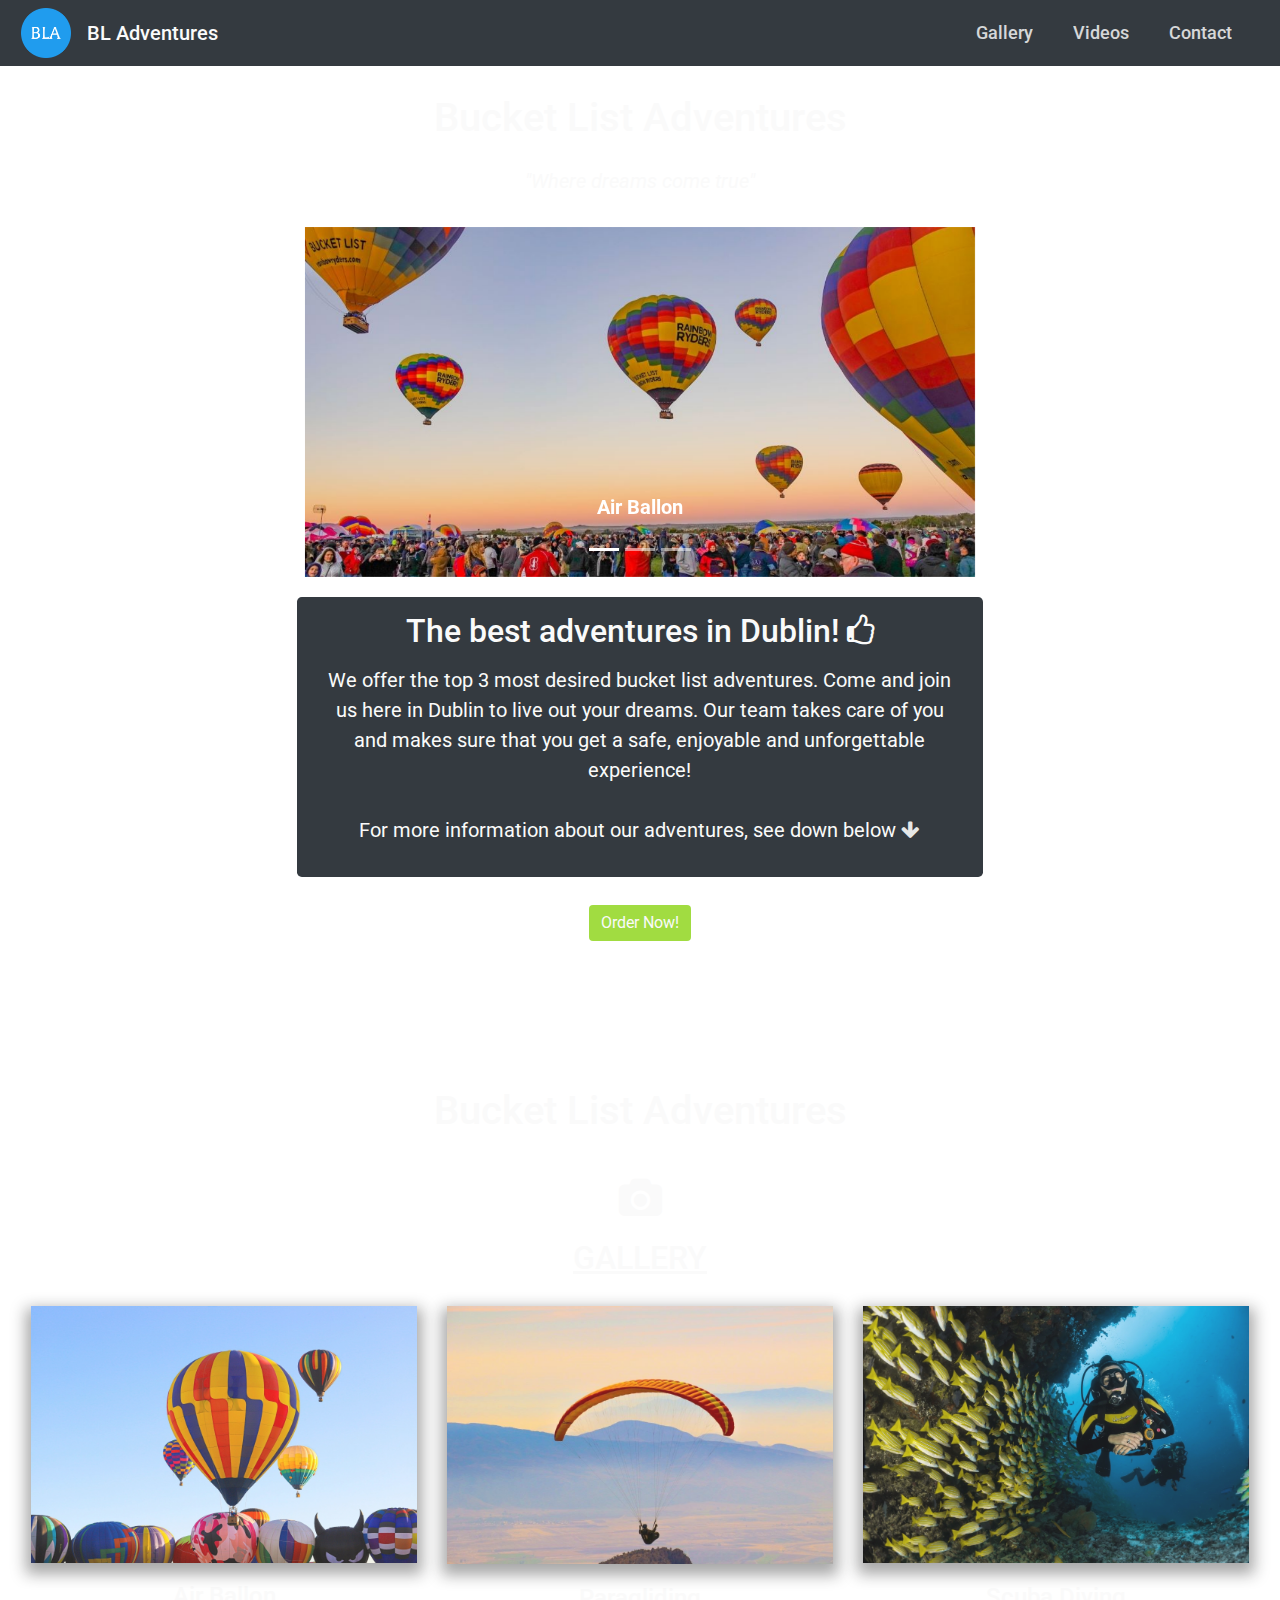
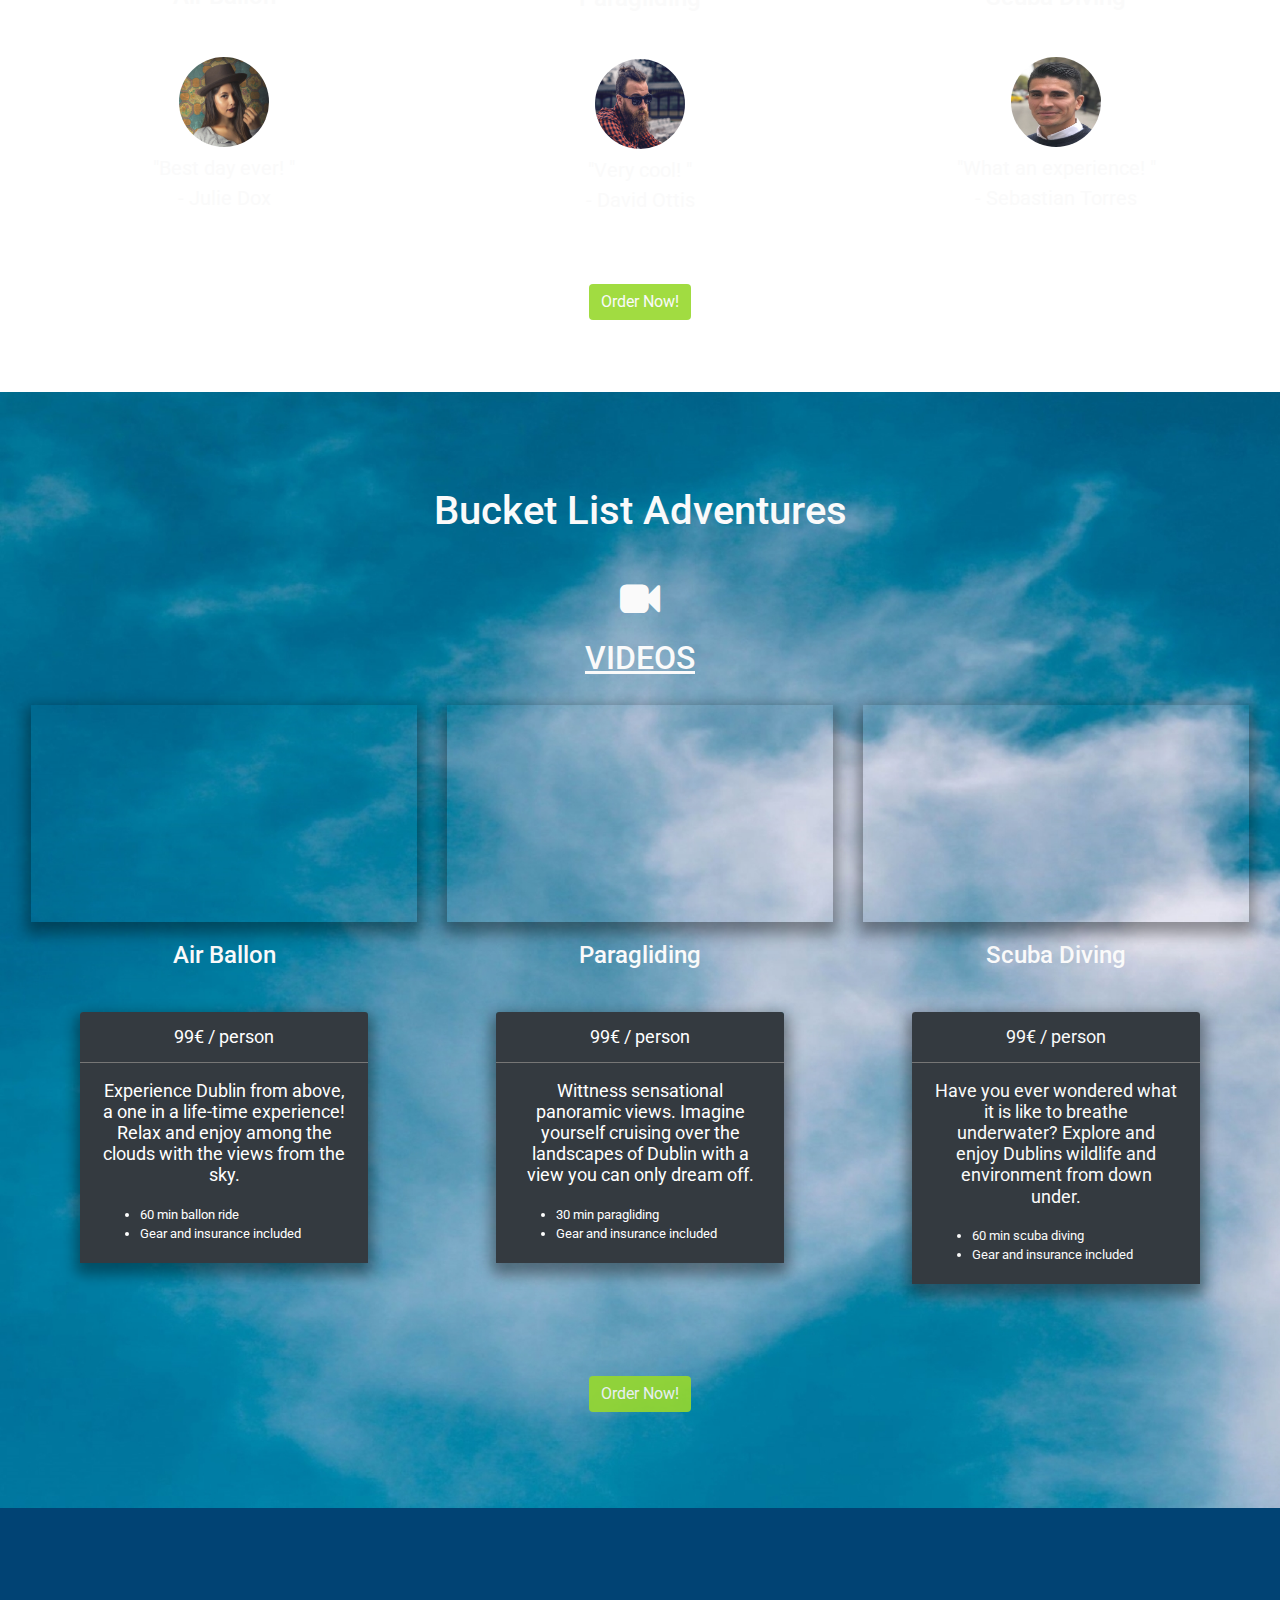
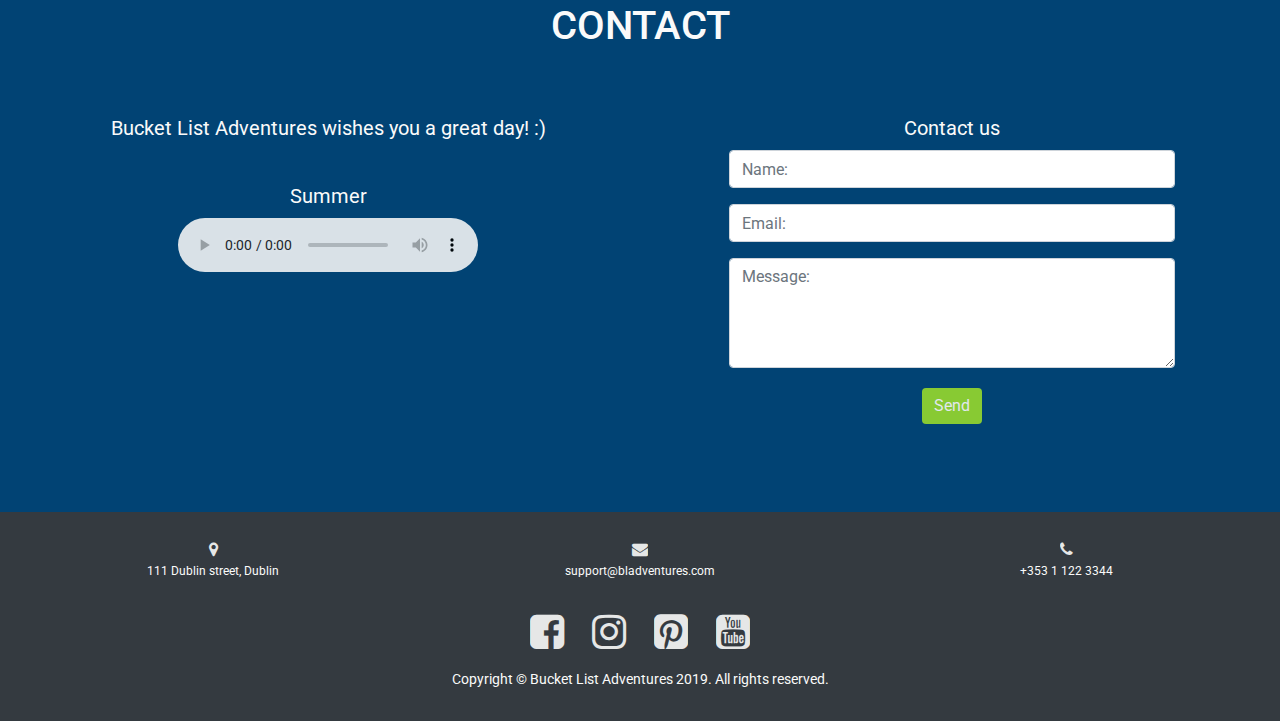
==== commit e22a2ac7: "README Credits updated, html&css images-gallery/videos adjusted and all buttons consistency with gre" ====
--- a/index.html
+++ b/index.html
@@ -111,7 +111,7 @@
     <div class="row">
       <div class="col-sm-12 py-1">
         <!-- BUTTON, Landing page -->
-        <button type="button" class="btn btn-primary btn-md media-hover mt-4" data-toggle="modal" data-target="#exampleModal" data-whatever="@getbootstrap">Order Now!</button>
+        <button type="button" class="btn btn-success btn-md media-hover mt-4" data-toggle="modal" data-target="#exampleModal" data-whatever="@getbootstrap">Order Now!</button>
         <!-- BUTTON, Landing page -->
         <div class="modal fade" id="exampleModal" tabindex="-1" role="dialog" aria-labelledby="exampleModalLabel" aria-hidden="true">
           <div class="modal-dialog" role="document">
@@ -154,7 +154,7 @@
               </div>
               <!-- BUTTON, Modal Form-->
               <div class="modal-footer">
-                <a href="https://www.paypal.com/se/home" target="_blank" class="btn btn-warning btn-md media-hover" role="button">Payment</a>
+                <a href="https://www.paypal.com/se/home" target="_blank" class="btn btn-success btn-md media-hover mt-0" role="button">Payment</a>
               </div>
               <!-- /BUTTON, Modal Form-->
               <!-- /MODAL -->
@@ -177,7 +177,7 @@
       </div>
     </div>
     <div class="row">
-      <div class="col-sm-12 col-md-4">
+      <div class="col-sm-12 col-lg-4">
         <img src="assets/images/gallery-airballon.jpg" class="img-gallery media-hover my-2" width=380 height=300 alt="Air Ballon image">
         <h4 class="gallery-subtitle ">Air Ballon</h4>
         <img src="assets/images/gallery-girl-quote.png" class="rounded-circle media-hover mt-4" alt="Air Ballon image ">
@@ -186,14 +186,14 @@
         <p class="quote-text">"Best day ever! "</p>
         <p class="quote-name">- Julie Dox</p>
       </div>
-      <div class="col-sm-12 col-md-4 ">
+      <div class="col-sm-12 col-lg-4 ">
         <img src="assets/images/gallery-paragliding.jpg" class="img-gallery media-hover my-2" width=380 height=300 alt="Paragliding image ">
         <h4 class="gallery-subtitle ">Paragliding</h4>
         <img src="assets/images/gallery-guy1-quote.png" class="rounded-circle media-hover mt-4" alt="Air Ballon image ">
         <p class="quote-text">"Very cool! "</p>
         <p class="quote-name">- David Ottis</p>
       </div>
-      <div class="col-sm-12 col-md-4 ">
+      <div class="col-sm-12 col-lg-4 ">
         <img src="assets/images/gallery-scuba-diving.jpg" class="img-gallery media-hover my-2" width=380 height=300 alt="Scuba diving image ">
         <h4 class="gallery-subtitle">Scuba Diving</h4>
         <img src="assets/images/gallery-guy2-quote.jpg" class="rounded-circle media-hover mt-4" alt="Air Ballon image ">
@@ -204,7 +204,7 @@
     <!-- BUTTON, Gallery section -->
     <div class="row">
       <div class="col-sm-12 my-4">
-        <button type="button" class="btn btn-primary media-hover" data-toggle="modal" data-target="#exampleModal">Order Now!</button>
+        <button type="button" class="btn btn-success media-hover" data-toggle="modal" data-target="#exampleModal">Order Now!</button>
       </div>
     </div>
     <!-- /BUTTON, Gallery section -->
@@ -223,7 +223,7 @@
     </div>
     <!-- VIDEO, Air ballon -->
     <div class="row videos-responsive-576">
-      <div class="col-sm-12 col-md-4 py-2">
+      <div class="col-sm-12 col-lg-4 py-2">
         <div class="embed-responsive embed-responsive-16by9 text-center video-shadow">
           <iframe class="embed-responsive-item" src="https://www.youtube.com/embed/QYPe6JtL7bA" allowfullscreen></iframe>
         </div>
@@ -247,7 +247,7 @@
         </div>
       </div>
       <!-- /CARDS, Air ballon -->
-      <div class="col-sm-12 col-md-4 py-2">
+      <div class="col-sm-12 col-lg-4 py-2">
         <!-- VIDEO, Paragliding -->
         <div class="embed-responsive embed-responsive-16by9 video-shadow">
           <iframe class="embed-responsive-item" src="https://www.youtube.com/embed/LLgbWMPI5l0" allowfullscreen></iframe>
@@ -271,7 +271,7 @@
         </div>
       </div>
       <!-- /CARDS, Paragliding -->
-      <div class="col-sm-12 col-md-4 py-2">
+      <div class="col-sm-12 col-lg-4 py-2">
         <!-- VIDEO, Scuba diving -->
         <div class="embed-responsive embed-responsive-16by9 video-shadow">
           <iframe class="embed-responsive-item" src="https://www.youtube.com/embed/8JHQ3von5OU" allowfullscreen></iframe>
@@ -298,7 +298,7 @@
     <!-- BUTTON, Videos section -->
     <div class="row ">
       <div class="col-sm-12 py-5 ">
-        <button type="button" class="btn btn-primary btn-md media-hover" data-toggle="modal" data-target="#exampleModal" data-whatever="@getbootstrap">Order Now!</button>
+        <button type="button" class="btn btn-success btn-md media-hover" data-toggle="modal" data-target="#exampleModal" data-whatever="@getbootstrap">Order Now!</button>
       </div>
     </div>
     <!-- /BUTTON, Videos section -->
--- a/assets/css/style.css
+++ b/assets/css/style.css
@@ -55,35 +55,39 @@
 
 /*----BACKGROUNDS---*/
 
-#home-section,
-#gallery-section,
-#videos-section,
-#contact-section {
-    background-size: cover;
+.container-fluid,
+.footer {
     align-items: center;
     justify-content: center;
     background: no-repeat;
     background-position: center;
     background-attachment: fixed;
-}
-
-#home-section,
+    background-size: cover;
+}
+
+#home-section {
+    background: url(https://cdn.pixabay.com/photo/2016/03/09/09/35/baloon-1245886_1280.jpg);
+    background-size: cover;
+}
+
+#gallery-section {
+    background: url(https://www.thefoodcop.com/wp-content/uploads/2015/06/c4.jpg);
+    background-size: cover;
+}
+
+#videos-section {
+    background: url("../images/bg-videos.jpg");
+    background-size: cover;
+}
+
 #contact-section {
     background: #014374;
 }
 
-#gallery-section {
-    background: #353521;
-}
-
-#videos-section {
-    background: url("../images/bg-videos.jpg");
-}
-
 /*----NAVBAR----*/
 
 .navbar-brand {
-    background: url("../images/navbar-icon-airballon.jpg");
+    background: url("../images/favicon-bla.png");
     background-position: center;
     background-repeat: no-repeat;
     background-size: cover;
@@ -140,7 +144,7 @@
 .jumbotron {
     padding: 1px 0;
     margin: 0 auto;
-    max-width: 80%;
+    max-width: 77%;
     background-color: #343a40;
 }
 
@@ -259,6 +263,11 @@
     font-size: 0.8rem;
 }
 
+.embed-responsive {
+    display: inline-block;
+    width: 80%;
+}
+
 /*----FORM, Contact section----*/
 
 .contact-form {
@@ -276,11 +285,10 @@
 }
 
 .btn-primary,
-.btn-success,
-.btn-warning {
-    color: #fff;
+.btn-success {
+    color: #fafafa;
     background-color: #97d92d;
-    border: 0;
+    border: none;
 }
 
 /*----SHADOW----*/
@@ -302,17 +310,13 @@
 /*----HOVER----*/
 
 .media-hover,
-.fa-arrow-down,
-.fa-video-camera,
-.fa-camera {
+.fa-arrow-down {
     opacity: 0.9;
 }
 
 .navbar-brand:hover,
 .media-hover:hover,
-.fa-arrow-down:hover,
-.fa-video-camera:hover,
-.fa-camera:hover {
+.fa-arrow-down:hover {
     opacity: 1;
     transform: scale(1.1);
 }
@@ -325,15 +329,9 @@
 
 /*----FOOTER (Social Media & Copywright----*/
 
-footer {
-    background: #343a40;
-    background-position: center;
-    background-repeat: no-repeat;
-    background-size: cover;
-}
-
 .container-footer {
     padding: 1.6rem 0 0 0;
+    background: #343a40;
 }
 
 .footer-contact-icons {
@@ -371,6 +369,17 @@
         height: 450px;
     }
 
+    .img-gallery {
+        width: 100%;
+        height: auto;
+    }
+
+    .embed-responsive {
+        display: inline-block;
+        width: 100%;
+        height: auto;
+    }
+
     .card {
         width: 80%;
         height: auto;
@@ -384,9 +393,18 @@
 }
 
 @media (min-width: 768px) and (max-width: 991px) {
+    .img-gallery {
+        width: 80%;
+        height: auto;
+    }
+}
+
+
+@media (min-width: 768px) and (max-width: 1199px) {
     .card {
-        width: 100%;
-        height: 62%;
+        width: max-content;
+        height: auto;
+
     }
 }
 
